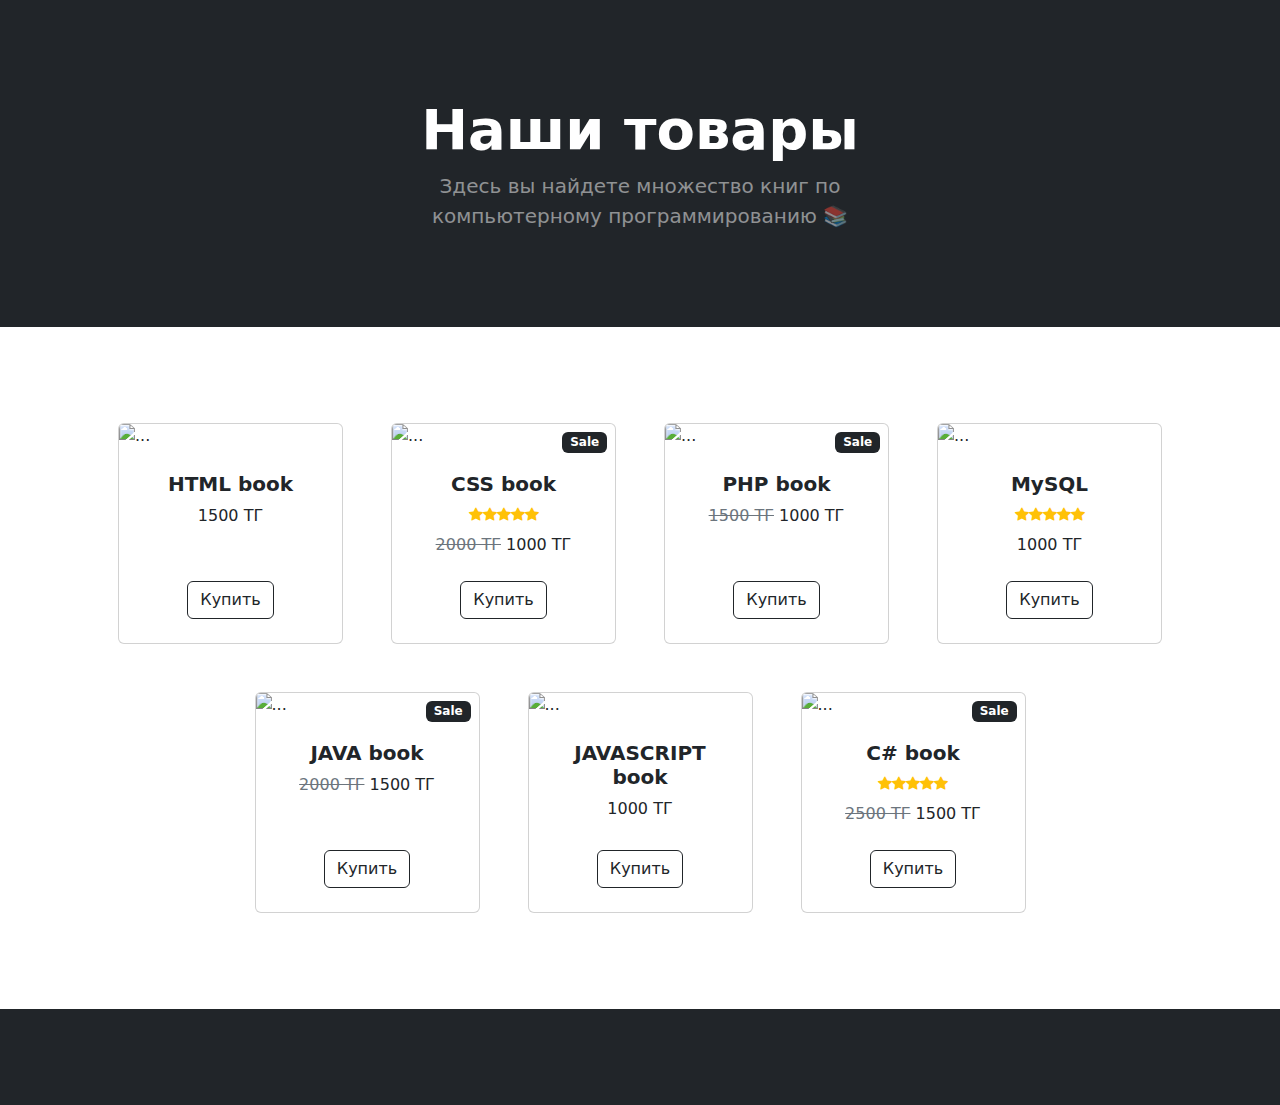
==== index.html @ 2c246a8f "Add files via upload" ====
<!DOCTYPE html>
<html lang="en">
    <head>
        <meta charset="utf-8" />
        <meta name="viewport" content="width=device-width, initial-scale=1, shrink-to-fit=no" />
        <meta name="description" content="" />
        <meta name="author" content="" />
        <title>Товары</title>
        <link rel="icon" type="image/x-icon" href="assets/favicon.ico" />
        <link href="https://cdn.jsdelivr.net/npm/bootstrap-icons@1.5.0/font/bootstrap-icons.css" rel="stylesheet" />
        <link href="styles.css" rel="stylesheet" />
    </head>
    <body>
        <!-- Header-->
        <header class="bg-dark py-5">
            <div class="container px-4 px-lg-5 my-5">
                <div class="text-center text-white">
                    <h1 class="display-4 fw-bolder">Наши товары</h1>
                    <p class="lead fw-normal text-white-50 mb-0">Здесь вы найдете множество книг по <br> компьютерному программированию 📚</p>
                </div>
            </div>
        </header>
        <!-- Section-->
        <section class="py-5">
            <div class="container px-4 px-lg-5 mt-5">
                <div class="row gx-4 gx-lg-5 row-cols-2 row-cols-md-3 row-cols-xl-4 justify-content-center">
                    <div class="col mb-5">
                        <div class="card h-100">
                            <!-- Product image-->
                            <img class="card-img-top" src="img/html book.png" alt="..." />
                            <!-- Product details-->
                            <div class="card-body p-4">
                                <div class="text-center">
                                    <!-- Product name-->
                                    <h5 class="fw-bolder">HTML book</h5>
                                    <!-- Product price-->
                                    1500 ТГ
                                </div>
                            </div>
                            <!-- Product actions-->
                            <div class="card-footer p-4 pt-0 border-top-0 bg-transparent">
                                <div class="text-center"><a class="btn btn-outline-dark mt-auto" href="file:///C:/Users/Almat/Desktop/%D0%A2%D0%BE%D0%B2%D0%B0%D1%80%D1%8B/%D0%A2%D0%BE%D0%B2%D0%B0%D1%80-HTML/index.html">Купить</a></div>
                            </div>
                        </div>
                    </div>
                    <div class="col mb-5">
                        <div class="card h-100">
                            <!-- Sale badge-->
                            <div class="badge bg-dark text-white position-absolute" style="top: 0.5rem; right: 0.5rem">Sale</div>
                            <!-- Product image-->
                            <img class="card-img-top" src="img/css book.png" alt="..." />
                            <!-- Product details-->
                            <div class="card-body p-4">
                                <div class="text-center">
                                    <!-- Product name-->
                                    <h5 class="fw-bolder">CSS book</h5>
                                    <!-- Product reviews-->
                                    <div class="d-flex justify-content-center small text-warning mb-2">
                                        <div class="bi-star-fill"></div>
                                        <div class="bi-star-fill"></div>
                                        <div class="bi-star-fill"></div>
                                        <div class="bi-star-fill"></div>
                                        <div class="bi-star-fill"></div>
                                    </div>
                                    <!-- Product price-->
                                    <span class="text-muted text-decoration-line-through">2000 ТГ</span>
                                    1000 ТГ
                                </div>
                            </div>
                            <!-- Product actions-->
                            <div class="card-footer p-4 pt-0 border-top-0 bg-transparent">
                                <div class="text-center"><a class="btn btn-outline-dark mt-auto" href="file:///C:/Users/Almat/Desktop/%D0%A2%D0%BE%D0%B2%D0%B0%D1%80%D1%8B/%D0%A2%D0%BE%D0%B2%D0%B0%D1%80-CSS/index.html">Купить</a></div>
                            </div>
                        </div>
                    </div>
                    <div class="col mb-5">
                        <div class="card h-100">
                            <!-- Sale badge-->
                            <div class="badge bg-dark text-white position-absolute" style="top: 0.5rem; right: 0.5rem">Sale</div>
                            <!-- Product image-->
                            <img class="card-img-top" src="img/php book.png" alt="..." />
                            <!-- Product details-->
                            <div class="card-body p-4">
                                <div class="text-center">
                                    <!-- Product name-->
                                    <h5 class="fw-bolder">PHP book</h5>
                                    <!-- Product price-->
                                    <span class="text-muted text-decoration-line-through">1500 ТГ</span>
                                    1000 ТГ
                                </div>
                            </div>
                            <!-- Product actions-->
                            <div class="card-footer p-4 pt-0 border-top-0 bg-transparent">
                                <div class="text-center"><a class="btn btn-outline-dark mt-auto" href="file:///C:/Users/Almat/Desktop/%D0%A2%D0%BE%D0%B2%D0%B0%D1%80%D1%8B/%D0%A2%D0%BE%D0%B2%D0%B0%D1%80-PHP/index.html">Купить</a></div>
                            </div>
                        </div>
                    </div>
                    <div class="col mb-5">
                        <div class="card h-100">
                            <!-- Product image-->
                            <img class="card-img-top" src="img/SQL book.png" alt="..." />
                            <!-- Product details-->
                            <div class="card-body p-4">
                                <div class="text-center">
                                    <!-- Product name-->
                                    <h5 class="fw-bolder">MySQL</h5>
                                    <!-- Product reviews-->
                                    <div class="d-flex justify-content-center small text-warning mb-2">
                                        <div class="bi-star-fill"></div>
                                        <div class="bi-star-fill"></div>
                                        <div class="bi-star-fill"></div>
                                        <div class="bi-star-fill"></div>
                                        <div class="bi-star-fill"></div>
                                    </div>
                                    <!-- Product price-->
                                    1000 ТГ
                                </div>
                            </div>
                            <!-- Product actions-->
                            <div class="card-footer p-4 pt-0 border-top-0 bg-transparent">
                                <div class="text-center"><a class="btn btn-outline-dark mt-auto" href="file:///C:/Users/Almat/Desktop/%D0%A2%D0%BE%D0%B2%D0%B0%D1%80%D1%8B/%D0%A2%D0%BE%D0%B2%D0%B0%D1%80-MySQL/index.html">Купить</a></div>
                            </div>
                        </div>
                    </div>
                    <div class="col mb-5">
                        <div class="card h-100">
                            <!-- Sale badge-->
                            <div class="badge bg-dark text-white position-absolute" style="top: 0.5rem; right: 0.5rem">Sale</div>
                            <!-- Product image-->
                            <img class="card-img-top" src="img/java book.png" alt="..." />
                            <!-- Product details-->
                            <div class="card-body p-4">
                                <div class="text-center">
                                    <!-- Product name-->
                                    <h5 class="fw-bolder">JAVA book</h5>
                                    <!-- Product price-->
                                    <span class="text-muted text-decoration-line-through">2000 ТГ</span>
                                    1500 ТГ
                                </div>
                            </div>
                            <!-- Product actions-->
                            <div class="card-footer p-4 pt-0 border-top-0 bg-transparent">
                                <div class="text-center"><a class="btn btn-outline-dark mt-auto" href="file:///C:/Users/Almat/Desktop/%D0%A2%D0%BE%D0%B2%D0%B0%D1%80%D1%8B/%D0%A2%D0%BE%D0%B2%D0%B0%D1%80-Java/index.html">Купить</a></div>
                            </div>
                        </div>
                    </div>
                    <div class="col mb-5">
                        <div class="card h-100">
                            <!-- Product image-->
                            <img class="card-img-top" src="img/java script book.png" alt="..." />
                            <!-- Product details-->
                            <div class="card-body p-4">
                                <div class="text-center">
                                    <!-- Product name-->
                                    <h5 class="fw-bolder">JAVASCRIPT book</h5>
                                    <!-- Product price-->
                                    1000 ТГ
                                </div>
                            </div>
                            <!-- Product actions-->
                            <div class="card-footer p-4 pt-0 border-top-0 bg-transparent">
                                <div class="text-center"><a class="btn btn-outline-dark mt-auto" href="file:///C:/Users/Almat/Desktop/%D0%A2%D0%BE%D0%B2%D0%B0%D1%80%D1%8B/%D0%A2%D0%BE%D0%B2%D0%B0%D1%80-Java%20script/index.html">Купить</a></div>
                            </div>
                        </div>
                    </div>
                    <div class="col mb-5">
                        <div class="card h-100">
                            <!-- Sale badge-->
                            <div class="badge bg-dark text-white position-absolute" style="top: 0.5rem; right: 0.5rem">Sale</div>
                            <!-- Product image-->
                            <img class="card-img-top" src="img/C шарп.png" alt="..." />
                            <!-- Product details-->
                            <div class="card-body p-4">
                                <div class="text-center">
                                    <!-- Product name-->
                                    <h5 class="fw-bolder">C# book</h5>
                                    <!-- Product reviews-->
                                    <div class="d-flex justify-content-center small text-warning mb-2">
                                        <div class="bi-star-fill"></div>
                                        <div class="bi-star-fill"></div>
                                        <div class="bi-star-fill"></div>
                                        <div class="bi-star-fill"></div>
                                        <div class="bi-star-fill"></div>
                                    </div>
                                    <!-- Product price-->
                                    <span class="text-muted text-decoration-line-through">2500 ТГ</span>
                                    1500 ТГ
                                </div>
                            </div>
                            <!-- Product actions-->
                            <div class="card-footer p-4 pt-0 border-top-0 bg-transparent">
                                <div class="text-center"><a class="btn btn-outline-dark mt-auto" href="file:///C:/Users/Almat/Desktop/%D0%A2%D0%BE%D0%B2%D0%B0%D1%80%D1%8B/%D0%A2%D0%BE%D0%B2%D0%B0%D1%80-C%23/index.html">Купить</a></div>
                            </div>
                        </div>
                    </div>
                </div>
            </div>
        </section>
        <!-- Footer-->
        <footer class="py-5 bg-dark">
            <div class="container"><p class="m-0 text-center text-white">
                </p></div>
        </footer>
        <!-- Bootstrap core JS-->
        <script src="https://cdn.jsdelivr.net/npm/bootstrap@5.2.3/dist/js/bootstrap.bundle.min.js"></script>
        <!-- Core theme JS-->
        <script src="js/scripts.js"></script>
    </body>
</html>
---- styles.css ----
@charset "UTF-8";
:root {
  --bs-blue: #0d6efd;
  --bs-indigo: #6610f2;
  --bs-purple: #6f42c1;
  --bs-pink: #d63384;
  --bs-red: #dc3545;
  --bs-orange: #fd7e14;
  --bs-yellow: #ffc107;
  --bs-green: #198754;
  --bs-teal: #20c997;
  --bs-cyan: #0dcaf0;
  --bs-black: #000;
  --bs-white: #fff;
  --bs-gray: #6c757d;
  --bs-gray-dark: #343a40;
  --bs-gray-100: #f8f9fa;
  --bs-gray-200: #e9ecef;
  --bs-gray-300: #dee2e6;
  --bs-gray-400: #ced4da;
  --bs-gray-500: #adb5bd;
  --bs-gray-600: #6c757d;
  --bs-gray-700: #495057;
  --bs-gray-800: #343a40;
  --bs-gray-900: #212529;
  --bs-primary: #0d6efd;
  --bs-secondary: #6c757d;
  --bs-success: #198754;
  --bs-info: #0dcaf0;
  --bs-warning: #ffc107;
  --bs-danger: #dc3545;
  --bs-light: #f8f9fa;
  --bs-dark: #212529;
  --bs-primary-rgb: 13, 110, 253;
  --bs-secondary-rgb: 108, 117, 125;
  --bs-success-rgb: 25, 135, 84;
  --bs-info-rgb: 13, 202, 240;
  --bs-warning-rgb: 255, 193, 7;
  --bs-danger-rgb: 220, 53, 69;
  --bs-light-rgb: 248, 249, 250;
  --bs-dark-rgb: 33, 37, 41;
  --bs-white-rgb: 255, 255, 255;
  --bs-black-rgb: 0, 0, 0;
  --bs-body-color-rgb: 33, 37, 41;
  --bs-body-bg-rgb: 255, 255, 255;
  --bs-font-sans-serif: system-ui, -apple-system, "Segoe UI", Roboto, "Helvetica Neue", "Noto Sans", "Liberation Sans", Arial, sans-serif, "Apple Color Emoji", "Segoe UI Emoji", "Segoe UI Symbol", "Noto Color Emoji";
  --bs-font-monospace: SFMono-Regular, Menlo, Monaco, Consolas, "Liberation Mono", "Courier New", monospace;
  --bs-gradient: linear-gradient(180deg, rgba(255, 255, 255, 0.15), rgba(255, 255, 255, 0));
  --bs-body-font-family: var(--bs-font-sans-serif);
  --bs-body-font-size: 1rem;
  --bs-body-font-weight: 400;
  --bs-body-line-height: 1.5;
  --bs-body-color: #212529;
  --bs-body-bg: #fff;
  --bs-border-width: 1px;
  --bs-border-style: solid;
  --bs-border-color: #dee2e6;
  --bs-border-color-translucent: rgba(0, 0, 0, 0.175);
  --bs-border-radius: 0.375rem;
  --bs-border-radius-sm: 0.25rem;
  --bs-border-radius-lg: 0.5rem;
  --bs-border-radius-xl: 1rem;
  --bs-border-radius-2xl: 2rem;
  --bs-border-radius-pill: 50rem;
  --bs-link-color: #0d6efd;
  --bs-link-hover-color: #0a58ca;
  --bs-code-color: #d63384;
  --bs-highlight-bg: #fff3cd;
}

*,
*::before,
*::after {
  box-sizing: border-box;
}

@media (prefers-reduced-motion: no-preference) {
  :root {
    scroll-behavior: smooth;
  }
}

body {
  margin: 0;
  font-family: var(--bs-body-font-family);
  font-size: var(--bs-body-font-size);
  font-weight: var(--bs-body-font-weight);
  line-height: var(--bs-body-line-height);
  color: var(--bs-body-color);
  text-align: var(--bs-body-text-align);
  background-color: var(--bs-body-bg);
  -webkit-text-size-adjust: 100%;
  -webkit-tap-highlight-color: rgba(0, 0, 0, 0);
}

hr {
  margin: 1rem 0;
  color: inherit;
  border: 0;
  border-top: 1px solid;
  opacity: 0.25;
}

h6, .h6, h5, .h5, h4, .h4, h3, .h3, h2, .h2, h1, .h1 {
  margin-top: 0;
  margin-bottom: 0.5rem;
  font-weight: 500;
  line-height: 1.2;
}

h1, .h1 {
  font-size: calc(1.375rem + 1.5vw);
}
@media (min-width: 1200px) {
  h1, .h1 {
    font-size: 2.5rem;
  }
}

h2, .h2 {
  font-size: calc(1.325rem + 0.9vw);
}
@media (min-width: 1200px) {
  h2, .h2 {
    font-size: 2rem;
  }
}

h3, .h3 {
  font-size: calc(1.3rem + 0.6vw);
}
@media (min-width: 1200px) {
  h3, .h3 {
    font-size: 1.75rem;
  }
}

h4, .h4 {
  font-size: calc(1.275rem + 0.3vw);
}
@media (min-width: 1200px) {
  h4, .h4 {
    font-size: 1.5rem;
  }
}

h5, .h5 {
  font-size: 1.25rem;
}

h6, .h6 {
  font-size: 1rem;
}

p {
  margin-top: 0;
  margin-bottom: 1rem;
}

abbr[title] {
  -webkit-text-decoration: underline dotted;
          text-decoration: underline dotted;
  cursor: help;
  -webkit-text-decoration-skip-ink: none;
          text-decoration-skip-ink: none;
}

address {
  margin-bottom: 1rem;
  font-style: normal;
  line-height: inherit;
}

ol,
ul {
  padding-left: 2rem;
}

ol,
ul,
dl {
  margin-top: 0;
  margin-bottom: 1rem;
}

ol ol,
ul ul,
ol ul,
ul ol {
  margin-bottom: 0;
}

dt {
  font-weight: 700;
}

dd {
  margin-bottom: 0.5rem;
  margin-left: 0;
}

blockquote {
  margin: 0 0 1rem;
}

b,
strong {
  font-weight: bolder;
}

small, .small {
  font-size: 0.875em;
}

mark, .mark {
  padding: 0.1875em;
  background-color: var(--bs-highlight-bg);
}

sub,
sup {
  position: relative;
  font-size: 0.75em;
  line-height: 0;
  vertical-align: baseline;
}

sub {
  bottom: -0.25em;
}

sup {
  top: -0.5em;
}

a {
  color: var(--bs-link-color);
  text-decoration: underline;
}
a:hover {
  color: var(--bs-link-hover-color);
}

a:not([href]):not([class]), a:not([href]):not([class]):hover {
  color: inherit;
  text-decoration: none;
}

pre,
code,
kbd,
samp {
  font-family: var(--bs-font-monospace);
  font-size: 1em;
}

pre {
  display: block;
  margin-top: 0;
  margin-bottom: 1rem;
  overflow: auto;
  font-size: 0.875em;
}
pre code {
  font-size: inherit;
  color: inherit;
  word-break: normal;
}

code {
  font-size: 0.875em;
  color: var(--bs-code-color);
  word-wrap: break-word;
}
a > code {
  color: inherit;
}

kbd {
  padding: 0.1875rem 0.375rem;
  font-size: 0.875em;
  color: var(--bs-body-bg);
  background-color: var(--bs-body-color);
  border-radius: 0.25rem;
}
kbd kbd {
  padding: 0;
  font-size: 1em;
}

figure {
  margin: 0 0 1rem;
}

img,
svg {
  vertical-align: middle;
}

table {
  caption-side: bottom;
  border-collapse: collapse;
}

caption {
  padding-top: 0.5rem;
  padding-bottom: 0.5rem;
  color: #6c757d;
  text-align: left;
}

th {
  text-align: inherit;
  text-align: -webkit-match-parent;
}

thead,
tbody,
tfoot,
tr,
td,
th {
  border-color: inherit;
  border-style: solid;
  border-width: 0;
}

label {
  display: inline-block;
}

button {
  border-radius: 0;
}

button:focus:not(:focus-visible) {
  outline: 0;
}

input,
button,
select,
optgroup,
textarea {
  margin: 0;
  font-family: inherit;
  font-size: inherit;
  line-height: inherit;
}

button,
select {
  text-transform: none;
}

[role=button] {
  cursor: pointer;
}

select {
  word-wrap: normal;
}
select:disabled {
  opacity: 1;
}

[list]:not([type=date]):not([type=datetime-local]):not([type=month]):not([type=week]):not([type=time])::-webkit-calendar-picker-indicator {
  display: none !important;
}

button,
[type=button],
[type=reset],
[type=submit] {
  -webkit-appearance: button;
}
button:not(:disabled),
[type=button]:not(:disabled),
[type=reset]:not(:disabled),
[type=submit]:not(:disabled) {
  cursor: pointer;
}

::-moz-focus-inner {
  padding: 0;
  border-style: none;
}

textarea {
  resize: vertical;
}

fieldset {
  min-width: 0;
  padding: 0;
  margin: 0;
  border: 0;
}

legend {
  float: left;
  width: 100%;
  padding: 0;
  margin-bottom: 0.5rem;
  font-size: calc(1.275rem + 0.3vw);
  line-height: inherit;
}
@media (min-width: 1200px) {
  legend {
    font-size: 1.5rem;
  }
}
legend + * {
  clear: left;
}

::-webkit-datetime-edit-fields-wrapper,
::-webkit-datetime-edit-text,
::-webkit-datetime-edit-minute,
::-webkit-datetime-edit-hour-field,
::-webkit-datetime-edit-day-field,
::-webkit-datetime-edit-month-field,
::-webkit-datetime-edit-year-field {
  padding: 0;
}

::-webkit-inner-spin-button {
  height: auto;
}

[type=search] {
  outline-offset: -2px;
  -webkit-appearance: textfield;
}

/* rtl:raw:
[type="tel"],
[type="url"],
[type="email"],
[type="number"] {
  direction: ltr;
}
*/
::-webkit-search-decoration {
  -webkit-appearance: none;
}

::-webkit-color-swatch-wrapper {
  padding: 0;
}

::file-selector-button {
  font: inherit;
  -webkit-appearance: button;
}

output {
  display: inline-block;
}

iframe {
  border: 0;
}

summary {
  display: list-item;
  cursor: pointer;
}

progress {
  vertical-align: baseline;
}

[hidden] {
  display: none !important;
}

.lead {
  font-size: 1.25rem;
  font-weight: 300;
}

.display-1 {
  font-size: calc(1.625rem + 4.5vw);
  font-weight: 300;
  line-height: 1.2;
}
@media (min-width: 1200px) {
  .display-1 {
    font-size: 5rem;
  }
}

.display-2 {
  font-size: calc(1.575rem + 3.9vw);
  font-weight: 300;
  line-height: 1.2;
}
@media (min-width: 1200px) {
  .display-2 {
    font-size: 4.5rem;
  }
}

.display-3 {
  font-size: calc(1.525rem + 3.3vw);
  font-weight: 300;
  line-height: 1.2;
}
@media (min-width: 1200px) {
  .display-3 {
    font-size: 4rem;
  }
}

.display-4 {
  font-size: calc(1.475rem + 2.7vw);
  font-weight: 300;
  line-height: 1.2;
}
@media (min-width: 1200px) {
  .display-4 {
    font-size: 3.5rem;
  }
}

.display-5 {
  font-size: calc(1.425rem + 2.1vw);
  font-weight: 300;
  line-height: 1.2;
}
@media (min-width: 1200px) {
  .display-5 {
    font-size: 3rem;
  }
}

.display-6 {
  font-size: calc(1.375rem + 1.5vw);
  font-weight: 300;
  line-height: 1.2;
}
@media (min-width: 1200px) {
  .display-6 {
    font-size: 2.5rem;
  }
}

.list-unstyled {
  padding-left: 0;
  list-style: none;
}

.list-inline {
  padding-left: 0;
  list-style: none;
}

.list-inline-item {
  display: inline-block;
}
.list-inline-item:not(:last-child) {
  margin-right: 0.5rem;
}

.initialism {
  font-size: 0.875em;
  text-transform: uppercase;
}

.blockquote {
  margin-bottom: 1rem;
  font-size: 1.25rem;
}
.blockquote > :last-child {
  margin-bottom: 0;
}

.blockquote-footer {
  margin-top: -1rem;
  margin-bottom: 1rem;
  font-size: 0.875em;
  color: #6c757d;
}
.blockquote-footer::before {
  content: "— ";
}

.img-fluid {
  max-width: 100%;
  height: auto;
}

.img-thumbnail {
  padding: 0.25rem;
  background-color: #fff;
  border: 1px solid var(--bs-border-color);
  border-radius: 0.375rem;
  max-width: 100%;
  height: auto;
}

.figure {
  display: inline-block;
}

.figure-img {
  margin-bottom: 0.5rem;
  line-height: 1;
}

.figure-caption {
  font-size: 0.875em;
  color: #6c757d;
}

.container,
.container-fluid,
.container-xxl,
.container-xl,
.container-lg,
.container-md,
.container-sm {
  --bs-gutter-x: 1.5rem;
  --bs-gutter-y: 0;
  width: 100%;
  padding-right: calc(var(--bs-gutter-x) * 0.5);
  padding-left: calc(var(--bs-gutter-x) * 0.5);
  margin-right: auto;
  margin-left: auto;
}

@media (min-width: 576px) {
  .container-sm, .container {
    max-width: 540px;
  }
}
@media (min-width: 768px) {
  .container-md, .container-sm, .container {
    max-width: 720px;
  }
}
@media (min-width: 992px) {
  .container-lg, .container-md, .container-sm, .container {
    max-width: 960px;
  }
}
@media (min-width: 1200px) {
  .container-xl, .container-lg, .container-md, .container-sm, .container {
    max-width: 1140px;
  }
}
@media (min-width: 1400px) {
  .container-xxl, .container-xl, .container-lg, .container-md, .container-sm, .container {
    max-width: 1320px;
  }
}
.row {
  --bs-gutter-x: 1.5rem;
  --bs-gutter-y: 0;
  display: flex;
  flex-wrap: wrap;
  margin-top: calc(-1 * var(--bs-gutter-y));
  margin-right: calc(-0.5 * var(--bs-gutter-x));
  margin-left: calc(-0.5 * var(--bs-gutter-x));
}
.row > * {
  flex-shrink: 0;
  width: 100%;
  max-width: 100%;
  padding-right: calc(var(--bs-gutter-x) * 0.5);
  padding-left: calc(var(--bs-gutter-x) * 0.5);
  margin-top: var(--bs-gutter-y);
}

.col {
  flex: 1 0 0%;
}

.row-cols-auto > * {
  flex: 0 0 auto;
  width: auto;
}

.row-cols-1 > * {
  flex: 0 0 auto;
  width: 100%;
}

.row-cols-2 > * {
  flex: 0 0 auto;
  width: 50%;
}

.row-cols-3 > * {
  flex: 0 0 auto;
  width: 33.3333333333%;
}

.row-cols-4 > * {
  flex: 0 0 auto;
  width: 25%;
}

.row-cols-5 > * {
  flex: 0 0 auto;
  width: 20%;
}

.row-cols-6 > * {
  flex: 0 0 auto;
  width: 16.6666666667%;
}

.col-auto {
  flex: 0 0 auto;
  width: auto;
}

.col-1 {
  flex: 0 0 auto;
  width: 8.33333333%;
}

.col-2 {
  flex: 0 0 auto;
  width: 16.66666667%;
}

.col-3 {
  flex: 0 0 auto;
  width: 25%;
}

.col-4 {
  flex: 0 0 auto;
  width: 33.33333333%;
}

.col-5 {
  flex: 0 0 auto;
  width: 41.66666667%;
}

.col-6 {
  flex: 0 0 auto;
  width: 50%;
}

.col-7 {
  flex: 0 0 auto;
  width: 58.33333333%;
}

.col-8 {
  flex: 0 0 auto;
  width: 66.66666667%;
}

.col-9 {
  flex: 0 0 auto;
  width: 75%;
}

.col-10 {
  flex: 0 0 auto;
  width: 83.33333333%;
}

.col-11 {
  flex: 0 0 auto;
  width: 91.66666667%;
}

.col-12 {
  flex: 0 0 auto;
  width: 100%;
}

.offset-1 {
  margin-left: 8.33333333%;
}

.offset-2 {
  margin-left: 16.66666667%;
}

.offset-3 {
  margin-left: 25%;
}

.offset-4 {
  margin-left: 33.33333333%;
}

.offset-5 {
  margin-left: 41.66666667%;
}

.offset-6 {
  margin-left: 50%;
}

.offset-7 {
  margin-left: 58.33333333%;
}

.offset-8 {
  margin-left: 66.66666667%;
}

.offset-9 {
  margin-left: 75%;
}

.offset-10 {
  margin-left: 83.33333333%;
}

.offset-11 {
  margin-left: 91.66666667%;
}

.g-0,
.gx-0 {
  --bs-gutter-x: 0;
}

.g-0,
.gy-0 {
  --bs-gutter-y: 0;
}

.g-1,
.gx-1 {
  --bs-gutter-x: 0.25rem;
}

.g-1,
.gy-1 {
  --bs-gutter-y: 0.25rem;
}

.g-2,
.gx-2 {
  --bs-gutter-x: 0.5rem;
}

.g-2,
.gy-2 {
  --bs-gutter-y: 0.5rem;
}

.g-3,
.gx-3 {
  --bs-gutter-x: 1rem;
}

.g-3,
.gy-3 {
  --bs-gutter-y: 1rem;
}

.g-4,
.gx-4 {
  --bs-gutter-x: 1.5rem;
}

.g-4,
.gy-4 {
  --bs-gutter-y: 1.5rem;
}

.g-5,
.gx-5 {
  --bs-gutter-x: 3rem;
}

.g-5,
.gy-5 {
  --bs-gutter-y: 3rem;
}

@media (min-width: 576px) {
  .col-sm {
    flex: 1 0 0%;
  }
  .row-cols-sm-auto > * {
    flex: 0 0 auto;
    width: auto;
  }
  .row-cols-sm-1 > * {
    flex: 0 0 auto;
    width: 100%;
  }
  .row-cols-sm-2 > * {
    flex: 0 0 auto;
    width: 50%;
  }
  .row-cols-sm-3 > * {
    flex: 0 0 auto;
    width: 33.3333333333%;
  }
  .row-cols-sm-4 > * {
    flex: 0 0 auto;
    width: 25%;
  }
  .row-cols-sm-5 > * {
    flex: 0 0 auto;
    width: 20%;
  }
  .row-cols-sm-6 > * {
    flex: 0 0 auto;
    width: 16.6666666667%;
  }
  .col-sm-auto {
    flex: 0 0 auto;
    width: auto;
  }
  .col-sm-1 {
    flex: 0 0 auto;
    width: 8.33333333%;
  }
  .col-sm-2 {
    flex: 0 0 auto;
    width: 16.66666667%;
  }
  .col-sm-3 {
    flex: 0 0 auto;
    width: 25%;
  }
  .col-sm-4 {
    flex: 0 0 auto;
    width: 33.33333333%;
  }
  .col-sm-5 {
    flex: 0 0 auto;
    width: 41.66666667%;
  }
  .col-sm-6 {
    flex: 0 0 auto;
    width: 50%;
  }
  .col-sm-7 {
    flex: 0 0 auto;
    width: 58.33333333%;
  }
  .col-sm-8 {
    flex: 0 0 auto;
    width: 66.66666667%;
  }
  .col-sm-9 {
    flex: 0 0 auto;
    width: 75%;
  }
  .col-sm-10 {
    flex: 0 0 auto;
    width: 83.33333333%;
  }
  .col-sm-11 {
    flex: 0 0 auto;
    width: 91.66666667%;
  }
  .col-sm-12 {
    flex: 0 0 auto;
    width: 100%;
  }
  .offset-sm-0 {
    margin-left: 0;
  }
  .offset-sm-1 {
    margin-left: 8.33333333%;
  }
  .offset-sm-2 {
    margin-left: 16.66666667%;
  }
  .offset-sm-3 {
    margin-left: 25%;
  }
  .offset-sm-4 {
    margin-left: 33.33333333%;
  }
  .offset-sm-5 {
    margin-left: 41.66666667%;
  }
  .offset-sm-6 {
    margin-left: 50%;
  }
  .offset-sm-7 {
    margin-left: 58.33333333%;
  }
  .offset-sm-8 {
    margin-left: 66.66666667%;
  }
  .offset-sm-9 {
    margin-left: 75%;
  }
  .offset-sm-10 {
    margin-left: 83.33333333%;
  }
  .offset-sm-11 {
    margin-left: 91.66666667%;
  }
  .g-sm-0,
  .gx-sm-0 {
    --bs-gutter-x: 0;
  }
  .g-sm-0,
  .gy-sm-0 {
    --bs-gutter-y: 0;
  }
  .g-sm-1,
  .gx-sm-1 {
    --bs-gutter-x: 0.25rem;
  }
  .g-sm-1,
  .gy-sm-1 {
    --bs-gutter-y: 0.25rem;
  }
  .g-sm-2,
  .gx-sm-2 {
    --bs-gutter-x: 0.5rem;
  }
  .g-sm-2,
  .gy-sm-2 {
    --bs-gutter-y: 0.5rem;
  }
  .g-sm-3,
  .gx-sm-3 {
    --bs-gutter-x: 1rem;
  }
  .g-sm-3,
  .gy-sm-3 {
    --bs-gutter-y: 1rem;
  }
  .g-sm-4,
  .gx-sm-4 {
    --bs-gutter-x: 1.5rem;
  }
  .g-sm-4,
  .gy-sm-4 {
    --bs-gutter-y: 1.5rem;
  }
  .g-sm-5,
  .gx-sm-5 {
    --bs-gutter-x: 3rem;
  }
  .g-sm-5,
  .gy-sm-5 {
    --bs-gutter-y: 3rem;
  }
}
@media (min-width: 768px) {
  .col-md {
    flex: 1 0 0%;
  }
  .row-cols-md-auto > * {
    flex: 0 0 auto;
    width: auto;
  }
  .row-cols-md-1 > * {
    flex: 0 0 auto;
    width: 100%;
  }
  .row-cols-md-2 > * {
    flex: 0 0 auto;
    width: 50%;
  }
  .row-cols-md-3 > * {
    flex: 0 0 auto;
    width: 33.3333333333%;
  }
  .row-cols-md-4 > * {
    flex: 0 0 auto;
    width: 25%;
  }
  .row-cols-md-5 > * {
    flex: 0 0 auto;
    width: 20%;
  }
  .row-cols-md-6 > * {
    flex: 0 0 auto;
    width: 16.6666666667%;
  }
  .col-md-auto {
    flex: 0 0 auto;
    width: auto;
  }
  .col-md-1 {
    flex: 0 0 auto;
    width: 8.33333333%;
  }
  .col-md-2 {
    flex: 0 0 auto;
    width: 16.66666667%;
  }
  .col-md-3 {
    flex: 0 0 auto;
    width: 25%;
  }
  .col-md-4 {
    flex: 0 0 auto;
    width: 33.33333333%;
  }
  .col-md-5 {
    flex: 0 0 auto;
    width: 41.66666667%;
  }
  .col-md-6 {
    flex: 0 0 auto;
    width: 50%;
  }
  .col-md-7 {
    flex: 0 0 auto;
    width: 58.33333333%;
  }
  .col-md-8 {
    flex: 0 0 auto;
    width: 66.66666667%;
  }
  .col-md-9 {
    flex: 0 0 auto;
    width: 75%;
  }
  .col-md-10 {
    flex: 0 0 auto;
    width: 83.33333333%;
  }
  .col-md-11 {
    flex: 0 0 auto;
    width: 91.66666667%;
  }
  .col-md-12 {
    flex: 0 0 auto;
    width: 100%;
  }
  .offset-md-0 {
    margin-left: 0;
  }
  .offset-md-1 {
    margin-left: 8.33333333%;
  }
  .offset-md-2 {
    margin-left: 16.66666667%;
  }
  .offset-md-3 {
    margin-left: 25%;
  }
  .offset-md-4 {
    margin-left: 33.33333333%;
  }
  .offset-md-5 {
    margin-left: 41.66666667%;
  }
  .offset-md-6 {
    margin-left: 50%;
  }
  .offset-md-7 {
    margin-left: 58.33333333%;
  }
  .offset-md-8 {
    margin-left: 66.66666667%;
  }
  .offset-md-9 {
    margin-left: 75%;
  }
  .offset-md-10 {
    margin-left: 83.33333333%;
  }
  .offset-md-11 {
    margin-left: 91.66666667%;
  }
  .g-md-0,
  .gx-md-0 {
    --bs-gutter-x: 0;
  }
  .g-md-0,
  .gy-md-0 {
    --bs-gutter-y: 0;
  }
  .g-md-1,
  .gx-md-1 {
    --bs-gutter-x: 0.25rem;
  }
  .g-md-1,
  .gy-md-1 {
    --bs-gutter-y: 0.25rem;
  }
  .g-md-2,
  .gx-md-2 {
    --bs-gutter-x: 0.5rem;
  }
  .g-md-2,
  .gy-md-2 {
    --bs-gutter-y: 0.5rem;
  }
  .g-md-3,
  .gx-md-3 {
    --bs-gutter-x: 1rem;
  }
  .g-md-3,
  .gy-md-3 {
    --bs-gutter-y: 1rem;
  }
  .g-md-4,
  .gx-md-4 {
    --bs-gutter-x: 1.5rem;
  }
  .g-md-4,
  .gy-md-4 {
    --bs-gutter-y: 1.5rem;
  }
  .g-md-5,
  .gx-md-5 {
    --bs-gutter-x: 3rem;
  }
  .g-md-5,
  .gy-md-5 {
    --bs-gutter-y: 3rem;
  }
}
@media (min-width: 992px) {
  .col-lg {
    flex: 1 0 0%;
  }
  .row-cols-lg-auto > * {
    flex: 0 0 auto;
    width: auto;
  }
  .row-cols-lg-1 > * {
    flex: 0 0 auto;
    width: 100%;
  }
  .row-cols-lg-2 > * {
    flex: 0 0 auto;
    width: 50%;
  }
  .row-cols-lg-3 > * {
    flex: 0 0 auto;
    width: 33.3333333333%;
  }
  .row-cols-lg-4 > * {
    flex: 0 0 auto;
    width: 25%;
  }
  .row-cols-lg-5 > * {
    flex: 0 0 auto;
    width: 20%;
  }
  .row-cols-lg-6 > * {
    flex: 0 0 auto;
    width: 16.6666666667%;
  }
  .col-lg-auto {
    flex: 0 0 auto;
    width: auto;
  }
  .col-lg-1 {
    flex: 0 0 auto;
    width: 8.33333333%;
  }
  .col-lg-2 {
    flex: 0 0 auto;
    width: 16.66666667%;
  }
  .col-lg-3 {
    flex: 0 0 auto;
    width: 25%;
  }
  .col-lg-4 {
    flex: 0 0 auto;
    width: 33.33333333%;
  }
  .col-lg-5 {
    flex: 0 0 auto;
    width: 41.66666667%;
  }
  .col-lg-6 {
    flex: 0 0 auto;
    width: 50%;
  }
  .col-lg-7 {
    flex: 0 0 auto;
    width: 58.33333333%;
  }
  .col-lg-8 {
    flex: 0 0 auto;
    width: 66.66666667%;
  }
  .col-lg-9 {
    flex: 0 0 auto;
    width: 75%;
  }
  .col-lg-10 {
    flex: 0 0 auto;
    width: 83.33333333%;
  }
  .col-lg-11 {
    flex: 0 0 auto;
    width: 91.66666667%;
  }
  .col-lg-12 {
    flex: 0 0 auto;
    width: 100%;
  }
  .offset-lg-0 {
    margin-left: 0;
  }
  .offset-lg-1 {
    margin-left: 8.33333333%;
  }
  .offset-lg-2 {
    margin-left: 16.66666667%;
  }
  .offset-lg-3 {
    margin-left: 25%;
  }
  .offset-lg-4 {
    margin-left: 33.33333333%;
  }
  .offset-lg-5 {
    margin-left: 41.66666667%;
  }
  .offset-lg-6 {
    margin-left: 50%;
  }
  .offset-lg-7 {
    margin-left: 58.33333333%;
  }
  .offset-lg-8 {
    margin-left: 66.66666667%;
  }
  .offset-lg-9 {
    margin-left: 75%;
  }
  .offset-lg-10 {
    margin-left: 83.33333333%;
  }
  .offset-lg-11 {
    margin-left: 91.66666667%;
  }
  .g-lg-0,
  .gx-lg-0 {
    --bs-gutter-x: 0;
  }
  .g-lg-0,
  .gy-lg-0 {
    --bs-gutter-y: 0;
  }
  .g-lg-1,
  .gx-lg-1 {
    --bs-gutter-x: 0.25rem;
  }
  .g-lg-1,
  .gy-lg-1 {
    --bs-gutter-y: 0.25rem;
  }
  .g-lg-2,
  .gx-lg-2 {
    --bs-gutter-x: 0.5rem;
  }
  .g-lg-2,
  .gy-lg-2 {
    --bs-gutter-y: 0.5rem;
  }
  .g-lg-3,
  .gx-lg-3 {
    --bs-gutter-x: 1rem;
  }
  .g-lg-3,
  .gy-lg-3 {
    --bs-gutter-y: 1rem;
  }
  .g-lg-4,
  .gx-lg-4 {
    --bs-gutter-x: 1.5rem;
  }
  .g-lg-4,
  .gy-lg-4 {
    --bs-gutter-y: 1.5rem;
  }
  .g-lg-5,
  .gx-lg-5 {
    --bs-gutter-x: 3rem;
  }
  .g-lg-5,
  .gy-lg-5 {
    --bs-gutter-y: 3rem;
  }
}
@media (min-width: 1200px) {
  .col-xl {
    flex: 1 0 0%;
  }
  .row-cols-xl-auto > * {
    flex: 0 0 auto;
    width: auto;
  }
  .row-cols-xl-1 > * {
    flex: 0 0 auto;
    width: 100%;
  }
  .row-cols-xl-2 > * {
    flex: 0 0 auto;
    width: 50%;
  }
  .row-cols-xl-3 > * {
    flex: 0 0 auto;
    width: 33.3333333333%;
  }
  .row-cols-xl-4 > * {
    flex: 0 0 auto;
    width: 25%;
  }
  .row-cols-xl-5 > * {
    flex: 0 0 auto;
    width: 20%;
  }
  .row-cols-xl-6 > * {
    flex: 0 0 auto;
    width: 16.6666666667%;
  }
  .col-xl-auto {
    flex: 0 0 auto;
    width: auto;
  }
  .col-xl-1 {
    flex: 0 0 auto;
    width: 8.33333333%;
  }
  .col-xl-2 {
    flex: 0 0 auto;
    width: 16.66666667%;
  }
  .col-xl-3 {
    flex: 0 0 auto;
    width: 25%;
  }
  .col-xl-4 {
    flex: 0 0 auto;
    width: 33.33333333%;
  }
  .col-xl-5 {
    flex: 0 0 auto;
    width: 41.66666667%;
  }
  .col-xl-6 {
    flex: 0 0 auto;
    width: 50%;
  }
  .col-xl-7 {
    flex: 0 0 auto;
    width: 58.33333333%;
  }
  .col-xl-8 {
    flex: 0 0 auto;
    width: 66.66666667%;
  }
  .col-xl-9 {
    flex: 0 0 auto;
    width: 75%;
  }
  .col-xl-10 {
    flex: 0 0 auto;
    width: 83.33333333%;
  }
  .col-xl-11 {
    flex: 0 0 auto;
    width: 91.66666667%;
  }
  .col-xl-12 {
    flex: 0 0 auto;
    width: 100%;
  }
  .offset-xl-0 {
    margin-left: 0;
  }
  .offset-xl-1 {
    margin-left: 8.33333333%;
  }
  .offset-xl-2 {
    margin-left: 16.66666667%;
  }
  .offset-xl-3 {
    margin-left: 25%;
  }
  .offset-xl-4 {
    margin-left: 33.33333333%;
  }
  .offset-xl-5 {
    margin-left: 41.66666667%;
  }
  .offset-xl-6 {
    margin-left: 50%;
  }
  .offset-xl-7 {
    margin-left: 58.33333333%;
  }
  .offset-xl-8 {
    margin-left: 66.66666667%;
  }
  .offset-xl-9 {
    margin-left: 75%;
  }
  .offset-xl-10 {
    margin-left: 83.33333333%;
  }
  .offset-xl-11 {
    margin-left: 91.66666667%;
  }
  .g-xl-0,
  .gx-xl-0 {
    --bs-gutter-x: 0;
  }
  .g-xl-0,
  .gy-xl-0 {
    --bs-gutter-y: 0;
  }
  .g-xl-1,
  .gx-xl-1 {
    --bs-gutter-x: 0.25rem;
  }
  .g-xl-1,
  .gy-xl-1 {
    --bs-gutter-y: 0.25rem;
  }
  .g-xl-2,
  .gx-xl-2 {
    --bs-gutter-x: 0.5rem;
  }
  .g-xl-2,
  .gy-xl-2 {
    --bs-gutter-y: 0.5rem;
  }
  .g-xl-3,
  .gx-xl-3 {
    --bs-gutter-x: 1rem;
  }
  .g-xl-3,
  .gy-xl-3 {
    --bs-gutter-y: 1rem;
  }
  .g-xl-4,
  .gx-xl-4 {
    --bs-gutter-x: 1.5rem;
  }
  .g-xl-4,
  .gy-xl-4 {
    --bs-gutter-y: 1.5rem;
  }
  .g-xl-5,
  .gx-xl-5 {
    --bs-gutter-x: 3rem;
  }
  .g-xl-5,
  .gy-xl-5 {
    --bs-gutter-y: 3rem;
  }
}
@media (min-width: 1400px) {
  .col-xxl {
    flex: 1 0 0%;
  }
  .row-cols-xxl-auto > * {
    flex: 0 0 auto;
    width: auto;
  }
  .row-cols-xxl-1 > * {
    flex: 0 0 auto;
    width: 100%;
  }
  .row-cols-xxl-2 > * {
    flex: 0 0 auto;
    width: 50%;
  }
  .row-cols-xxl-3 > * {
    flex: 0 0 auto;
    width: 33.3333333333%;
  }
  .row-cols-xxl-4 > * {
    flex: 0 0 auto;
    width: 25%;
  }
  .row-cols-xxl-5 > * {
    flex: 0 0 auto;
    width: 20%;
  }
  .row-cols-xxl-6 > * {
    flex: 0 0 auto;
    width: 16.6666666667%;
  }
  .col-xxl-auto {
    flex: 0 0 auto;
    width: auto;
  }
  .col-xxl-1 {
    flex: 0 0 auto;
    width: 8.33333333%;
  }
  .col-xxl-2 {
    flex: 0 0 auto;
    width: 16.66666667%;
  }
  .col-xxl-3 {
    flex: 0 0 auto;
    width: 25%;
  }
  .col-xxl-4 {
    flex: 0 0 auto;
    width: 33.33333333%;
  }
  .col-xxl-5 {
    flex: 0 0 auto;
    width: 41.66666667%;
  }
  .col-xxl-6 {
    flex: 0 0 auto;
    width: 50%;
  }
  .col-xxl-7 {
    flex: 0 0 auto;
    width: 58.33333333%;
  }
  .col-xxl-8 {
    flex: 0 0 auto;
    width: 66.66666667%;
  }
  .col-xxl-9 {
    flex: 0 0 auto;
    width: 75%;
  }
  .col-xxl-10 {
    flex: 0 0 auto;
    width: 83.33333333%;
  }
  .col-xxl-11 {
    flex: 0 0 auto;
    width: 91.66666667%;
  }
  .col-xxl-12 {
    flex: 0 0 auto;
    width: 100%;
  }
  .offset-xxl-0 {
    margin-left: 0;
  }
  .offset-xxl-1 {
    margin-left: 8.33333333%;
  }
  .offset-xxl-2 {
    margin-left: 16.66666667%;
  }
  .offset-xxl-3 {
    margin-left: 25%;
  }
  .offset-xxl-4 {
    margin-left: 33.33333333%;
  }
  .offset-xxl-5 {
    margin-left: 41.66666667%;
  }
  .offset-xxl-6 {
    margin-left: 50%;
  }
  .offset-xxl-7 {
    margin-left: 58.33333333%;
  }
  .offset-xxl-8 {
    margin-left: 66.66666667%;
  }
  .offset-xxl-9 {
    margin-left: 75%;
  }
  .offset-xxl-10 {
    margin-left: 83.33333333%;
  }
  .offset-xxl-11 {
    margin-left: 91.66666667%;
  }
  .g-xxl-0,
  .gx-xxl-0 {
    --bs-gutter-x: 0;
  }
  .g-xxl-0,
  .gy-xxl-0 {
    --bs-gutter-y: 0;
  }
  .g-xxl-1,
  .gx-xxl-1 {
    --bs-gutter-x: 0.25rem;
  }
  .g-xxl-1,
  .gy-xxl-1 {
    --bs-gutter-y: 0.25rem;
  }
  .g-xxl-2,
  .gx-xxl-2 {
    --bs-gutter-x: 0.5rem;
  }
  .g-xxl-2,
  .gy-xxl-2 {
    --bs-gutter-y: 0.5rem;
  }
  .g-xxl-3,
  .gx-xxl-3 {
    --bs-gutter-x: 1rem;
  }
  .g-xxl-3,
  .gy-xxl-3 {
    --bs-gutter-y: 1rem;
  }
  .g-xxl-4,
  .gx-xxl-4 {
    --bs-gutter-x: 1.5rem;
  }
  .g-xxl-4,
  .gy-xxl-4 {
    --bs-gutter-y: 1.5rem;
  }
  .g-xxl-5,
  .gx-xxl-5 {
    --bs-gutter-x: 3rem;
  }
  .g-xxl-5,
  .gy-xxl-5 {
    --bs-gutter-y: 3rem;
  }
}
.table {
  --bs-table-color: var(--bs-body-color);
  --bs-table-bg: transparent;
  --bs-table-border-color: var(--bs-border-color);
  --bs-table-accent-bg: transparent;
  --bs-table-striped-color: var(--bs-body-color);
  --bs-table-striped-bg: rgba(0, 0, 0, 0.05);
  --bs-table-active-color: var(--bs-body-color);
  --bs-table-active-bg: rgba(0, 0, 0, 0.1);
  --bs-table-hover-color: var(--bs-body-color);
  --bs-table-hover-bg: rgba(0, 0, 0, 0.075);
  width: 100%;
  margin-bottom: 1rem;
  color: var(--bs-table-color);
  vertical-align: top;
  border-color: var(--bs-table-border-color);
}
.table > :not(caption) > * > * {
  padding: 0.5rem 0.5rem;
  background-color: var(--bs-table-bg);
  border-bottom-width: 1px;
  box-shadow: inset 0 0 0 9999px var(--bs-table-accent-bg);
}
.table > tbody {
  vertical-align: inherit;
}
.table > thead {
  vertical-align: bottom;
}

.table-group-divider {
  border-top: 2px solid currentcolor;
}

.caption-top {
  caption-side: top;
}

.table-sm > :not(caption) > * > * {
  padding: 0.25rem 0.25rem;
}

.table-bordered > :not(caption) > * {
  border-width: 1px 0;
}
.table-bordered > :not(caption) > * > * {
  border-width: 0 1px;
}

.table-borderless > :not(caption) > * > * {
  border-bottom-width: 0;
}
.table-borderless > :not(:first-child) {
  border-top-width: 0;
}

.table-striped > tbody > tr:nth-of-type(odd) > * {
  --bs-table-accent-bg: var(--bs-table-striped-bg);
  color: var(--bs-table-striped-color);
}

.table-striped-columns > :not(caption) > tr > :nth-child(even) {
  --bs-table-accent-bg: var(--bs-table-striped-bg);
  color: var(--bs-table-striped-color);
}

.table-active {
  --bs-table-accent-bg: var(--bs-table-active-bg);
  color: var(--bs-table-active-color);
}

.table-hover > tbody > tr:hover > * {
  --bs-table-accent-bg: var(--bs-table-hover-bg);
  color: var(--bs-table-hover-color);
}

.table-primary {
  --bs-table-color: #000;
  --bs-table-bg: #cfe2ff;
  --bs-table-border-color: #bacbe6;
  --bs-table-striped-bg: #c5d7f2;
  --bs-table-striped-color: #000;
  --bs-table-active-bg: #bacbe6;
  --bs-table-active-color: #000;
  --bs-table-hover-bg: #bfd1ec;
  --bs-table-hover-color: #000;
  color: var(--bs-table-color);
  border-color: var(--bs-table-border-color);
}

.table-secondary {
  --bs-table-color: #000;
  --bs-table-bg: #e2e3e5;
  --bs-table-border-color: #cbccce;
  --bs-table-striped-bg: #d7d8da;
  --bs-table-striped-color: #000;
  --bs-table-active-bg: #cbccce;
  --bs-table-active-color: #000;
  --bs-table-hover-bg: #d1d2d4;
  --bs-table-hover-color: #000;
  color: var(--bs-table-color);
  border-color: var(--bs-table-border-color);
}

.table-success {
  --bs-table-color: #000;
  --bs-table-bg: #d1e7dd;
  --bs-table-border-color: #bcd0c7;
  --bs-table-striped-bg: #c7dbd2;
  --bs-table-striped-color: #000;
  --bs-table-active-bg: #bcd0c7;
  --bs-table-active-color: #000;
  --bs-table-hover-bg: #c1d6cc;
  --bs-table-hover-color: #000;
  color: var(--bs-table-color);
  border-color: var(--bs-table-border-color);
}

.table-info {
  --bs-table-color: #000;
  --bs-table-bg: #cff4fc;
  --bs-table-border-color: #badce3;
  --bs-table-striped-bg: #c5e8ef;
  --bs-table-striped-color: #000;
  --bs-table-active-bg: #badce3;
  --bs-table-active-color: #000;
  --bs-table-hover-bg: #bfe2e9;
  --bs-table-hover-color: #000;
  color: var(--bs-table-color);
  border-color: var(--bs-table-border-color);
}

.table-warning {
  --bs-table-color: #000;
  --bs-table-bg: #fff3cd;
  --bs-table-border-color: #e6dbb9;
  --bs-table-striped-bg: #f2e7c3;
  --bs-table-striped-color: #000;
  --bs-table-active-bg: #e6dbb9;
  --bs-table-active-color: #000;
  --bs-table-hover-bg: #ece1be;
  --bs-table-hover-color: #000;
  color: var(--bs-table-color);
  border-color: var(--bs-table-border-color);
}

.table-danger {
  --bs-table-color: #000;
  --bs-table-bg: #f8d7da;
  --bs-table-border-color: #dfc2c4;
  --bs-table-striped-bg: #eccccf;
  --bs-table-striped-color: #000;
  --bs-table-active-bg: #dfc2c4;
  --bs-table-active-color: #000;
  --bs-table-hover-bg: #e5c7ca;
  --bs-table-hover-color: #000;
  color: var(--bs-table-color);
  border-color: var(--bs-table-border-color);
}

.table-light {
  --bs-table-color: #000;
  --bs-table-bg: #f8f9fa;
  --bs-table-border-color: #dfe0e1;
  --bs-table-striped-bg: #ecedee;
  --bs-table-striped-color: #000;
  --bs-table-active-bg: #dfe0e1;
  --bs-table-active-color: #000;
  --bs-table-hover-bg: #e5e6e7;
  --bs-table-hover-color: #000;
  color: var(--bs-table-color);
  border-color: var(--bs-table-border-color);
}

.table-dark {
  --bs-table-color: #fff;
  --bs-table-bg: #212529;
  --bs-table-border-color: #373b3e;
  --bs-table-striped-bg: #2c3034;
  --bs-table-striped-color: #fff;
  --bs-table-active-bg: #373b3e;
  --bs-table-active-color: #fff;
  --bs-table-hover-bg: #323539;
  --bs-table-hover-color: #fff;
  color: var(--bs-table-color);
  border-color: var(--bs-table-border-color);
}

.table-responsive {
  overflow-x: auto;
  -webkit-overflow-scrolling: touch;
}

@media (max-width: 575.98px) {
  .table-responsive-sm {
    overflow-x: auto;
    -webkit-overflow-scrolling: touch;
  }
}
@media (max-width: 767.98px) {
  .table-responsive-md {
    overflow-x: auto;
    -webkit-overflow-scrolling: touch;
  }
}
@media (max-width: 991.98px) {
  .table-responsive-lg {
    overflow-x: auto;
    -webkit-overflow-scrolling: touch;
  }
}
@media (max-width: 1199.98px) {
  .table-responsive-xl {
    overflow-x: auto;
    -webkit-overflow-scrolling: touch;
  }
}
@media (max-width: 1399.98px) {
  .table-responsive-xxl {
    overflow-x: auto;
    -webkit-overflow-scrolling: touch;
  }
}
.form-label {
  margin-bottom: 0.5rem;
}

.col-form-label {
  padding-top: calc(0.375rem + 1px);
  padding-bottom: calc(0.375rem + 1px);
  margin-bottom: 0;
  font-size: inherit;
  line-height: 1.5;
}

.col-form-label-lg {
  padding-top: calc(0.5rem + 1px);
  padding-bottom: calc(0.5rem + 1px);
  font-size: 1.25rem;
}

.col-form-label-sm {
  padding-top: calc(0.25rem + 1px);
  padding-bottom: calc(0.25rem + 1px);
  font-size: 0.875rem;
}

.form-text {
  margin-top: 0.25rem;
  font-size: 0.875em;
  color: #6c757d;
}

.form-control {
  display: block;
  width: 100%;
  padding: 0.375rem 0.75rem;
  font-size: 1rem;
  font-weight: 400;
  line-height: 1.5;
  color: #212529;
  background-color: #fff;
  background-clip: padding-box;
  border: 1px solid #ced4da;
  -webkit-appearance: none;
     -moz-appearance: none;
          appearance: none;
  border-radius: 0.375rem;
  transition: border-color 0.15s ease-in-out, box-shadow 0.15s ease-in-out;
}
@media (prefers-reduced-motion: reduce) {
  .form-control {
    transition: none;
  }
}
.form-control[type=file] {
  overflow: hidden;
}
.form-control[type=file]:not(:disabled):not([readonly]) {
  cursor: pointer;
}
.form-control:focus {
  color: #212529;
  background-color: #fff;
  border-color: #86b7fe;
  outline: 0;
  box-shadow: 0 0 0 0.25rem rgba(13, 110, 253, 0.25);
}
.form-control::-webkit-date-and-time-value {
  height: 1.5em;
}
.form-control::-moz-placeholder {
  color: #6c757d;
  opacity: 1;
}
.form-control::placeholder {
  color: #6c757d;
  opacity: 1;
}
.form-control:disabled {
  background-color: #e9ecef;
  opacity: 1;
}
.form-control::file-selector-button {
  padding: 0.375rem 0.75rem;
  margin: -0.375rem -0.75rem;
  -webkit-margin-end: 0.75rem;
          margin-inline-end: 0.75rem;
  color: #212529;
  background-color: #e9ecef;
  pointer-events: none;
  border-color: inherit;
  border-style: solid;
  border-width: 0;
  border-inline-end-width: 1px;
  border-radius: 0;
  transition: color 0.15s ease-in-out, background-color 0.15s ease-in-out, border-color 0.15s ease-in-out, box-shadow 0.15s ease-in-out;
}
@media (prefers-reduced-motion: reduce) {
  .form-control::file-selector-button {
    transition: none;
  }
}
.form-control:hover:not(:disabled):not([readonly])::file-selector-button {
  background-color: #dde0e3;
}

.form-control-plaintext {
  display: block;
  width: 100%;
  padding: 0.375rem 0;
  margin-bottom: 0;
  line-height: 1.5;
  color: #212529;
  background-color: transparent;
  border: solid transparent;
  border-width: 1px 0;
}
.form-control-plaintext:focus {
  outline: 0;
}
.form-control-plaintext.form-control-sm, .form-control-plaintext.form-control-lg {
  padding-right: 0;
  padding-left: 0;
}

.form-control-sm {
  min-height: calc(1.5em + 0.5rem + 2px);
  padding: 0.25rem 0.5rem;
  font-size: 0.875rem;
  border-radius: 0.25rem;
}
.form-control-sm::file-selector-button {
  padding: 0.25rem 0.5rem;
  margin: -0.25rem -0.5rem;
  -webkit-margin-end: 0.5rem;
          margin-inline-end: 0.5rem;
}

.form-control-lg {
  min-height: calc(1.5em + 1rem + 2px);
  padding: 0.5rem 1rem;
  font-size: 1.25rem;
  border-radius: 0.5rem;
}
.form-control-lg::file-selector-button {
  padding: 0.5rem 1rem;
  margin: -0.5rem -1rem;
  -webkit-margin-end: 1rem;
          margin-inline-end: 1rem;
}

textarea.form-control {
  min-height: calc(1.5em + 0.75rem + 2px);
}
textarea.form-control-sm {
  min-height: calc(1.5em + 0.5rem + 2px);
}
textarea.form-control-lg {
  min-height: calc(1.5em + 1rem + 2px);
}

.form-control-color {
  width: 3rem;
  height: calc(1.5em + 0.75rem + 2px);
  padding: 0.375rem;
}
.form-control-color:not(:disabled):not([readonly]) {
  cursor: pointer;
}
.form-control-color::-moz-color-swatch {
  border: 0 !important;
  border-radius: 0.375rem;
}
.form-control-color::-webkit-color-swatch {
  border-radius: 0.375rem;
}
.form-control-color.form-control-sm {
  height: calc(1.5em + 0.5rem + 2px);
}
.form-control-color.form-control-lg {
  height: calc(1.5em + 1rem + 2px);
}

.form-select {
  display: block;
  width: 100%;
  padding: 0.375rem 2.25rem 0.375rem 0.75rem;
  -moz-padding-start: calc(0.75rem - 3px);
  font-size: 1rem;
  font-weight: 400;
  line-height: 1.5;
  color: #212529;
  background-color: #fff;
  background-image: url("data:image/svg+xml,%3csvg xmlns='http://www.w3.org/2000/svg' viewBox='0 0 16 16'%3e%3cpath fill='none' stroke='%23343a40' stroke-linecap='round' stroke-linejoin='round' stroke-width='2' d='m2 5 6 6 6-6'/%3e%3c/svg%3e");
  background-repeat: no-repeat;
  background-position: right 0.75rem center;
  background-size: 16px 12px;
  border: 1px solid #ced4da;
  border-radius: 0.375rem;
  transition: border-color 0.15s ease-in-out, box-shadow 0.15s ease-in-out;
  -webkit-appearance: none;
     -moz-appearance: none;
          appearance: none;
}
@media (prefers-reduced-motion: reduce) {
  .form-select {
    transition: none;
  }
}
.form-select:focus {
  border-color: #86b7fe;
  outline: 0;
  box-shadow: 0 0 0 0.25rem rgba(13, 110, 253, 0.25);
}
.form-select[multiple], .form-select[size]:not([size="1"]) {
  padding-right: 0.75rem;
  background-image: none;
}
.form-select:disabled {
  background-color: #e9ecef;
}
.form-select:-moz-focusring {
  color: transparent;
  text-shadow: 0 0 0 #212529;
}

.form-select-sm {
  padding-top: 0.25rem;
  padding-bottom: 0.25rem;
  padding-left: 0.5rem;
  font-size: 0.875rem;
  border-radius: 0.25rem;
}

.form-select-lg {
  padding-top: 0.5rem;
  padding-bottom: 0.5rem;
  padding-left: 1rem;
  font-size: 1.25rem;
  border-radius: 0.5rem;
}

.form-check {
  display: block;
  min-height: 1.5rem;
  padding-left: 1.5em;
  margin-bottom: 0.125rem;
}
.form-check .form-check-input {
  float: left;
  margin-left: -1.5em;
}

.form-check-reverse {
  padding-right: 1.5em;
  padding-left: 0;
  text-align: right;
}
.form-check-reverse .form-check-input {
  float: right;
  margin-right: -1.5em;
  margin-left: 0;
}

.form-check-input {
  width: 1em;
  height: 1em;
  margin-top: 0.25em;
  vertical-align: top;
  background-color: #fff;
  background-repeat: no-repeat;
  background-position: center;
  background-size: contain;
  border: 1px solid rgba(0, 0, 0, 0.25);
  -webkit-appearance: none;
     -moz-appearance: none;
          appearance: none;
  -webkit-print-color-adjust: exact;
          print-color-adjust: exact;
}
.form-check-input[type=checkbox] {
  border-radius: 0.25em;
}
.form-check-input[type=radio] {
  border-radius: 50%;
}
.form-check-input:active {
  filter: brightness(90%);
}
.form-check-input:focus {
  border-color: #86b7fe;
  outline: 0;
  box-shadow: 0 0 0 0.25rem rgba(13, 110, 253, 0.25);
}
.form-check-input:checked {
  background-color: #0d6efd;
  border-color: #0d6efd;
}
.form-check-input:checked[type=checkbox] {
  background-image: url("data:image/svg+xml,%3csvg xmlns='http://www.w3.org/2000/svg' viewBox='0 0 20 20'%3e%3cpath fill='none' stroke='%23fff' stroke-linecap='round' stroke-linejoin='round' stroke-width='3' d='m6 10 3 3 6-6'/%3e%3c/svg%3e");
}
.form-check-input:checked[type=radio] {
  background-image: url("data:image/svg+xml,%3csvg xmlns='http://www.w3.org/2000/svg' viewBox='-4 -4 8 8'%3e%3ccircle r='2' fill='%23fff'/%3e%3c/svg%3e");
}
.form-check-input[type=checkbox]:indeterminate {
  background-color: #0d6efd;
  border-color: #0d6efd;
  background-image: url("data:image/svg+xml,%3csvg xmlns='http://www.w3.org/2000/svg' viewBox='0 0 20 20'%3e%3cpath fill='none' stroke='%23fff' stroke-linecap='round' stroke-linejoin='round' stroke-width='3' d='M6 10h8'/%3e%3c/svg%3e");
}
.form-check-input:disabled {
  pointer-events: none;
  filter: none;
  opacity: 0.5;
}
.form-check-input[disabled] ~ .form-check-label, .form-check-input:disabled ~ .form-check-label {
  cursor: default;
  opacity: 0.5;
}

.form-switch {
  padding-left: 2.5em;
}
.form-switch .form-check-input {
  width: 2em;
  margin-left: -2.5em;
  background-image: url("data:image/svg+xml,%3csvg xmlns='http://www.w3.org/2000/svg' viewBox='-4 -4 8 8'%3e%3ccircle r='3' fill='rgba%280, 0, 0, 0.25%29'/%3e%3c/svg%3e");
  background-position: left center;
  border-radius: 2em;
  transition: background-position 0.15s ease-in-out;
}
@media (prefers-reduced-motion: reduce) {
  .form-switch .form-check-input {
    transition: none;
  }
}
.form-switch .form-check-input:focus {
  background-image: url("data:image/svg+xml,%3csvg xmlns='http://www.w3.org/2000/svg' viewBox='-4 -4 8 8'%3e%3ccircle r='3' fill='%2386b7fe'/%3e%3c/svg%3e");
}
.form-switch .form-check-input:checked {
  background-position: right center;
  background-image: url("data:image/svg+xml,%3csvg xmlns='http://www.w3.org/2000/svg' viewBox='-4 -4 8 8'%3e%3ccircle r='3' fill='%23fff'/%3e%3c/svg%3e");
}
.form-switch.form-check-reverse {
  padding-right: 2.5em;
  padding-left: 0;
}
.form-switch.form-check-reverse .form-check-input {
  margin-right: -2.5em;
  margin-left: 0;
}

.form-check-inline {
  display: inline-block;
  margin-right: 1rem;
}

.btn-check {
  position: absolute;
  clip: rect(0, 0, 0, 0);
  pointer-events: none;
}
.btn-check[disabled] + .btn, .btn-check:disabled + .btn {
  pointer-events: none;
  filter: none;
  opacity: 0.65;
}

.form-range {
  width: 100%;
  height: 1.5rem;
  padding: 0;
  background-color: transparent;
  -webkit-appearance: none;
     -moz-appearance: none;
          appearance: none;
}
.form-range:focus {
  outline: 0;
}
.form-range:focus::-webkit-slider-thumb {
  box-shadow: 0 0 0 1px #fff, 0 0 0 0.25rem rgba(13, 110, 253, 0.25);
}
.form-range:focus::-moz-range-thumb {
  box-shadow: 0 0 0 1px #fff, 0 0 0 0.25rem rgba(13, 110, 253, 0.25);
}
.form-range::-moz-focus-outer {
  border: 0;
}
.form-range::-webkit-slider-thumb {
  width: 1rem;
  height: 1rem;
  margin-top: -0.25rem;
  background-color: #0d6efd;
  border: 0;
  border-radius: 1rem;
  -webkit-transition: background-color 0.15s ease-in-out, border-color 0.15s ease-in-out, box-shadow 0.15s ease-in-out;
  transition: background-color 0.15s ease-in-out, border-color 0.15s ease-in-out, box-shadow 0.15s ease-in-out;
  -webkit-appearance: none;
          appearance: none;
}
@media (prefers-reduced-motion: reduce) {
  .form-range::-webkit-slider-thumb {
    -webkit-transition: none;
    transition: none;
  }
}
.form-range::-webkit-slider-thumb:active {
  background-color: #b6d4fe;
}
.form-range::-webkit-slider-runnable-track {
  width: 100%;
  height: 0.5rem;
  color: transparent;
  cursor: pointer;
  background-color: #dee2e6;
  border-color: transparent;
  border-radius: 1rem;
}
.form-range::-moz-range-thumb {
  width: 1rem;
  height: 1rem;
  background-color: #0d6efd;
  border: 0;
  border-radius: 1rem;
  -moz-transition: background-color 0.15s ease-in-out, border-color 0.15s ease-in-out, box-shadow 0.15s ease-in-out;
  transition: background-color 0.15s ease-in-out, border-color 0.15s ease-in-out, box-shadow 0.15s ease-in-out;
  -moz-appearance: none;
       appearance: none;
}
@media (prefers-reduced-motion: reduce) {
  .form-range::-moz-range-thumb {
    -moz-transition: none;
    transition: none;
  }
}
.form-range::-moz-range-thumb:active {
  background-color: #b6d4fe;
}
.form-range::-moz-range-track {
  width: 100%;
  height: 0.5rem;
  color: transparent;
  cursor: pointer;
  background-color: #dee2e6;
  border-color: transparent;
  border-radius: 1rem;
}
.form-range:disabled {
  pointer-events: none;
}
.form-range:disabled::-webkit-slider-thumb {
  background-color: #adb5bd;
}
.form-range:disabled::-moz-range-thumb {
  background-color: #adb5bd;
}

.form-floating {
  position: relative;
}
.form-floating > .form-control,
.form-floating > .form-control-plaintext,
.form-floating > .form-select {
  height: calc(3.5rem + 2px);
  line-height: 1.25;
}
.form-floating > label {
  position: absolute;
  top: 0;
  left: 0;
  width: 100%;
  height: 100%;
  padding: 1rem 0.75rem;
  overflow: hidden;
  text-align: start;
  text-overflow: ellipsis;
  white-space: nowrap;
  pointer-events: none;
  border: 1px solid transparent;
  transform-origin: 0 0;
  transition: opacity 0.1s ease-in-out, transform 0.1s ease-in-out;
}
@media (prefers-reduced-motion: reduce) {
  .form-floating > label {
    transition: none;
  }
}
.form-floating > .form-control,
.form-floating > .form-control-plaintext {
  padding: 1rem 0.75rem;
}
.form-floating > .form-control::-moz-placeholder, .form-floating > .form-control-plaintext::-moz-placeholder {
  color: transparent;
}
.form-floating > .form-control::placeholder,
.form-floating > .form-control-plaintext::placeholder {
  color: transparent;
}
.form-floating > .form-control:not(:-moz-placeholder-shown), .form-floating > .form-control-plaintext:not(:-moz-placeholder-shown) {
  padding-top: 1.625rem;
  padding-bottom: 0.625rem;
}
.form-floating > .form-control:focus, .form-floating > .form-control:not(:placeholder-shown),
.form-floating > .form-control-plaintext:focus,
.form-floating > .form-control-plaintext:not(:placeholder-shown) {
  padding-top: 1.625rem;
  padding-bottom: 0.625rem;
}
.form-floating > .form-control:-webkit-autofill,
.form-floating > .form-control-plaintext:-webkit-autofill {
  padding-top: 1.625rem;
  padding-bottom: 0.625rem;
}
.form-floating > .form-select {
  padding-top: 1.625rem;
  padding-bottom: 0.625rem;
}
.form-floating > .form-control:not(:-moz-placeholder-shown) ~ label {
  opacity: 0.65;
  transform: scale(0.85) translateY(-0.5rem) translateX(0.15rem);
}
.form-floating > .form-control:focus ~ label,
.form-floating > .form-control:not(:placeholder-shown) ~ label,
.form-floating > .form-control-plaintext ~ label,
.form-floating > .form-select ~ label {
  opacity: 0.65;
  transform: scale(0.85) translateY(-0.5rem) translateX(0.15rem);
}
.form-floating > .form-control:-webkit-autofill ~ label {
  opacity: 0.65;
  transform: scale(0.85) translateY(-0.5rem) translateX(0.15rem);
}
.form-floating > .form-control-plaintext ~ label {
  border-width: 1px 0;
}

.input-group {
  position: relative;
  display: flex;
  flex-wrap: wrap;
  align-items: stretch;
  width: 100%;
}
.input-group > .form-control,
.input-group > .form-select,
.input-group > .form-floating {
  position: relative;
  flex: 1 1 auto;
  width: 1%;
  min-width: 0;
}
.input-group > .form-control:focus,
.input-group > .form-select:focus,
.input-group > .form-floating:focus-within {
  z-index: 5;
}
.input-group .btn {
  position: relative;
  z-index: 2;
}
.input-group .btn:focus {
  z-index: 5;
}

.input-group-text {
  display: flex;
  align-items: center;
  padding: 0.375rem 0.75rem;
  font-size: 1rem;
  font-weight: 400;
  line-height: 1.5;
  color: #212529;
  text-align: center;
  white-space: nowrap;
  background-color: #e9ecef;
  border: 1px solid #ced4da;
  border-radius: 0.375rem;
}

.input-group-lg > .form-control,
.input-group-lg > .form-select,
.input-group-lg > .input-group-text,
.input-group-lg > .btn {
  padding: 0.5rem 1rem;
  font-size: 1.25rem;
  border-radius: 0.5rem;
}

.input-group-sm > .form-control,
.input-group-sm > .form-select,
.input-group-sm > .input-group-text,
.input-group-sm > .btn {
  padding: 0.25rem 0.5rem;
  font-size: 0.875rem;
  border-radius: 0.25rem;
}

.input-group-lg > .form-select,
.input-group-sm > .form-select {
  padding-right: 3rem;
}

.input-group:not(.has-validation) > :not(:last-child):not(.dropdown-toggle):not(.dropdown-menu):not(.form-floating),
.input-group:not(.has-validation) > .dropdown-toggle:nth-last-child(n+3),
.input-group:not(.has-validation) > .form-floating:not(:last-child) > .form-control,
.input-group:not(.has-validation) > .form-floating:not(:last-child) > .form-select {
  border-top-right-radius: 0;
  border-bottom-right-radius: 0;
}
.input-group.has-validation > :nth-last-child(n+3):not(.dropdown-toggle):not(.dropdown-menu):not(.form-floating),
.input-group.has-validation > .dropdown-toggle:nth-last-child(n+4),
.input-group.has-validation > .form-floating:nth-last-child(n+3) > .form-control,
.input-group.has-validation > .form-floating:nth-last-child(n+3) > .form-select {
  border-top-right-radius: 0;
  border-bottom-right-radius: 0;
}
.input-group > :not(:first-child):not(.dropdown-menu):not(.valid-tooltip):not(.valid-feedback):not(.invalid-tooltip):not(.invalid-feedback) {
  margin-left: -1px;
  border-top-left-radius: 0;
  border-bottom-left-radius: 0;
}
.input-group > .form-floating:not(:first-child) > .form-control,
.input-group > .form-floating:not(:first-child) > .form-select {
  border-top-left-radius: 0;
  border-bottom-left-radius: 0;
}

.valid-feedback {
  display: none;
  width: 100%;
  margin-top: 0.25rem;
  font-size: 0.875em;
  color: #198754;
}

.valid-tooltip {
  position: absolute;
  top: 100%;
  z-index: 5;
  display: none;
  max-width: 100%;
  padding: 0.25rem 0.5rem;
  margin-top: 0.1rem;
  font-size: 0.875rem;
  color: #fff;
  background-color: rgba(25, 135, 84, 0.9);
  border-radius: 0.375rem;
}

.was-validated :valid ~ .valid-feedback,
.was-validated :valid ~ .valid-tooltip,
.is-valid ~ .valid-feedback,
.is-valid ~ .valid-tooltip {
  display: block;
}

.was-validated .form-control:valid, .form-control.is-valid {
  border-color: #198754;
  padding-right: calc(1.5em + 0.75rem);
  background-image: url("data:image/svg+xml,%3csvg xmlns='http://www.w3.org/2000/svg' viewBox='0 0 8 8'%3e%3cpath fill='%23198754' d='M2.3 6.73.6 4.53c-.4-1.04.46-1.4 1.1-.8l1.1 1.4 3.4-3.8c.6-.63 1.6-.27 1.2.7l-4 4.6c-.43.5-.8.4-1.1.1z'/%3e%3c/svg%3e");
  background-repeat: no-repeat;
  background-position: right calc(0.375em + 0.1875rem) center;
  background-size: calc(0.75em + 0.375rem) calc(0.75em + 0.375rem);
}
.was-validated .form-control:valid:focus, .form-control.is-valid:focus {
  border-color: #198754;
  box-shadow: 0 0 0 0.25rem rgba(25, 135, 84, 0.25);
}

.was-validated textarea.form-control:valid, textarea.form-control.is-valid {
  padding-right: calc(1.5em + 0.75rem);
  background-position: top calc(0.375em + 0.1875rem) right calc(0.375em + 0.1875rem);
}

.was-validated .form-select:valid, .form-select.is-valid {
  border-color: #198754;
}
.was-validated .form-select:valid:not([multiple]):not([size]), .was-validated .form-select:valid:not([multiple])[size="1"], .form-select.is-valid:not([multiple]):not([size]), .form-select.is-valid:not([multiple])[size="1"] {
  padding-right: 4.125rem;
  background-image: url("data:image/svg+xml,%3csvg xmlns='http://www.w3.org/2000/svg' viewBox='0 0 16 16'%3e%3cpath fill='none' stroke='%23343a40' stroke-linecap='round' stroke-linejoin='round' stroke-width='2' d='m2 5 6 6 6-6'/%3e%3c/svg%3e"), url("data:image/svg+xml,%3csvg xmlns='http://www.w3.org/2000/svg' viewBox='0 0 8 8'%3e%3cpath fill='%23198754' d='M2.3 6.73.6 4.53c-.4-1.04.46-1.4 1.1-.8l1.1 1.4 3.4-3.8c.6-.63 1.6-.27 1.2.7l-4 4.6c-.43.5-.8.4-1.1.1z'/%3e%3c/svg%3e");
  background-position: right 0.75rem center, center right 2.25rem;
  background-size: 16px 12px, calc(0.75em + 0.375rem) calc(0.75em + 0.375rem);
}
.was-validated .form-select:valid:focus, .form-select.is-valid:focus {
  border-color: #198754;
  box-shadow: 0 0 0 0.25rem rgba(25, 135, 84, 0.25);
}

.was-validated .form-control-color:valid, .form-control-color.is-valid {
  width: calc(3rem + calc(1.5em + 0.75rem));
}

.was-validated .form-check-input:valid, .form-check-input.is-valid {
  border-color: #198754;
}
.was-validated .form-check-input:valid:checked, .form-check-input.is-valid:checked {
  background-color: #198754;
}
.was-validated .form-check-input:valid:focus, .form-check-input.is-valid:focus {
  box-shadow: 0 0 0 0.25rem rgba(25, 135, 84, 0.25);
}
.was-validated .form-check-input:valid ~ .form-check-label, .form-check-input.is-valid ~ .form-check-label {
  color: #198754;
}

.form-check-inline .form-check-input ~ .valid-feedback {
  margin-left: 0.5em;
}

.was-validated .input-group > .form-control:not(:focus):valid, .input-group > .form-control:not(:focus).is-valid,
.was-validated .input-group > .form-select:not(:focus):valid,
.input-group > .form-select:not(:focus).is-valid,
.was-validated .input-group > .form-floating:not(:focus-within):valid,
.input-group > .form-floating:not(:focus-within).is-valid {
  z-index: 3;
}

.invalid-feedback {
  display: none;
  width: 100%;
  margin-top: 0.25rem;
  font-size: 0.875em;
  color: #dc3545;
}

.invalid-tooltip {
  position: absolute;
  top: 100%;
  z-index: 5;
  display: none;
  max-width: 100%;
  padding: 0.25rem 0.5rem;
  margin-top: 0.1rem;
  font-size: 0.875rem;
  color: #fff;
  background-color: rgba(220, 53, 69, 0.9);
  border-radius: 0.375rem;
}

.was-validated :invalid ~ .invalid-feedback,
.was-validated :invalid ~ .invalid-tooltip,
.is-invalid ~ .invalid-feedback,
.is-invalid ~ .invalid-tooltip {
  display: block;
}

.was-validated .form-control:invalid, .form-control.is-invalid {
  border-color: #dc3545;
  padding-right: calc(1.5em + 0.75rem);
  background-image: url("data:image/svg+xml,%3csvg xmlns='http://www.w3.org/2000/svg' viewBox='0 0 12 12' width='12' height='12' fill='none' stroke='%23dc3545'%3e%3ccircle cx='6' cy='6' r='4.5'/%3e%3cpath stroke-linejoin='round' d='M5.8 3.6h.4L6 6.5z'/%3e%3ccircle cx='6' cy='8.2' r='.6' fill='%23dc3545' stroke='none'/%3e%3c/svg%3e");
  background-repeat: no-repeat;
  background-position: right calc(0.375em + 0.1875rem) center;
  background-size: calc(0.75em + 0.375rem) calc(0.75em + 0.375rem);
}
.was-validated .form-control:invalid:focus, .form-control.is-invalid:focus {
  border-color: #dc3545;
  box-shadow: 0 0 0 0.25rem rgba(220, 53, 69, 0.25);
}

.was-validated textarea.form-control:invalid, textarea.form-control.is-invalid {
  padding-right: calc(1.5em + 0.75rem);
  background-position: top calc(0.375em + 0.1875rem) right calc(0.375em + 0.1875rem);
}

.was-validated .form-select:invalid, .form-select.is-invalid {
  border-color: #dc3545;
}
.was-validated .form-select:invalid:not([multiple]):not([size]), .was-validated .form-select:invalid:not([multiple])[size="1"], .form-select.is-invalid:not([multiple]):not([size]), .form-select.is-invalid:not([multiple])[size="1"] {
  padding-right: 4.125rem;
  background-image: url("data:image/svg+xml,%3csvg xmlns='http://www.w3.org/2000/svg' viewBox='0 0 16 16'%3e%3cpath fill='none' stroke='%23343a40' stroke-linecap='round' stroke-linejoin='round' stroke-width='2' d='m2 5 6 6 6-6'/%3e%3c/svg%3e"), url("data:image/svg+xml,%3csvg xmlns='http://www.w3.org/2000/svg' viewBox='0 0 12 12' width='12' height='12' fill='none' stroke='%23dc3545'%3e%3ccircle cx='6' cy='6' r='4.5'/%3e%3cpath stroke-linejoin='round' d='M5.8 3.6h.4L6 6.5z'/%3e%3ccircle cx='6' cy='8.2' r='.6' fill='%23dc3545' stroke='none'/%3e%3c/svg%3e");
  background-position: right 0.75rem center, center right 2.25rem;
  background-size: 16px 12px, calc(0.75em + 0.375rem) calc(0.75em + 0.375rem);
}
.was-validated .form-select:invalid:focus, .form-select.is-invalid:focus {
  border-color: #dc3545;
  box-shadow: 0 0 0 0.25rem rgba(220, 53, 69, 0.25);
}

.was-validated .form-control-color:invalid, .form-control-color.is-invalid {
  width: calc(3rem + calc(1.5em + 0.75rem));
}

.was-validated .form-check-input:invalid, .form-check-input.is-invalid {
  border-color: #dc3545;
}
.was-validated .form-check-input:invalid:checked, .form-check-input.is-invalid:checked {
  background-color: #dc3545;
}
.was-validated .form-check-input:invalid:focus, .form-check-input.is-invalid:focus {
  box-shadow: 0 0 0 0.25rem rgba(220, 53, 69, 0.25);
}
.was-validated .form-check-input:invalid ~ .form-check-label, .form-check-input.is-invalid ~ .form-check-label {
  color: #dc3545;
}

.form-check-inline .form-check-input ~ .invalid-feedback {
  margin-left: 0.5em;
}

.was-validated .input-group > .form-control:not(:focus):invalid, .input-group > .form-control:not(:focus).is-invalid,
.was-validated .input-group > .form-select:not(:focus):invalid,
.input-group > .form-select:not(:focus).is-invalid,
.was-validated .input-group > .form-floating:not(:focus-within):invalid,
.input-group > .form-floating:not(:focus-within).is-invalid {
  z-index: 4;
}

.btn {
  --bs-btn-padding-x: 0.75rem;
  --bs-btn-padding-y: 0.375rem;
  --bs-btn-font-family: ;
  --bs-btn-font-size: 1rem;
  --bs-btn-font-weight: 400;
  --bs-btn-line-height: 1.5;
  --bs-btn-color: #212529;
  --bs-btn-bg: transparent;
  --bs-btn-border-width: 1px;
  --bs-btn-border-color: transparent;
  --bs-btn-border-radius: 0.375rem;
  --bs-btn-hover-border-color: transparent;
  --bs-btn-box-shadow: inset 0 1px 0 rgba(255, 255, 255, 0.15), 0 1px 1px rgba(0, 0, 0, 0.075);
  --bs-btn-disabled-opacity: 0.65;
  --bs-btn-focus-box-shadow: 0 0 0 0.25rem rgba(var(--bs-btn-focus-shadow-rgb), .5);
  display: inline-block;
  padding: var(--bs-btn-padding-y) var(--bs-btn-padding-x);
  font-family: var(--bs-btn-font-family);
  font-size: var(--bs-btn-font-size);
  font-weight: var(--bs-btn-font-weight);
  line-height: var(--bs-btn-line-height);
  color: var(--bs-btn-color);
  text-align: center;
  text-decoration: none;
  vertical-align: middle;
  cursor: pointer;
  -webkit-user-select: none;
     -moz-user-select: none;
          user-select: none;
  border: var(--bs-btn-border-width) solid var(--bs-btn-border-color);
  border-radius: var(--bs-btn-border-radius);
  background-color: var(--bs-btn-bg);
  transition: color 0.15s ease-in-out, background-color 0.15s ease-in-out, border-color 0.15s ease-in-out, box-shadow 0.15s ease-in-out;
}
@media (prefers-reduced-motion: reduce) {
  .btn {
    transition: none;
  }
}
.btn:hover {
  color: var(--bs-btn-hover-color);
  background-color: var(--bs-btn-hover-bg);
  border-color: var(--bs-btn-hover-border-color);
}
.btn-check + .btn:hover {
  color: var(--bs-btn-color);
  background-color: var(--bs-btn-bg);
  border-color: var(--bs-btn-border-color);
}
.btn:focus-visible {
  color: var(--bs-btn-hover-color);
  background-color: var(--bs-btn-hover-bg);
  border-color: var(--bs-btn-hover-border-color);
  outline: 0;
  box-shadow: var(--bs-btn-focus-box-shadow);
}
.btn-check:focus-visible + .btn {
  border-color: var(--bs-btn-hover-border-color);
  outline: 0;
  box-shadow: var(--bs-btn-focus-box-shadow);
}
.btn-check:checked + .btn, :not(.btn-check) + .btn:active, .btn:first-child:active, .btn.active, .btn.show {
  color: var(--bs-btn-active-color);
  background-color: var(--bs-btn-active-bg);
  border-color: var(--bs-btn-active-border-color);
}
.btn-check:checked + .btn:focus-visible, :not(.btn-check) + .btn:active:focus-visible, .btn:first-child:active:focus-visible, .btn.active:focus-visible, .btn.show:focus-visible {
  box-shadow: var(--bs-btn-focus-box-shadow);
}
.btn:disabled, .btn.disabled, fieldset:disabled .btn {
  color: var(--bs-btn-disabled-color);
  pointer-events: none;
  background-color: var(--bs-btn-disabled-bg);
  border-color: var(--bs-btn-disabled-border-color);
  opacity: var(--bs-btn-disabled-opacity);
}

.btn-primary {
  --bs-btn-color: #fff;
  --bs-btn-bg: #0d6efd;
  --bs-btn-border-color: #0d6efd;
  --bs-btn-hover-color: #fff;
  --bs-btn-hover-bg: #0b5ed7;
  --bs-btn-hover-border-color: #0a58ca;
  --bs-btn-focus-shadow-rgb: 49, 132, 253;
  --bs-btn-active-color: #fff;
  --bs-btn-active-bg: #0a58ca;
  --bs-btn-active-border-color: #0a53be;
  --bs-btn-active-shadow: inset 0 3px 5px rgba(0, 0, 0, 0.125);
  --bs-btn-disabled-color: #fff;
  --bs-btn-disabled-bg: #0d6efd;
  --bs-btn-disabled-border-color: #0d6efd;
}

.btn-secondary {
  --bs-btn-color: #fff;
  --bs-btn-bg: #6c757d;
  --bs-btn-border-color: #6c757d;
  --bs-btn-hover-color: #fff;
  --bs-btn-hover-bg: #5c636a;
  --bs-btn-hover-border-color: #565e64;
  --bs-btn-focus-shadow-rgb: 130, 138, 145;
  --bs-btn-active-color: #fff;
  --bs-btn-active-bg: #565e64;
  --bs-btn-active-border-color: #51585e;
  --bs-btn-active-shadow: inset 0 3px 5px rgba(0, 0, 0, 0.125);
  --bs-btn-disabled-color: #fff;
  --bs-btn-disabled-bg: #6c757d;
  --bs-btn-disabled-border-color: #6c757d;
}

.btn-success {
  --bs-btn-color: #fff;
  --bs-btn-bg: #198754;
  --bs-btn-border-color: #198754;
  --bs-btn-hover-color: #fff;
  --bs-btn-hover-bg: #157347;
  --bs-btn-hover-border-color: #146c43;
  --bs-btn-focus-shadow-rgb: 60, 153, 110;
  --bs-btn-active-color: #fff;
  --bs-btn-active-bg: #146c43;
  --bs-btn-active-border-color: #13653f;
  --bs-btn-active-shadow: inset 0 3px 5px rgba(0, 0, 0, 0.125);
  --bs-btn-disabled-color: #fff;
  --bs-btn-disabled-bg: #198754;
  --bs-btn-disabled-border-color: #198754;
}

.btn-info {
  --bs-btn-color: #000;
  --bs-btn-bg: #0dcaf0;
  --bs-btn-border-color: #0dcaf0;
  --bs-btn-hover-color: #000;
  --bs-btn-hover-bg: #31d2f2;
  --bs-btn-hover-border-color: #25cff2;
  --bs-btn-focus-shadow-rgb: 11, 172, 204;
  --bs-btn-active-color: #000;
  --bs-btn-active-bg: #3dd5f3;
  --bs-btn-active-border-color: #25cff2;
  --bs-btn-active-shadow: inset 0 3px 5px rgba(0, 0, 0, 0.125);
  --bs-btn-disabled-color: #000;
  --bs-btn-disabled-bg: #0dcaf0;
  --bs-btn-disabled-border-color: #0dcaf0;
}

.btn-warning {
  --bs-btn-color: #000;
  --bs-btn-bg: #ffc107;
  --bs-btn-border-color: #ffc107;
  --bs-btn-hover-color: #000;
  --bs-btn-hover-bg: #ffca2c;
  --bs-btn-hover-border-color: #ffc720;
  --bs-btn-focus-shadow-rgb: 217, 164, 6;
  --bs-btn-active-color: #000;
  --bs-btn-active-bg: #ffcd39;
  --bs-btn-active-border-color: #ffc720;
  --bs-btn-active-shadow: inset 0 3px 5px rgba(0, 0, 0, 0.125);
  --bs-btn-disabled-color: #000;
  --bs-btn-disabled-bg: #ffc107;
  --bs-btn-disabled-border-color: #ffc107;
}

.btn-danger {
  --bs-btn-color: #fff;
  --bs-btn-bg: #dc3545;
  --bs-btn-border-color: #dc3545;
  --bs-btn-hover-color: #fff;
  --bs-btn-hover-bg: #bb2d3b;
  --bs-btn-hover-border-color: #b02a37;
  --bs-btn-focus-shadow-rgb: 225, 83, 97;
  --bs-btn-active-color: #fff;
  --bs-btn-active-bg: #b02a37;
  --bs-btn-active-border-color: #a52834;
  --bs-btn-active-shadow: inset 0 3px 5px rgba(0, 0, 0, 0.125);
  --bs-btn-disabled-color: #fff;
  --bs-btn-disabled-bg: #dc3545;
  --bs-btn-disabled-border-color: #dc3545;
}

.btn-light {
  --bs-btn-color: #000;
  --bs-btn-bg: #f8f9fa;
  --bs-btn-border-color: #f8f9fa;
  --bs-btn-hover-color: #000;
  --bs-btn-hover-bg: #d3d4d5;
  --bs-btn-hover-border-color: #c6c7c8;
  --bs-btn-focus-shadow-rgb: 211, 212, 213;
  --bs-btn-active-color: #000;
  --bs-btn-active-bg: #c6c7c8;
  --bs-btn-active-border-color: #babbbc;
  --bs-btn-active-shadow: inset 0 3px 5px rgba(0, 0, 0, 0.125);
  --bs-btn-disabled-color: #000;
  --bs-btn-disabled-bg: #f8f9fa;
  --bs-btn-disabled-border-color: #f8f9fa;
}

.btn-dark {
  --bs-btn-color: #fff;
  --bs-btn-bg: #212529;
  --bs-btn-border-color: #212529;
  --bs-btn-hover-color: #fff;
  --bs-btn-hover-bg: #424649;
  --bs-btn-hover-border-color: #373b3e;
  --bs-btn-focus-shadow-rgb: 66, 70, 73;
  --bs-btn-active-color: #fff;
  --bs-btn-active-bg: #4d5154;
  --bs-btn-active-border-color: #373b3e;
  --bs-btn-active-shadow: inset 0 3px 5px rgba(0, 0, 0, 0.125);
  --bs-btn-disabled-color: #fff;
  --bs-btn-disabled-bg: #212529;
  --bs-btn-disabled-border-color: #212529;
}

.btn-outline-primary {
  --bs-btn-color: #0d6efd;
  --bs-btn-border-color: #0d6efd;
  --bs-btn-hover-color: #fff;
  --bs-btn-hover-bg: #0d6efd;
  --bs-btn-hover-border-color: #0d6efd;
  --bs-btn-focus-shadow-rgb: 13, 110, 253;
  --bs-btn-active-color: #fff;
  --bs-btn-active-bg: #0d6efd;
  --bs-btn-active-border-color: #0d6efd;
  --bs-btn-active-shadow: inset 0 3px 5px rgba(0, 0, 0, 0.125);
  --bs-btn-disabled-color: #0d6efd;
  --bs-btn-disabled-bg: transparent;
  --bs-btn-disabled-border-color: #0d6efd;
  --bs-gradient: none;
}

.btn-outline-secondary {
  --bs-btn-color: #6c757d;
  --bs-btn-border-color: #6c757d;
  --bs-btn-hover-color: #fff;
  --bs-btn-hover-bg: #6c757d;
  --bs-btn-hover-border-color: #6c757d;
  --bs-btn-focus-shadow-rgb: 108, 117, 125;
  --bs-btn-active-color: #fff;
  --bs-btn-active-bg: #6c757d;
  --bs-btn-active-border-color: #6c757d;
  --bs-btn-active-shadow: inset 0 3px 5px rgba(0, 0, 0, 0.125);
  --bs-btn-disabled-color: #6c757d;
  --bs-btn-disabled-bg: transparent;
  --bs-btn-disabled-border-color: #6c757d;
  --bs-gradient: none;
}

.btn-outline-success {
  --bs-btn-color: #198754;
  --bs-btn-border-color: #198754;
  --bs-btn-hover-color: #fff;
  --bs-btn-hover-bg: #198754;
  --bs-btn-hover-border-color: #198754;
  --bs-btn-focus-shadow-rgb: 25, 135, 84;
  --bs-btn-active-color: #fff;
  --bs-btn-active-bg: #198754;
  --bs-btn-active-border-color: #198754;
  --bs-btn-active-shadow: inset 0 3px 5px rgba(0, 0, 0, 0.125);
  --bs-btn-disabled-color: #198754;
  --bs-btn-disabled-bg: transparent;
  --bs-btn-disabled-border-color: #198754;
  --bs-gradient: none;
}

.btn-outline-info {
  --bs-btn-color: #0dcaf0;
  --bs-btn-border-color: #0dcaf0;
  --bs-btn-hover-color: #000;
  --bs-btn-hover-bg: #0dcaf0;
  --bs-btn-hover-border-color: #0dcaf0;
  --bs-btn-focus-shadow-rgb: 13, 202, 240;
  --bs-btn-active-color: #000;
  --bs-btn-active-bg: #0dcaf0;
  --bs-btn-active-border-color: #0dcaf0;
  --bs-btn-active-shadow: inset 0 3px 5px rgba(0, 0, 0, 0.125);
  --bs-btn-disabled-color: #0dcaf0;
  --bs-btn-disabled-bg: transparent;
  --bs-btn-disabled-border-color: #0dcaf0;
  --bs-gradient: none;
}

.btn-outline-warning {
  --bs-btn-color: #ffc107;
  --bs-btn-border-color: #ffc107;
  --bs-btn-hover-color: #000;
  --bs-btn-hover-bg: #ffc107;
  --bs-btn-hover-border-color: #ffc107;
  --bs-btn-focus-shadow-rgb: 255, 193, 7;
  --bs-btn-active-color: #000;
  --bs-btn-active-bg: #ffc107;
  --bs-btn-active-border-color: #ffc107;
  --bs-btn-active-shadow: inset 0 3px 5px rgba(0, 0, 0, 0.125);
  --bs-btn-disabled-color: #ffc107;
  --bs-btn-disabled-bg: transparent;
  --bs-btn-disabled-border-color: #ffc107;
  --bs-gradient: none;
}

.btn-outline-danger {
  --bs-btn-color: #dc3545;
  --bs-btn-border-color: #dc3545;
  --bs-btn-hover-color: #fff;
  --bs-btn-hover-bg: #dc3545;
  --bs-btn-hover-border-color: #dc3545;
  --bs-btn-focus-shadow-rgb: 220, 53, 69;
  --bs-btn-active-color: #fff;
  --bs-btn-active-bg: #dc3545;
  --bs-btn-active-border-color: #dc3545;
  --bs-btn-active-shadow: inset 0 3px 5px rgba(0, 0, 0, 0.125);
  --bs-btn-disabled-color: #dc3545;
  --bs-btn-disabled-bg: transparent;
  --bs-btn-disabled-border-color: #dc3545;
  --bs-gradient: none;
}

.btn-outline-light {
  --bs-btn-color: #f8f9fa;
  --bs-btn-border-color: #f8f9fa;
  --bs-btn-hover-color: #000;
  --bs-btn-hover-bg: #f8f9fa;
  --bs-btn-hover-border-color: #f8f9fa;
  --bs-btn-focus-shadow-rgb: 248, 249, 250;
  --bs-btn-active-color: #000;
  --bs-btn-active-bg: #f8f9fa;
  --bs-btn-active-border-color: #f8f9fa;
  --bs-btn-active-shadow: inset 0 3px 5px rgba(0, 0, 0, 0.125);
  --bs-btn-disabled-color: #f8f9fa;
  --bs-btn-disabled-bg: transparent;
  --bs-btn-disabled-border-color: #f8f9fa;
  --bs-gradient: none;
}

.btn-outline-dark {
  --bs-btn-color: #212529;
  --bs-btn-border-color: #212529;
  --bs-btn-hover-color: #fff;
  --bs-btn-hover-bg: #212529;
  --bs-btn-hover-border-color: #212529;
  --bs-btn-focus-shadow-rgb: 33, 37, 41;
  --bs-btn-active-color: #fff;
  --bs-btn-active-bg: #212529;
  --bs-btn-active-border-color: #212529;
  --bs-btn-active-shadow: inset 0 3px 5px rgba(0, 0, 0, 0.125);
  --bs-btn-disabled-color: #212529;
  --bs-btn-disabled-bg: transparent;
  --bs-btn-disabled-border-color: #212529;
  --bs-gradient: none;
}

.btn-link {
  --bs-btn-font-weight: 400;
  --bs-btn-color: var(--bs-link-color);
  --bs-btn-bg: transparent;
  --bs-btn-border-color: transparent;
  --bs-btn-hover-color: var(--bs-link-hover-color);
  --bs-btn-hover-border-color: transparent;
  --bs-btn-active-color: var(--bs-link-hover-color);
  --bs-btn-active-border-color: transparent;
  --bs-btn-disabled-color: #6c757d;
  --bs-btn-disabled-border-color: transparent;
  --bs-btn-box-shadow: none;
  --bs-btn-focus-shadow-rgb: 49, 132, 253;
  text-decoration: underline;
}
.btn-link:focus-visible {
  color: var(--bs-btn-color);
}
.btn-link:hover {
  color: var(--bs-btn-hover-color);
}

.btn-lg, .btn-group-lg > .btn {
  --bs-btn-padding-y: 0.5rem;
  --bs-btn-padding-x: 1rem;
  --bs-btn-font-size: 1.25rem;
  --bs-btn-border-radius: 0.5rem;
}

.btn-sm, .btn-group-sm > .btn {
  --bs-btn-padding-y: 0.25rem;
  --bs-btn-padding-x: 0.5rem;
  --bs-btn-font-size: 0.875rem;
  --bs-btn-border-radius: 0.25rem;
}

.fade {
  transition: opacity 0.15s linear;
}
@media (prefers-reduced-motion: reduce) {
  .fade {
    transition: none;
  }
}
.fade:not(.show) {
  opacity: 0;
}

.collapse:not(.show) {
  display: none;
}

.collapsing {
  height: 0;
  overflow: hidden;
  transition: height 0.35s ease;
}
@media (prefers-reduced-motion: reduce) {
  .collapsing {
    transition: none;
  }
}
.collapsing.collapse-horizontal {
  width: 0;
  height: auto;
  transition: width 0.35s ease;
}
@media (prefers-reduced-motion: reduce) {
  .collapsing.collapse-horizontal {
    transition: none;
  }
}

.dropup,
.dropend,
.dropdown,
.dropstart,
.dropup-center,
.dropdown-center {
  position: relative;
}

.dropdown-toggle {
  white-space: nowrap;
}
.dropdown-toggle::after {
  display: inline-block;
  margin-left: 0.255em;
  vertical-align: 0.255em;
  content: "";
  border-top: 0.3em solid;
  border-right: 0.3em solid transparent;
  border-bottom: 0;
  border-left: 0.3em solid transparent;
}
.dropdown-toggle:empty::after {
  margin-left: 0;
}

.dropdown-menu {
  --bs-dropdown-zindex: 1000;
  --bs-dropdown-min-width: 10rem;
  --bs-dropdown-padding-x: 0;
  --bs-dropdown-padding-y: 0.5rem;
  --bs-dropdown-spacer: 0.125rem;
  --bs-dropdown-font-size: 1rem;
  --bs-dropdown-color: #212529;
  --bs-dropdown-bg: #fff;
  --bs-dropdown-border-color: var(--bs-border-color-translucent);
  --bs-dropdown-border-radius: 0.375rem;
  --bs-dropdown-border-width: 1px;
  --bs-dropdown-inner-border-radius: calc(0.375rem - 1px);
  --bs-dropdown-divider-bg: var(--bs-border-color-translucent);
  --bs-dropdown-divider-margin-y: 0.5rem;
  --bs-dropdown-box-shadow: 0 0.5rem 1rem rgba(0, 0, 0, 0.15);
  --bs-dropdown-link-color: #212529;
  --bs-dropdown-link-hover-color: #1e2125;
  --bs-dropdown-link-hover-bg: #e9ecef;
  --bs-dropdown-link-active-color: #fff;
  --bs-dropdown-link-active-bg: #0d6efd;
  --bs-dropdown-link-disabled-color: #adb5bd;
  --bs-dropdown-item-padding-x: 1rem;
  --bs-dropdown-item-padding-y: 0.25rem;
  --bs-dropdown-header-color: #6c757d;
  --bs-dropdown-header-padding-x: 1rem;
  --bs-dropdown-header-padding-y: 0.5rem;
  position: absolute;
  z-index: var(--bs-dropdown-zindex);
  display: none;
  min-width: var(--bs-dropdown-min-width);
  padding: var(--bs-dropdown-padding-y) var(--bs-dropdown-padding-x);
  margin: 0;
  font-size: var(--bs-dropdown-font-size);
  color: var(--bs-dropdown-color);
  text-align: left;
  list-style: none;
  background-color: var(--bs-dropdown-bg);
  background-clip: padding-box;
  border: var(--bs-dropdown-border-width) solid var(--bs-dropdown-border-color);
  border-radius: var(--bs-dropdown-border-radius);
}
.dropdown-menu[data-bs-popper] {
  top: 100%;
  left: 0;
  margin-top: var(--bs-dropdown-spacer);
}

.dropdown-menu-start {
  --bs-position: start;
}
.dropdown-menu-start[data-bs-popper] {
  right: auto;
  left: 0;
}

.dropdown-menu-end {
  --bs-position: end;
}
.dropdown-menu-end[data-bs-popper] {
  right: 0;
  left: auto;
}

@media (min-width: 576px) {
  .dropdown-menu-sm-start {
    --bs-position: start;
  }
  .dropdown-menu-sm-start[data-bs-popper] {
    right: auto;
    left: 0;
  }
  .dropdown-menu-sm-end {
    --bs-position: end;
  }
  .dropdown-menu-sm-end[data-bs-popper] {
    right: 0;
    left: auto;
  }
}
@media (min-width: 768px) {
  .dropdown-menu-md-start {
    --bs-position: start;
  }
  .dropdown-menu-md-start[data-bs-popper] {
    right: auto;
    left: 0;
  }
  .dropdown-menu-md-end {
    --bs-position: end;
  }
  .dropdown-menu-md-end[data-bs-popper] {
    right: 0;
    left: auto;
  }
}
@media (min-width: 992px) {
  .dropdown-menu-lg-start {
    --bs-position: start;
  }
  .dropdown-menu-lg-start[data-bs-popper] {
    right: auto;
    left: 0;
  }
  .dropdown-menu-lg-end {
    --bs-position: end;
  }
  .dropdown-menu-lg-end[data-bs-popper] {
    right: 0;
    left: auto;
  }
}
@media (min-width: 1200px) {
  .dropdown-menu-xl-start {
    --bs-position: start;
  }
  .dropdown-menu-xl-start[data-bs-popper] {
    right: auto;
    left: 0;
  }
  .dropdown-menu-xl-end {
    --bs-position: end;
  }
  .dropdown-menu-xl-end[data-bs-popper] {
    right: 0;
    left: auto;
  }
}
@media (min-width: 1400px) {
  .dropdown-menu-xxl-start {
    --bs-position: start;
  }
  .dropdown-menu-xxl-start[data-bs-popper] {
    right: auto;
    left: 0;
  }
  .dropdown-menu-xxl-end {
    --bs-position: end;
  }
  .dropdown-menu-xxl-end[data-bs-popper] {
    right: 0;
    left: auto;
  }
}
.dropup .dropdown-menu[data-bs-popper] {
  top: auto;
  bottom: 100%;
  margin-top: 0;
  margin-bottom: var(--bs-dropdown-spacer);
}
.dropup .dropdown-toggle::after {
  display: inline-block;
  margin-left: 0.255em;
  vertical-align: 0.255em;
  content: "";
  border-top: 0;
  border-right: 0.3em solid transparent;
  border-bottom: 0.3em solid;
  border-left: 0.3em solid transparent;
}
.dropup .dropdown-toggle:empty::after {
  margin-left: 0;
}

.dropend .dropdown-menu[data-bs-popper] {
  top: 0;
  right: auto;
  left: 100%;
  margin-top: 0;
  margin-left: var(--bs-dropdown-spacer);
}
.dropend .dropdown-toggle::after {
  display: inline-block;
  margin-left: 0.255em;
  vertical-align: 0.255em;
  content: "";
  border-top: 0.3em solid transparent;
  border-right: 0;
  border-bottom: 0.3em solid transparent;
  border-left: 0.3em solid;
}
.dropend .dropdown-toggle:empty::after {
  margin-left: 0;
}
.dropend .dropdown-toggle::after {
  vertical-align: 0;
}

.dropstart .dropdown-menu[data-bs-popper] {
  top: 0;
  right: 100%;
  left: auto;
  margin-top: 0;
  margin-right: var(--bs-dropdown-spacer);
}
.dropstart .dropdown-toggle::after {
  display: inline-block;
  margin-left: 0.255em;
  vertical-align: 0.255em;
  content: "";
}
.dropstart .dropdown-toggle::after {
  display: none;
}
.dropstart .dropdown-toggle::before {
  display: inline-block;
  margin-right: 0.255em;
  vertical-align: 0.255em;
  content: "";
  border-top: 0.3em solid transparent;
  border-right: 0.3em solid;
  border-bottom: 0.3em solid transparent;
}
.dropstart .dropdown-toggle:empty::after {
  margin-left: 0;
}
.dropstart .dropdown-toggle::before {
  vertical-align: 0;
}

.dropdown-divider {
  height: 0;
  margin: var(--bs-dropdown-divider-margin-y) 0;
  overflow: hidden;
  border-top: 1px solid var(--bs-dropdown-divider-bg);
  opacity: 1;
}

.dropdown-item {
  display: block;
  width: 100%;
  padding: var(--bs-dropdown-item-padding-y) var(--bs-dropdown-item-padding-x);
  clear: both;
  font-weight: 400;
  color: var(--bs-dropdown-link-color);
  text-align: inherit;
  text-decoration: none;
  white-space: nowrap;
  background-color: transparent;
  border: 0;
}
.dropdown-item:hover, .dropdown-item:focus {
  color: var(--bs-dropdown-link-hover-color);
  background-color: var(--bs-dropdown-link-hover-bg);
}
.dropdown-item.active, .dropdown-item:active {
  color: var(--bs-dropdown-link-active-color);
  text-decoration: none;
  background-color: var(--bs-dropdown-link-active-bg);
}
.dropdown-item.disabled, .dropdown-item:disabled {
  color: var(--bs-dropdown-link-disabled-color);
  pointer-events: none;
  background-color: transparent;
}

.dropdown-menu.show {
  display: block;
}

.dropdown-header {
  display: block;
  padding: var(--bs-dropdown-header-padding-y) var(--bs-dropdown-header-padding-x);
  margin-bottom: 0;
  font-size: 0.875rem;
  color: var(--bs-dropdown-header-color);
  white-space: nowrap;
}

.dropdown-item-text {
  display: block;
  padding: var(--bs-dropdown-item-padding-y) var(--bs-dropdown-item-padding-x);
  color: var(--bs-dropdown-link-color);
}

.dropdown-menu-dark {
  --bs-dropdown-color: #dee2e6;
  --bs-dropdown-bg: #343a40;
  --bs-dropdown-border-color: var(--bs-border-color-translucent);
  --bs-dropdown-box-shadow: ;
  --bs-dropdown-link-color: #dee2e6;
  --bs-dropdown-link-hover-color: #fff;
  --bs-dropdown-divider-bg: var(--bs-border-color-translucent);
  --bs-dropdown-link-hover-bg: rgba(255, 255, 255, 0.15);
  --bs-dropdown-link-active-color: #fff;
  --bs-dropdown-link-active-bg: #0d6efd;
  --bs-dropdown-link-disabled-color: #adb5bd;
  --bs-dropdown-header-color: #adb5bd;
}

.btn-group,
.btn-group-vertical {
  position: relative;
  display: inline-flex;
  vertical-align: middle;
}
.btn-group > .btn,
.btn-group-vertical > .btn {
  position: relative;
  flex: 1 1 auto;
}
.btn-group > .btn-check:checked + .btn,
.btn-group > .btn-check:focus + .btn,
.btn-group > .btn:hover,
.btn-group > .btn:focus,
.btn-group > .btn:active,
.btn-group > .btn.active,
.btn-group-vertical > .btn-check:checked + .btn,
.btn-group-vertical > .btn-check:focus + .btn,
.btn-group-vertical > .btn:hover,
.btn-group-vertical > .btn:focus,
.btn-group-vertical > .btn:active,
.btn-group-vertical > .btn.active {
  z-index: 1;
}

.btn-toolbar {
  display: flex;
  flex-wrap: wrap;
  justify-content: flex-start;
}
.btn-toolbar .input-group {
  width: auto;
}

.btn-group {
  border-radius: 0.375rem;
}
.btn-group > :not(.btn-check:first-child) + .btn,
.btn-group > .btn-group:not(:first-child) {
  margin-left: -1px;
}
.btn-group > .btn:not(:last-child):not(.dropdown-toggle),
.btn-group > .btn.dropdown-toggle-split:first-child,
.btn-group > .btn-group:not(:last-child) > .btn {
  border-top-right-radius: 0;
  border-bottom-right-radius: 0;
}
.btn-group > .btn:nth-child(n+3),
.btn-group > :not(.btn-check) + .btn,
.btn-group > .btn-group:not(:first-child) > .btn {
  border-top-left-radius: 0;
  border-bottom-left-radius: 0;
}

.dropdown-toggle-split {
  padding-right: 0.5625rem;
  padding-left: 0.5625rem;
}
.dropdown-toggle-split::after, .dropup .dropdown-toggle-split::after, .dropend .dropdown-toggle-split::after {
  margin-left: 0;
}
.dropstart .dropdown-toggle-split::before {
  margin-right: 0;
}

.btn-sm + .dropdown-toggle-split, .btn-group-sm > .btn + .dropdown-toggle-split {
  padding-right: 0.375rem;
  padding-left: 0.375rem;
}

.btn-lg + .dropdown-toggle-split, .btn-group-lg > .btn + .dropdown-toggle-split {
  padding-right: 0.75rem;
  padding-left: 0.75rem;
}

.btn-group-vertical {
  flex-direction: column;
  align-items: flex-start;
  justify-content: center;
}
.btn-group-vertical > .btn,
.btn-group-vertical > .btn-group {
  width: 100%;
}
.btn-group-vertical > .btn:not(:first-child),
.btn-group-vertical > .btn-group:not(:first-child) {
  margin-top: -1px;
}
.btn-group-vertical > .btn:not(:last-child):not(.dropdown-toggle),
.btn-group-vertical > .btn-group:not(:last-child) > .btn {
  border-bottom-right-radius: 0;
  border-bottom-left-radius: 0;
}
.btn-group-vertical > .btn ~ .btn,
.btn-group-vertical > .btn-group:not(:first-child) > .btn {
  border-top-left-radius: 0;
  border-top-right-radius: 0;
}

.nav {
  --bs-nav-link-padding-x: 1rem;
  --bs-nav-link-padding-y: 0.5rem;
  --bs-nav-link-font-weight: ;
  --bs-nav-link-color: var(--bs-link-color);
  --bs-nav-link-hover-color: var(--bs-link-hover-color);
  --bs-nav-link-disabled-color: #6c757d;
  display: flex;
  flex-wrap: wrap;
  padding-left: 0;
  margin-bottom: 0;
  list-style: none;
}

.nav-link {
  display: block;
  padding: var(--bs-nav-link-padding-y) var(--bs-nav-link-padding-x);
  font-size: var(--bs-nav-link-font-size);
  font-weight: var(--bs-nav-link-font-weight);
  color: var(--bs-nav-link-color);
  text-decoration: none;
  transition: color 0.15s ease-in-out, background-color 0.15s ease-in-out, border-color 0.15s ease-in-out;
}
@media (prefers-reduced-motion: reduce) {
  .nav-link {
    transition: none;
  }
}
.nav-link:hover, .nav-link:focus {
  color: var(--bs-nav-link-hover-color);
}
.nav-link.disabled {
  color: var(--bs-nav-link-disabled-color);
  pointer-events: none;
  cursor: default;
}

.nav-tabs {
  --bs-nav-tabs-border-width: 1px;
  --bs-nav-tabs-border-color: #dee2e6;
  --bs-nav-tabs-border-radius: 0.375rem;
  --bs-nav-tabs-link-hover-border-color: #e9ecef #e9ecef #dee2e6;
  --bs-nav-tabs-link-active-color: #495057;
  --bs-nav-tabs-link-active-bg: #fff;
  --bs-nav-tabs-link-active-border-color: #dee2e6 #dee2e6 #fff;
  border-bottom: var(--bs-nav-tabs-border-width) solid var(--bs-nav-tabs-border-color);
}
.nav-tabs .nav-link {
  margin-bottom: calc(-1 * var(--bs-nav-tabs-border-width));
  background: none;
  border: var(--bs-nav-tabs-border-width) solid transparent;
  border-top-left-radius: var(--bs-nav-tabs-border-radius);
  border-top-right-radius: var(--bs-nav-tabs-border-radius);
}
.nav-tabs .nav-link:hover, .nav-tabs .nav-link:focus {
  isolation: isolate;
  border-color: var(--bs-nav-tabs-link-hover-border-color);
}
.nav-tabs .nav-link.disabled, .nav-tabs .nav-link:disabled {
  color: var(--bs-nav-link-disabled-color);
  background-color: transparent;
  border-color: transparent;
}
.nav-tabs .nav-link.active,
.nav-tabs .nav-item.show .nav-link {
  color: var(--bs-nav-tabs-link-active-color);
  background-color: var(--bs-nav-tabs-link-active-bg);
  border-color: var(--bs-nav-tabs-link-active-border-color);
}
.nav-tabs .dropdown-menu {
  margin-top: calc(-1 * var(--bs-nav-tabs-border-width));
  border-top-left-radius: 0;
  border-top-right-radius: 0;
}

.nav-pills {
  --bs-nav-pills-border-radius: 0.375rem;
  --bs-nav-pills-link-active-color: #fff;
  --bs-nav-pills-link-active-bg: #0d6efd;
}
.nav-pills .nav-link {
  background: none;
  border: 0;
  border-radius: var(--bs-nav-pills-border-radius);
}
.nav-pills .nav-link:disabled {
  color: var(--bs-nav-link-disabled-color);
  background-color: transparent;
  border-color: transparent;
}
.nav-pills .nav-link.active,
.nav-pills .show > .nav-link {
  color: var(--bs-nav-pills-link-active-color);
  background-color: var(--bs-nav-pills-link-active-bg);
}

.nav-fill > .nav-link,
.nav-fill .nav-item {
  flex: 1 1 auto;
  text-align: center;
}

.nav-justified > .nav-link,
.nav-justified .nav-item {
  flex-basis: 0;
  flex-grow: 1;
  text-align: center;
}

.nav-fill .nav-item .nav-link,
.nav-justified .nav-item .nav-link {
  width: 100%;
}

.tab-content > .tab-pane {
  display: none;
}
.tab-content > .active {
  display: block;
}

.navbar {
  --bs-navbar-padding-x: 0;
  --bs-navbar-padding-y: 0.5rem;
  --bs-navbar-color: rgba(0, 0, 0, 0.55);
  --bs-navbar-hover-color: rgba(0, 0, 0, 0.7);
  --bs-navbar-disabled-color: rgba(0, 0, 0, 0.3);
  --bs-navbar-active-color: rgba(0, 0, 0, 0.9);
  --bs-navbar-brand-padding-y: 0.3125rem;
  --bs-navbar-brand-margin-end: 1rem;
  --bs-navbar-brand-font-size: 1.25rem;
  --bs-navbar-brand-color: rgba(0, 0, 0, 0.9);
  --bs-navbar-brand-hover-color: rgba(0, 0, 0, 0.9);
  --bs-navbar-nav-link-padding-x: 0.5rem;
  --bs-navbar-toggler-padding-y: 0.25rem;
  --bs-navbar-toggler-padding-x: 0.75rem;
  --bs-navbar-toggler-font-size: 1.25rem;
  --bs-navbar-toggler-icon-bg: url("data:image/svg+xml,%3csvg xmlns='http://www.w3.org/2000/svg' viewBox='0 0 30 30'%3e%3cpath stroke='rgba%280, 0, 0, 0.55%29' stroke-linecap='round' stroke-miterlimit='10' stroke-width='2' d='M4 7h22M4 15h22M4 23h22'/%3e%3c/svg%3e");
  --bs-navbar-toggler-border-color: rgba(0, 0, 0, 0.1);
  --bs-navbar-toggler-border-radius: 0.375rem;
  --bs-navbar-toggler-focus-width: 0.25rem;
  --bs-navbar-toggler-transition: box-shadow 0.15s ease-in-out;
  position: relative;
  display: flex;
  flex-wrap: wrap;
  align-items: center;
  justify-content: space-between;
  padding: var(--bs-navbar-padding-y) var(--bs-navbar-padding-x);
}
.navbar > .container,
.navbar > .container-fluid,
.navbar > .container-sm,
.navbar > .container-md,
.navbar > .container-lg,
.navbar > .container-xl,
.navbar > .container-xxl {
  display: flex;
  flex-wrap: inherit;
  align-items: center;
  justify-content: space-between;
}
.navbar-brand {
  padding-top: var(--bs-navbar-brand-padding-y);
  padding-bottom: var(--bs-navbar-brand-padding-y);
  margin-right: var(--bs-navbar-brand-margin-end);
  font-size: var(--bs-navbar-brand-font-size);
  color: var(--bs-navbar-brand-color);
  text-decoration: none;
  white-space: nowrap;
}
.navbar-brand:hover, .navbar-brand:focus {
  color: var(--bs-navbar-brand-hover-color);
}

.navbar-nav {
  --bs-nav-link-padding-x: 0;
  --bs-nav-link-padding-y: 0.5rem;
  --bs-nav-link-font-weight: ;
  --bs-nav-link-color: var(--bs-navbar-color);
  --bs-nav-link-hover-color: var(--bs-navbar-hover-color);
  --bs-nav-link-disabled-color: var(--bs-navbar-disabled-color);
  display: flex;
  flex-direction: column;
  padding-left: 0;
  margin-bottom: 0;
  list-style: none;
}
.navbar-nav .show > .nav-link,
.navbar-nav .nav-link.active {
  color: var(--bs-navbar-active-color);
}
.navbar-nav .dropdown-menu {
  position: static;
}

.navbar-text {
  padding-top: 0.5rem;
  padding-bottom: 0.5rem;
  color: var(--bs-navbar-color);
}
.navbar-text a,
.navbar-text a:hover,
.navbar-text a:focus {
  color: var(--bs-navbar-active-color);
}

.navbar-collapse {
  flex-basis: 100%;
  flex-grow: 1;
  align-items: center;
}

.navbar-toggler {
  padding: var(--bs-navbar-toggler-padding-y) var(--bs-navbar-toggler-padding-x);
  font-size: var(--bs-navbar-toggler-font-size);
  line-height: 1;
  color: var(--bs-navbar-color);
  background-color: transparent;
  border: var(--bs-border-width) solid var(--bs-navbar-toggler-border-color);
  border-radius: var(--bs-navbar-toggler-border-radius);
  transition: var(--bs-navbar-toggler-transition);
}
@media (prefers-reduced-motion: reduce) {
  .navbar-toggler {
    transition: none;
  }
}
.navbar-toggler:hover {
  text-decoration: none;
}
.navbar-toggler:focus {
  text-decoration: none;
  outline: 0;
  box-shadow: 0 0 0 var(--bs-navbar-toggler-focus-width);
}

.navbar-toggler-icon {
  display: inline-block;
  width: 1.5em;
  height: 1.5em;
  vertical-align: middle;
  background-image: var(--bs-navbar-toggler-icon-bg);
  background-repeat: no-repeat;
  background-position: center;
  background-size: 100%;
}

.navbar-nav-scroll {
  max-height: var(--bs-scroll-height, 75vh);
  overflow-y: auto;
}

@media (min-width: 576px) {
  .navbar-expand-sm {
    flex-wrap: nowrap;
    justify-content: flex-start;
  }
  .navbar-expand-sm .navbar-nav {
    flex-direction: row;
  }
  .navbar-expand-sm .navbar-nav .dropdown-menu {
    position: absolute;
  }
  .navbar-expand-sm .navbar-nav .nav-link {
    padding-right: var(--bs-navbar-nav-link-padding-x);
    padding-left: var(--bs-navbar-nav-link-padding-x);
  }
  .navbar-expand-sm .navbar-nav-scroll {
    overflow: visible;
  }
  .navbar-expand-sm .navbar-collapse {
    display: flex !important;
    flex-basis: auto;
  }
  .navbar-expand-sm .navbar-toggler {
    display: none;
  }
  .navbar-expand-sm .offcanvas {
    position: static;
    z-index: auto;
    flex-grow: 1;
    width: auto !important;
    height: auto !important;
    visibility: visible !important;
    background-color: transparent !important;
    border: 0 !important;
    transform: none !important;
    transition: none;
  }
  .navbar-expand-sm .offcanvas .offcanvas-header {
    display: none;
  }
  .navbar-expand-sm .offcanvas .offcanvas-body {
    display: flex;
    flex-grow: 0;
    padding: 0;
    overflow-y: visible;
  }
}
@media (min-width: 768px) {
  .navbar-expand-md {
    flex-wrap: nowrap;
    justify-content: flex-start;
  }
  .navbar-expand-md .navbar-nav {
    flex-direction: row;
  }
  .navbar-expand-md .navbar-nav .dropdown-menu {
    position: absolute;
  }
  .navbar-expand-md .navbar-nav .nav-link {
    padding-right: var(--bs-navbar-nav-link-padding-x);
    padding-left: var(--bs-navbar-nav-link-padding-x);
  }
  .navbar-expand-md .navbar-nav-scroll {
    overflow: visible;
  }
  .navbar-expand-md .navbar-collapse {
    display: flex !important;
    flex-basis: auto;
  }
  .navbar-expand-md .navbar-toggler {
    display: none;
  }
  .navbar-expand-md .offcanvas {
    position: static;
    z-index: auto;
    flex-grow: 1;
    width: auto !important;
    height: auto !important;
    visibility: visible !important;
    background-color: transparent !important;
    border: 0 !important;
    transform: none !important;
    transition: none;
  }
  .navbar-expand-md .offcanvas .offcanvas-header {
    display: none;
  }
  .navbar-expand-md .offcanvas .offcanvas-body {
    display: flex;
    flex-grow: 0;
    padding: 0;
    overflow-y: visible;
  }
}
@media (min-width: 992px) {
  .navbar-expand-lg {
    flex-wrap: nowrap;
    justify-content: flex-start;
  }
  .navbar-expand-lg .navbar-nav {
    flex-direction: row;
  }
  .navbar-expand-lg .navbar-nav .dropdown-menu {
    position: absolute;
  }
  .navbar-expand-lg .navbar-nav .nav-link {
    padding-right: var(--bs-navbar-nav-link-padding-x);
    padding-left: var(--bs-navbar-nav-link-padding-x);
  }
  .navbar-expand-lg .navbar-nav-scroll {
    overflow: visible;
  }
  .navbar-expand-lg .navbar-collapse {
    display: flex !important;
    flex-basis: auto;
  }
  .navbar-expand-lg .navbar-toggler {
    display: none;
  }
  .navbar-expand-lg .offcanvas {
    position: static;
    z-index: auto;
    flex-grow: 1;
    width: auto !important;
    height: auto !important;
    visibility: visible !important;
    background-color: transparent !important;
    border: 0 !important;
    transform: none !important;
    transition: none;
  }
  .navbar-expand-lg .offcanvas .offcanvas-header {
    display: none;
  }
  .navbar-expand-lg .offcanvas .offcanvas-body {
    display: flex;
    flex-grow: 0;
    padding: 0;
    overflow-y: visible;
  }
}
@media (min-width: 1200px) {
  .navbar-expand-xl {
    flex-wrap: nowrap;
    justify-content: flex-start;
  }
  .navbar-expand-xl .navbar-nav {
    flex-direction: row;
  }
  .navbar-expand-xl .navbar-nav .dropdown-menu {
    position: absolute;
  }
  .navbar-expand-xl .navbar-nav .nav-link {
    padding-right: var(--bs-navbar-nav-link-padding-x);
    padding-left: var(--bs-navbar-nav-link-padding-x);
  }
  .navbar-expand-xl .navbar-nav-scroll {
    overflow: visible;
  }
  .navbar-expand-xl .navbar-collapse {
    display: flex !important;
    flex-basis: auto;
  }
  .navbar-expand-xl .navbar-toggler {
    display: none;
  }
  .navbar-expand-xl .offcanvas {
    position: static;
    z-index: auto;
    flex-grow: 1;
    width: auto !important;
    height: auto !important;
    visibility: visible !important;
    background-color: transparent !important;
    border: 0 !important;
    transform: none !important;
    transition: none;
  }
  .navbar-expand-xl .offcanvas .offcanvas-header {
    display: none;
  }
  .navbar-expand-xl .offcanvas .offcanvas-body {
    display: flex;
    flex-grow: 0;
    padding: 0;
    overflow-y: visible;
  }
}
@media (min-width: 1400px) {
  .navbar-expand-xxl {
    flex-wrap: nowrap;
    justify-content: flex-start;
  }
  .navbar-expand-xxl .navbar-nav {
    flex-direction: row;
  }
  .navbar-expand-xxl .navbar-nav .dropdown-menu {
    position: absolute;
  }
  .navbar-expand-xxl .navbar-nav .nav-link {
    padding-right: var(--bs-navbar-nav-link-padding-x);
    padding-left: var(--bs-navbar-nav-link-padding-x);
  }
  .navbar-expand-xxl .navbar-nav-scroll {
    overflow: visible;
  }
  .navbar-expand-xxl .navbar-collapse {
    display: flex !important;
    flex-basis: auto;
  }
  .navbar-expand-xxl .navbar-toggler {
    display: none;
  }
  .navbar-expand-xxl .offcanvas {
    position: static;
    z-index: auto;
    flex-grow: 1;
    width: auto !important;
    height: auto !important;
    visibility: visible !important;
    background-color: transparent !important;
    border: 0 !important;
    transform: none !important;
    transition: none;
  }
  .navbar-expand-xxl .offcanvas .offcanvas-header {
    display: none;
  }
  .navbar-expand-xxl .offcanvas .offcanvas-body {
    display: flex;
    flex-grow: 0;
    padding: 0;
    overflow-y: visible;
  }
}
.navbar-expand {
  flex-wrap: nowrap;
  justify-content: flex-start;
}
.navbar-expand .navbar-nav {
  flex-direction: row;
}
.navbar-expand .navbar-nav .dropdown-menu {
  position: absolute;
}
.navbar-expand .navbar-nav .nav-link {
  padding-right: var(--bs-navbar-nav-link-padding-x);
  padding-left: var(--bs-navbar-nav-link-padding-x);
}
.navbar-expand .navbar-nav-scroll {
  overflow: visible;
}
.navbar-expand .navbar-collapse {
  display: flex !important;
  flex-basis: auto;
}
.navbar-expand .navbar-toggler {
  display: none;
}
.navbar-expand .offcanvas {
  position: static;
  z-index: auto;
  flex-grow: 1;
  width: auto !important;
  height: auto !important;
  visibility: visible !important;
  background-color: transparent !important;
  border: 0 !important;
  transform: none !important;
  transition: none;
}
.navbar-expand .offcanvas .offcanvas-header {
  display: none;
}
.navbar-expand .offcanvas .offcanvas-body {
  display: flex;
  flex-grow: 0;
  padding: 0;
  overflow-y: visible;
}

.navbar-dark {
  --bs-navbar-color: rgba(255, 255, 255, 0.55);
  --bs-navbar-hover-color: rgba(255, 255, 255, 0.75);
  --bs-navbar-disabled-color: rgba(255, 255, 255, 0.25);
  --bs-navbar-active-color: #fff;
  --bs-navbar-brand-color: #fff;
  --bs-navbar-brand-hover-color: #fff;
  --bs-navbar-toggler-border-color: rgba(255, 255, 255, 0.1);
  --bs-navbar-toggler-icon-bg: url("data:image/svg+xml,%3csvg xmlns='http://www.w3.org/2000/svg' viewBox='0 0 30 30'%3e%3cpath stroke='rgba%28255, 255, 255, 0.55%29' stroke-linecap='round' stroke-miterlimit='10' stroke-width='2' d='M4 7h22M4 15h22M4 23h22'/%3e%3c/svg%3e");
}

.card {
  --bs-card-spacer-y: 1rem;
  --bs-card-spacer-x: 1rem;
  --bs-card-title-spacer-y: 0.5rem;
  --bs-card-border-width: 1px;
  --bs-card-border-color: var(--bs-border-color-translucent);
  --bs-card-border-radius: 0.375rem;
  --bs-card-box-shadow: ;
  --bs-card-inner-border-radius: calc(0.375rem - 1px);
  --bs-card-cap-padding-y: 0.5rem;
  --bs-card-cap-padding-x: 1rem;
  --bs-card-cap-bg: rgba(0, 0, 0, 0.03);
  --bs-card-cap-color: ;
  --bs-card-height: ;
  --bs-card-color: ;
  --bs-card-bg: #fff;
  --bs-card-img-overlay-padding: 1rem;
  --bs-card-group-margin: 0.75rem;
  position: relative;
  display: flex;
  flex-direction: column;
  min-width: 0;
  height: var(--bs-card-height);
  word-wrap: break-word;
  background-color: var(--bs-card-bg);
  background-clip: border-box;
  border: var(--bs-card-border-width) solid var(--bs-card-border-color);
  border-radius: var(--bs-card-border-radius);
}
.card > hr {
  margin-right: 0;
  margin-left: 0;
}
.card > .list-group {
  border-top: inherit;
  border-bottom: inherit;
}
.card > .list-group:first-child {
  border-top-width: 0;
  border-top-left-radius: var(--bs-card-inner-border-radius);
  border-top-right-radius: var(--bs-card-inner-border-radius);
}
.card > .list-group:last-child {
  border-bottom-width: 0;
  border-bottom-right-radius: var(--bs-card-inner-border-radius);
  border-bottom-left-radius: var(--bs-card-inner-border-radius);
}
.card > .card-header + .list-group,
.card > .list-group + .card-footer {
  border-top: 0;
}

.card-body {
  flex: 1 1 auto;
  padding: var(--bs-card-spacer-y) var(--bs-card-spacer-x);
  color: var(--bs-card-color);
}

.card-title {
  margin-bottom: var(--bs-card-title-spacer-y);
}

.card-subtitle {
  margin-top: calc(-0.5 * var(--bs-card-title-spacer-y));
  margin-bottom: 0;
}

.card-text:last-child {
  margin-bottom: 0;
}

.card-link + .card-link {
  margin-left: var(--bs-card-spacer-x);
}

.card-header {
  padding: var(--bs-card-cap-padding-y) var(--bs-card-cap-padding-x);
  margin-bottom: 0;
  color: var(--bs-card-cap-color);
  background-color: var(--bs-card-cap-bg);
  border-bottom: var(--bs-card-border-width) solid var(--bs-card-border-color);
}
.card-header:first-child {
  border-radius: var(--bs-card-inner-border-radius) var(--bs-card-inner-border-radius) 0 0;
}

.card-footer {
  padding: var(--bs-card-cap-padding-y) var(--bs-card-cap-padding-x);
  color: var(--bs-card-cap-color);
  background-color: var(--bs-card-cap-bg);
  border-top: var(--bs-card-border-width) solid var(--bs-card-border-color);
}
.card-footer:last-child {
  border-radius: 0 0 var(--bs-card-inner-border-radius) var(--bs-card-inner-border-radius);
}

.card-header-tabs {
  margin-right: calc(-0.5 * var(--bs-card-cap-padding-x));
  margin-bottom: calc(-1 * var(--bs-card-cap-padding-y));
  margin-left: calc(-0.5 * var(--bs-card-cap-padding-x));
  border-bottom: 0;
}
.card-header-tabs .nav-link.active {
  background-color: var(--bs-card-bg);
  border-bottom-color: var(--bs-card-bg);
}

.card-header-pills {
  margin-right: calc(-0.5 * var(--bs-card-cap-padding-x));
  margin-left: calc(-0.5 * var(--bs-card-cap-padding-x));
}

.card-img-overlay {
  position: absolute;
  top: 0;
  right: 0;
  bottom: 0;
  left: 0;
  padding: var(--bs-card-img-overlay-padding);
  border-radius: var(--bs-card-inner-border-radius);
}

.card-img,
.card-img-top,
.card-img-bottom {
  width: 100%;
}

.card-img,
.card-img-top {
  border-top-left-radius: var(--bs-card-inner-border-radius);
  border-top-right-radius: var(--bs-card-inner-border-radius);
}

.card-img,
.card-img-bottom {
  border-bottom-right-radius: var(--bs-card-inner-border-radius);
  border-bottom-left-radius: var(--bs-card-inner-border-radius);
}

.card-group > .card {
  margin-bottom: var(--bs-card-group-margin);
}
@media (min-width: 576px) {
  .card-group {
    display: flex;
    flex-flow: row wrap;
  }
  .card-group > .card {
    flex: 1 0 0%;
    margin-bottom: 0;
  }
  .card-group > .card + .card {
    margin-left: 0;
    border-left: 0;
  }
  .card-group > .card:not(:last-child) {
    border-top-right-radius: 0;
    border-bottom-right-radius: 0;
  }
  .card-group > .card:not(:last-child) .card-img-top,
  .card-group > .card:not(:last-child) .card-header {
    border-top-right-radius: 0;
  }
  .card-group > .card:not(:last-child) .card-img-bottom,
  .card-group > .card:not(:last-child) .card-footer {
    border-bottom-right-radius: 0;
  }
  .card-group > .card:not(:first-child) {
    border-top-left-radius: 0;
    border-bottom-left-radius: 0;
  }
  .card-group > .card:not(:first-child) .card-img-top,
  .card-group > .card:not(:first-child) .card-header {
    border-top-left-radius: 0;
  }
  .card-group > .card:not(:first-child) .card-img-bottom,
  .card-group > .card:not(:first-child) .card-footer {
    border-bottom-left-radius: 0;
  }
}

.accordion {
  --bs-accordion-color: #212529;
  --bs-accordion-bg: #fff;
  --bs-accordion-transition: color 0.15s ease-in-out, background-color 0.15s ease-in-out, border-color 0.15s ease-in-out, box-shadow 0.15s ease-in-out, border-radius 0.15s ease;
  --bs-accordion-border-color: var(--bs-border-color);
  --bs-accordion-border-width: 1px;
  --bs-accordion-border-radius: 0.375rem;
  --bs-accordion-inner-border-radius: calc(0.375rem - 1px);
  --bs-accordion-btn-padding-x: 1.25rem;
  --bs-accordion-btn-padding-y: 1rem;
  --bs-accordion-btn-color: #212529;
  --bs-accordion-btn-bg: var(--bs-accordion-bg);
  --bs-accordion-btn-icon: url("data:image/svg+xml,%3csvg xmlns='http://www.w3.org/2000/svg' viewBox='0 0 16 16' fill='%23212529'%3e%3cpath fill-rule='evenodd' d='M1.646 4.646a.5.5 0 0 1 .708 0L8 10.293l5.646-5.647a.5.5 0 0 1 .708.708l-6 6a.5.5 0 0 1-.708 0l-6-6a.5.5 0 0 1 0-.708z'/%3e%3c/svg%3e");
  --bs-accordion-btn-icon-width: 1.25rem;
  --bs-accordion-btn-icon-transform: rotate(-180deg);
  --bs-accordion-btn-icon-transition: transform 0.2s ease-in-out;
  --bs-accordion-btn-active-icon: url("data:image/svg+xml,%3csvg xmlns='http://www.w3.org/2000/svg' viewBox='0 0 16 16' fill='%230c63e4'%3e%3cpath fill-rule='evenodd' d='M1.646 4.646a.5.5 0 0 1 .708 0L8 10.293l5.646-5.647a.5.5 0 0 1 .708.708l-6 6a.5.5 0 0 1-.708 0l-6-6a.5.5 0 0 1 0-.708z'/%3e%3c/svg%3e");
  --bs-accordion-btn-focus-border-color: #86b7fe;
  --bs-accordion-btn-focus-box-shadow: 0 0 0 0.25rem rgba(13, 110, 253, 0.25);
  --bs-accordion-body-padding-x: 1.25rem;
  --bs-accordion-body-padding-y: 1rem;
  --bs-accordion-active-color: #0c63e4;
  --bs-accordion-active-bg: #e7f1ff;
}

.accordion-button {
  position: relative;
  display: flex;
  align-items: center;
  width: 100%;
  padding: var(--bs-accordion-btn-padding-y) var(--bs-accordion-btn-padding-x);
  font-size: 1rem;
  color: var(--bs-accordion-btn-color);
  text-align: left;
  background-color: var(--bs-accordion-btn-bg);
  border: 0;
  border-radius: 0;
  overflow-anchor: none;
  transition: var(--bs-accordion-transition);
}
@media (prefers-reduced-motion: reduce) {
  .accordion-button {
    transition: none;
  }
}
.accordion-button:not(.collapsed) {
  color: var(--bs-accordion-active-color);
  background-color: var(--bs-accordion-active-bg);
  box-shadow: inset 0 calc(-1 * var(--bs-accordion-border-width)) 0 var(--bs-accordion-border-color);
}
.accordion-button:not(.collapsed)::after {
  background-image: var(--bs-accordion-btn-active-icon);
  transform: var(--bs-accordion-btn-icon-transform);
}
.accordion-button::after {
  flex-shrink: 0;
  width: var(--bs-accordion-btn-icon-width);
  height: var(--bs-accordion-btn-icon-width);
  margin-left: auto;
  content: "";
  background-image: var(--bs-accordion-btn-icon);
  background-repeat: no-repeat;
  background-size: var(--bs-accordion-btn-icon-width);
  transition: var(--bs-accordion-btn-icon-transition);
}
@media (prefers-reduced-motion: reduce) {
  .accordion-button::after {
    transition: none;
  }
}
.accordion-button:hover {
  z-index: 2;
}
.accordion-button:focus {
  z-index: 3;
  border-color: var(--bs-accordion-btn-focus-border-color);
  outline: 0;
  box-shadow: var(--bs-accordion-btn-focus-box-shadow);
}

.accordion-header {
  margin-bottom: 0;
}

.accordion-item {
  color: var(--bs-accordion-color);
  background-color: var(--bs-accordion-bg);
  border: var(--bs-accordion-border-width) solid var(--bs-accordion-border-color);
}
.accordion-item:first-of-type {
  border-top-left-radius: var(--bs-accordion-border-radius);
  border-top-right-radius: var(--bs-accordion-border-radius);
}
.accordion-item:first-of-type .accordion-button {
  border-top-left-radius: var(--bs-accordion-inner-border-radius);
  border-top-right-radius: var(--bs-accordion-inner-border-radius);
}
.accordion-item:not(:first-of-type) {
  border-top: 0;
}
.accordion-item:last-of-type {
  border-bottom-right-radius: var(--bs-accordion-border-radius);
  border-bottom-left-radius: var(--bs-accordion-border-radius);
}
.accordion-item:last-of-type .accordion-button.collapsed {
  border-bottom-right-radius: var(--bs-accordion-inner-border-radius);
  border-bottom-left-radius: var(--bs-accordion-inner-border-radius);
}
.accordion-item:last-of-type .accordion-collapse {
  border-bottom-right-radius: var(--bs-accordion-border-radius);
  border-bottom-left-radius: var(--bs-accordion-border-radius);
}

.accordion-body {
  padding: var(--bs-accordion-body-padding-y) var(--bs-accordion-body-padding-x);
}

.accordion-flush .accordion-collapse {
  border-width: 0;
}
.accordion-flush .accordion-item {
  border-right: 0;
  border-left: 0;
  border-radius: 0;
}
.accordion-flush .accordion-item:first-child {
  border-top: 0;
}
.accordion-flush .accordion-item:last-child {
  border-bottom: 0;
}
.accordion-flush .accordion-item .accordion-button, .accordion-flush .accordion-item .accordion-button.collapsed {
  border-radius: 0;
}

.breadcrumb {
  --bs-breadcrumb-padding-x: 0;
  --bs-breadcrumb-padding-y: 0;
  --bs-breadcrumb-margin-bottom: 1rem;
  --bs-breadcrumb-bg: ;
  --bs-breadcrumb-border-radius: ;
  --bs-breadcrumb-divider-color: #6c757d;
  --bs-breadcrumb-item-padding-x: 0.5rem;
  --bs-breadcrumb-item-active-color: #6c757d;
  display: flex;
  flex-wrap: wrap;
  padding: var(--bs-breadcrumb-padding-y) var(--bs-breadcrumb-padding-x);
  margin-bottom: var(--bs-breadcrumb-margin-bottom);
  font-size: var(--bs-breadcrumb-font-size);
  list-style: none;
  background-color: var(--bs-breadcrumb-bg);
  border-radius: var(--bs-breadcrumb-border-radius);
}

.breadcrumb-item + .breadcrumb-item {
  padding-left: var(--bs-breadcrumb-item-padding-x);
}
.breadcrumb-item + .breadcrumb-item::before {
  float: left;
  padding-right: var(--bs-breadcrumb-item-padding-x);
  color: var(--bs-breadcrumb-divider-color);
  content: var(--bs-breadcrumb-divider, "/") /* rtl: var(--bs-breadcrumb-divider, "/") */;
}
.breadcrumb-item.active {
  color: var(--bs-breadcrumb-item-active-color);
}

.pagination {
  --bs-pagination-padding-x: 0.75rem;
  --bs-pagination-padding-y: 0.375rem;
  --bs-pagination-font-size: 1rem;
  --bs-pagination-color: var(--bs-link-color);
  --bs-pagination-bg: #fff;
  --bs-pagination-border-width: 1px;
  --bs-pagination-border-color: #dee2e6;
  --bs-pagination-border-radius: 0.375rem;
  --bs-pagination-hover-color: var(--bs-link-hover-color);
  --bs-pagination-hover-bg: #e9ecef;
  --bs-pagination-hover-border-color: #dee2e6;
  --bs-pagination-focus-color: var(--bs-link-hover-color);
  --bs-pagination-focus-bg: #e9ecef;
  --bs-pagination-focus-box-shadow: 0 0 0 0.25rem rgba(13, 110, 253, 0.25);
  --bs-pagination-active-color: #fff;
  --bs-pagination-active-bg: #0d6efd;
  --bs-pagination-active-border-color: #0d6efd;
  --bs-pagination-disabled-color: #6c757d;
  --bs-pagination-disabled-bg: #fff;
  --bs-pagination-disabled-border-color: #dee2e6;
  display: flex;
  padding-left: 0;
  list-style: none;
}

.page-link {
  position: relative;
  display: block;
  padding: var(--bs-pagination-padding-y) var(--bs-pagination-padding-x);
  font-size: var(--bs-pagination-font-size);
  color: var(--bs-pagination-color);
  text-decoration: none;
  background-color: var(--bs-pagination-bg);
  border: var(--bs-pagination-border-width) solid var(--bs-pagination-border-color);
  transition: color 0.15s ease-in-out, background-color 0.15s ease-in-out, border-color 0.15s ease-in-out, box-shadow 0.15s ease-in-out;
}
@media (prefers-reduced-motion: reduce) {
  .page-link {
    transition: none;
  }
}
.page-link:hover {
  z-index: 2;
  color: var(--bs-pagination-hover-color);
  background-color: var(--bs-pagination-hover-bg);
  border-color: var(--bs-pagination-hover-border-color);
}
.page-link:focus {
  z-index: 3;
  color: var(--bs-pagination-focus-color);
  background-color: var(--bs-pagination-focus-bg);
  outline: 0;
  box-shadow: var(--bs-pagination-focus-box-shadow);
}
.page-link.active, .active > .page-link {
  z-index: 3;
  color: var(--bs-pagination-active-color);
  background-color: var(--bs-pagination-active-bg);
  border-color: var(--bs-pagination-active-border-color);
}
.page-link.disabled, .disabled > .page-link {
  color: var(--bs-pagination-disabled-color);
  pointer-events: none;
  background-color: var(--bs-pagination-disabled-bg);
  border-color: var(--bs-pagination-disabled-border-color);
}

.page-item:not(:first-child) .page-link {
  margin-left: -1px;
}
.page-item:first-child .page-link {
  border-top-left-radius: var(--bs-pagination-border-radius);
  border-bottom-left-radius: var(--bs-pagination-border-radius);
}
.page-item:last-child .page-link {
  border-top-right-radius: var(--bs-pagination-border-radius);
  border-bottom-right-radius: var(--bs-pagination-border-radius);
}

.pagination-lg {
  --bs-pagination-padding-x: 1.5rem;
  --bs-pagination-padding-y: 0.75rem;
  --bs-pagination-font-size: 1.25rem;
  --bs-pagination-border-radius: 0.5rem;
}

.pagination-sm {
  --bs-pagination-padding-x: 0.5rem;
  --bs-pagination-padding-y: 0.25rem;
  --bs-pagination-font-size: 0.875rem;
  --bs-pagination-border-radius: 0.25rem;
}

.badge {
  --bs-badge-padding-x: 0.65em;
  --bs-badge-padding-y: 0.35em;
  --bs-badge-font-size: 0.75em;
  --bs-badge-font-weight: 700;
  --bs-badge-color: #fff;
  --bs-badge-border-radius: 0.375rem;
  display: inline-block;
  padding: var(--bs-badge-padding-y) var(--bs-badge-padding-x);
  font-size: var(--bs-badge-font-size);
  font-weight: var(--bs-badge-font-weight);
  line-height: 1;
  color: var(--bs-badge-color);
  text-align: center;
  white-space: nowrap;
  vertical-align: baseline;
  border-radius: var(--bs-badge-border-radius);
}
.badge:empty {
  display: none;
}

.btn .badge {
  position: relative;
  top: -1px;
}

.alert {
  --bs-alert-bg: transparent;
  --bs-alert-padding-x: 1rem;
  --bs-alert-padding-y: 1rem;
  --bs-alert-margin-bottom: 1rem;
  --bs-alert-color: inherit;
  --bs-alert-border-color: transparent;
  --bs-alert-border: 1px solid var(--bs-alert-border-color);
  --bs-alert-border-radius: 0.375rem;
  position: relative;
  padding: var(--bs-alert-padding-y) var(--bs-alert-padding-x);
  margin-bottom: var(--bs-alert-margin-bottom);
  color: var(--bs-alert-color);
  background-color: var(--bs-alert-bg);
  border: var(--bs-alert-border);
  border-radius: var(--bs-alert-border-radius);
}

.alert-heading {
  color: inherit;
}

.alert-link {
  font-weight: 700;
}

.alert-dismissible {
  padding-right: 3rem;
}
.alert-dismissible .btn-close {
  position: absolute;
  top: 0;
  right: 0;
  z-index: 2;
  padding: 1.25rem 1rem;
}

.alert-primary {
  --bs-alert-color: #084298;
  --bs-alert-bg: #cfe2ff;
  --bs-alert-border-color: #b6d4fe;
}
.alert-primary .alert-link {
  color: #06357a;
}

.alert-secondary {
  --bs-alert-color: #41464b;
  --bs-alert-bg: #e2e3e5;
  --bs-alert-border-color: #d3d6d8;
}
.alert-secondary .alert-link {
  color: #34383c;
}

.alert-success {
  --bs-alert-color: #0f5132;
  --bs-alert-bg: #d1e7dd;
  --bs-alert-border-color: #badbcc;
}
.alert-success .alert-link {
  color: #0c4128;
}

.alert-info {
  --bs-alert-color: #055160;
  --bs-alert-bg: #cff4fc;
  --bs-alert-border-color: #b6effb;
}
.alert-info .alert-link {
  color: #04414d;
}

.alert-warning {
  --bs-alert-color: #664d03;
  --bs-alert-bg: #fff3cd;
  --bs-alert-border-color: #ffecb5;
}
.alert-warning .alert-link {
  color: #523e02;
}

.alert-danger {
  --bs-alert-color: #842029;
  --bs-alert-bg: #f8d7da;
  --bs-alert-border-color: #f5c2c7;
}
.alert-danger .alert-link {
  color: #6a1a21;
}

.alert-light {
  --bs-alert-color: #636464;
  --bs-alert-bg: #fefefe;
  --bs-alert-border-color: #fdfdfe;
}
.alert-light .alert-link {
  color: #4f5050;
}

.alert-dark {
  --bs-alert-color: #141619;
  --bs-alert-bg: #d3d3d4;
  --bs-alert-border-color: #bcbebf;
}
.alert-dark .alert-link {
  color: #101214;
}

@keyframes progress-bar-stripes {
  0% {
    background-position-x: 1rem;
  }
}
.progress {
  --bs-progress-height: 1rem;
  --bs-progress-font-size: 0.75rem;
  --bs-progress-bg: #e9ecef;
  --bs-progress-border-radius: 0.375rem;
  --bs-progress-box-shadow: inset 0 1px 2px rgba(0, 0, 0, 0.075);
  --bs-progress-bar-color: #fff;
  --bs-progress-bar-bg: #0d6efd;
  --bs-progress-bar-transition: width 0.6s ease;
  display: flex;
  height: var(--bs-progress-height);
  overflow: hidden;
  font-size: var(--bs-progress-font-size);
  background-color: var(--bs-progress-bg);
  border-radius: var(--bs-progress-border-radius);
}

.progress-bar {
  display: flex;
  flex-direction: column;
  justify-content: center;
  overflow: hidden;
  color: var(--bs-progress-bar-color);
  text-align: center;
  white-space: nowrap;
  background-color: var(--bs-progress-bar-bg);
  transition: var(--bs-progress-bar-transition);
}
@media (prefers-reduced-motion: reduce) {
  .progress-bar {
    transition: none;
  }
}

.progress-bar-striped {
  background-image: linear-gradient(45deg, rgba(255, 255, 255, 0.15) 25%, transparent 25%, transparent 50%, rgba(255, 255, 255, 0.15) 50%, rgba(255, 255, 255, 0.15) 75%, transparent 75%, transparent);
  background-size: var(--bs-progress-height) var(--bs-progress-height);
}

.progress-bar-animated {
  animation: 1s linear infinite progress-bar-stripes;
}
@media (prefers-reduced-motion: reduce) {
  .progress-bar-animated {
    animation: none;
  }
}

.list-group {
  --bs-list-group-color: #212529;
  --bs-list-group-bg: #fff;
  --bs-list-group-border-color: rgba(0, 0, 0, 0.125);
  --bs-list-group-border-width: 1px;
  --bs-list-group-border-radius: 0.375rem;
  --bs-list-group-item-padding-x: 1rem;
  --bs-list-group-item-padding-y: 0.5rem;
  --bs-list-group-action-color: #495057;
  --bs-list-group-action-hover-color: #495057;
  --bs-list-group-action-hover-bg: #f8f9fa;
  --bs-list-group-action-active-color: #212529;
  --bs-list-group-action-active-bg: #e9ecef;
  --bs-list-group-disabled-color: #6c757d;
  --bs-list-group-disabled-bg: #fff;
  --bs-list-group-active-color: #fff;
  --bs-list-group-active-bg: #0d6efd;
  --bs-list-group-active-border-color: #0d6efd;
  display: flex;
  flex-direction: column;
  padding-left: 0;
  margin-bottom: 0;
  border-radius: var(--bs-list-group-border-radius);
}

.list-group-numbered {
  list-style-type: none;
  counter-reset: section;
}
.list-group-numbered > .list-group-item::before {
  content: counters(section, ".") ". ";
  counter-increment: section;
}

.list-group-item-action {
  width: 100%;
  color: var(--bs-list-group-action-color);
  text-align: inherit;
}
.list-group-item-action:hover, .list-group-item-action:focus {
  z-index: 1;
  color: var(--bs-list-group-action-hover-color);
  text-decoration: none;
  background-color: var(--bs-list-group-action-hover-bg);
}
.list-group-item-action:active {
  color: var(--bs-list-group-action-active-color);
  background-color: var(--bs-list-group-action-active-bg);
}

.list-group-item {
  position: relative;
  display: block;
  padding: var(--bs-list-group-item-padding-y) var(--bs-list-group-item-padding-x);
  color: var(--bs-list-group-color);
  text-decoration: none;
  background-color: var(--bs-list-group-bg);
  border: var(--bs-list-group-border-width) solid var(--bs-list-group-border-color);
}
.list-group-item:first-child {
  border-top-left-radius: inherit;
  border-top-right-radius: inherit;
}
.list-group-item:last-child {
  border-bottom-right-radius: inherit;
  border-bottom-left-radius: inherit;
}
.list-group-item.disabled, .list-group-item:disabled {
  color: var(--bs-list-group-disabled-color);
  pointer-events: none;
  background-color: var(--bs-list-group-disabled-bg);
}
.list-group-item.active {
  z-index: 2;
  color: var(--bs-list-group-active-color);
  background-color: var(--bs-list-group-active-bg);
  border-color: var(--bs-list-group-active-border-color);
}
.list-group-item + .list-group-item {
  border-top-width: 0;
}
.list-group-item + .list-group-item.active {
  margin-top: calc(-1 * var(--bs-list-group-border-width));
  border-top-width: var(--bs-list-group-border-width);
}

.list-group-horizontal {
  flex-direction: row;
}
.list-group-horizontal > .list-group-item:first-child:not(:last-child) {
  border-bottom-left-radius: var(--bs-list-group-border-radius);
  border-top-right-radius: 0;
}
.list-group-horizontal > .list-group-item:last-child:not(:first-child) {
  border-top-right-radius: var(--bs-list-group-border-radius);
  border-bottom-left-radius: 0;
}
.list-group-horizontal > .list-group-item.active {
  margin-top: 0;
}
.list-group-horizontal > .list-group-item + .list-group-item {
  border-top-width: var(--bs-list-group-border-width);
  border-left-width: 0;
}
.list-group-horizontal > .list-group-item + .list-group-item.active {
  margin-left: calc(-1 * var(--bs-list-group-border-width));
  border-left-width: var(--bs-list-group-border-width);
}

@media (min-width: 576px) {
  .list-group-horizontal-sm {
    flex-direction: row;
  }
  .list-group-horizontal-sm > .list-group-item:first-child:not(:last-child) {
    border-bottom-left-radius: var(--bs-list-group-border-radius);
    border-top-right-radius: 0;
  }
  .list-group-horizontal-sm > .list-group-item:last-child:not(:first-child) {
    border-top-right-radius: var(--bs-list-group-border-radius);
    border-bottom-left-radius: 0;
  }
  .list-group-horizontal-sm > .list-group-item.active {
    margin-top: 0;
  }
  .list-group-horizontal-sm > .list-group-item + .list-group-item {
    border-top-width: var(--bs-list-group-border-width);
    border-left-width: 0;
  }
  .list-group-horizontal-sm > .list-group-item + .list-group-item.active {
    margin-left: calc(-1 * var(--bs-list-group-border-width));
    border-left-width: var(--bs-list-group-border-width);
  }
}
@media (min-width: 768px) {
  .list-group-horizontal-md {
    flex-direction: row;
  }
  .list-group-horizontal-md > .list-group-item:first-child:not(:last-child) {
    border-bottom-left-radius: var(--bs-list-group-border-radius);
    border-top-right-radius: 0;
  }
  .list-group-horizontal-md > .list-group-item:last-child:not(:first-child) {
    border-top-right-radius: var(--bs-list-group-border-radius);
    border-bottom-left-radius: 0;
  }
  .list-group-horizontal-md > .list-group-item.active {
    margin-top: 0;
  }
  .list-group-horizontal-md > .list-group-item + .list-group-item {
    border-top-width: var(--bs-list-group-border-width);
    border-left-width: 0;
  }
  .list-group-horizontal-md > .list-group-item + .list-group-item.active {
    margin-left: calc(-1 * var(--bs-list-group-border-width));
    border-left-width: var(--bs-list-group-border-width);
  }
}
@media (min-width: 992px) {
  .list-group-horizontal-lg {
    flex-direction: row;
  }
  .list-group-horizontal-lg > .list-group-item:first-child:not(:last-child) {
    border-bottom-left-radius: var(--bs-list-group-border-radius);
    border-top-right-radius: 0;
  }
  .list-group-horizontal-lg > .list-group-item:last-child:not(:first-child) {
    border-top-right-radius: var(--bs-list-group-border-radius);
    border-bottom-left-radius: 0;
  }
  .list-group-horizontal-lg > .list-group-item.active {
    margin-top: 0;
  }
  .list-group-horizontal-lg > .list-group-item + .list-group-item {
    border-top-width: var(--bs-list-group-border-width);
    border-left-width: 0;
  }
  .list-group-horizontal-lg > .list-group-item + .list-group-item.active {
    margin-left: calc(-1 * var(--bs-list-group-border-width));
    border-left-width: var(--bs-list-group-border-width);
  }
}
@media (min-width: 1200px) {
  .list-group-horizontal-xl {
    flex-direction: row;
  }
  .list-group-horizontal-xl > .list-group-item:first-child:not(:last-child) {
    border-bottom-left-radius: var(--bs-list-group-border-radius);
    border-top-right-radius: 0;
  }
  .list-group-horizontal-xl > .list-group-item:last-child:not(:first-child) {
    border-top-right-radius: var(--bs-list-group-border-radius);
    border-bottom-left-radius: 0;
  }
  .list-group-horizontal-xl > .list-group-item.active {
    margin-top: 0;
  }
  .list-group-horizontal-xl > .list-group-item + .list-group-item {
    border-top-width: var(--bs-list-group-border-width);
    border-left-width: 0;
  }
  .list-group-horizontal-xl > .list-group-item + .list-group-item.active {
    margin-left: calc(-1 * var(--bs-list-group-border-width));
    border-left-width: var(--bs-list-group-border-width);
  }
}
@media (min-width: 1400px) {
  .list-group-horizontal-xxl {
    flex-direction: row;
  }
  .list-group-horizontal-xxl > .list-group-item:first-child:not(:last-child) {
    border-bottom-left-radius: var(--bs-list-group-border-radius);
    border-top-right-radius: 0;
  }
  .list-group-horizontal-xxl > .list-group-item:last-child:not(:first-child) {
    border-top-right-radius: var(--bs-list-group-border-radius);
    border-bottom-left-radius: 0;
  }
  .list-group-horizontal-xxl > .list-group-item.active {
    margin-top: 0;
  }
  .list-group-horizontal-xxl > .list-group-item + .list-group-item {
    border-top-width: var(--bs-list-group-border-width);
    border-left-width: 0;
  }
  .list-group-horizontal-xxl > .list-group-item + .list-group-item.active {
    margin-left: calc(-1 * var(--bs-list-group-border-width));
    border-left-width: var(--bs-list-group-border-width);
  }
}
.list-group-flush {
  border-radius: 0;
}
.list-group-flush > .list-group-item {
  border-width: 0 0 var(--bs-list-group-border-width);
}
.list-group-flush > .list-group-item:last-child {
  border-bottom-width: 0;
}

.list-group-item-primary {
  color: #084298;
  background-color: #cfe2ff;
}
.list-group-item-primary.list-group-item-action:hover, .list-group-item-primary.list-group-item-action:focus {
  color: #084298;
  background-color: #bacbe6;
}
.list-group-item-primary.list-group-item-action.active {
  color: #fff;
  background-color: #084298;
  border-color: #084298;
}

.list-group-item-secondary {
  color: #41464b;
  background-color: #e2e3e5;
}
.list-group-item-secondary.list-group-item-action:hover, .list-group-item-secondary.list-group-item-action:focus {
  color: #41464b;
  background-color: #cbccce;
}
.list-group-item-secondary.list-group-item-action.active {
  color: #fff;
  background-color: #41464b;
  border-color: #41464b;
}

.list-group-item-success {
  color: #0f5132;
  background-color: #d1e7dd;
}
.list-group-item-success.list-group-item-action:hover, .list-group-item-success.list-group-item-action:focus {
  color: #0f5132;
  background-color: #bcd0c7;
}
.list-group-item-success.list-group-item-action.active {
  color: #fff;
  background-color: #0f5132;
  border-color: #0f5132;
}

.list-group-item-info {
  color: #055160;
  background-color: #cff4fc;
}
.list-group-item-info.list-group-item-action:hover, .list-group-item-info.list-group-item-action:focus {
  color: #055160;
  background-color: #badce3;
}
.list-group-item-info.list-group-item-action.active {
  color: #fff;
  background-color: #055160;
  border-color: #055160;
}

.list-group-item-warning {
  color: #664d03;
  background-color: #fff3cd;
}
.list-group-item-warning.list-group-item-action:hover, .list-group-item-warning.list-group-item-action:focus {
  color: #664d03;
  background-color: #e6dbb9;
}
.list-group-item-warning.list-group-item-action.active {
  color: #fff;
  background-color: #664d03;
  border-color: #664d03;
}

.list-group-item-danger {
  color: #842029;
  background-color: #f8d7da;
}
.list-group-item-danger.list-group-item-action:hover, .list-group-item-danger.list-group-item-action:focus {
  color: #842029;
  background-color: #dfc2c4;
}
.list-group-item-danger.list-group-item-action.active {
  color: #fff;
  background-color: #842029;
  border-color: #842029;
}

.list-group-item-light {
  color: #636464;
  background-color: #fefefe;
}
.list-group-item-light.list-group-item-action:hover, .list-group-item-light.list-group-item-action:focus {
  color: #636464;
  background-color: #e5e5e5;
}
.list-group-item-light.list-group-item-action.active {
  color: #fff;
  background-color: #636464;
  border-color: #636464;
}

.list-group-item-dark {
  color: #141619;
  background-color: #d3d3d4;
}
.list-group-item-dark.list-group-item-action:hover, .list-group-item-dark.list-group-item-action:focus {
  color: #141619;
  background-color: #bebebf;
}
.list-group-item-dark.list-group-item-action.active {
  color: #fff;
  background-color: #141619;
  border-color: #141619;
}

.btn-close {
  box-sizing: content-box;
  width: 1em;
  height: 1em;
  padding: 0.25em 0.25em;
  color: #000;
  background: transparent url("data:image/svg+xml,%3csvg xmlns='http://www.w3.org/2000/svg' viewBox='0 0 16 16' fill='%23000'%3e%3cpath d='M.293.293a1 1 0 0 1 1.414 0L8 6.586 14.293.293a1 1 0 1 1 1.414 1.414L9.414 8l6.293 6.293a1 1 0 0 1-1.414 1.414L8 9.414l-6.293 6.293a1 1 0 0 1-1.414-1.414L6.586 8 .293 1.707a1 1 0 0 1 0-1.414z'/%3e%3c/svg%3e") center/1em auto no-repeat;
  border: 0;
  border-radius: 0.375rem;
  opacity: 0.5;
}
.btn-close:hover {
  color: #000;
  text-decoration: none;
  opacity: 0.75;
}
.btn-close:focus {
  outline: 0;
  box-shadow: 0 0 0 0.25rem rgba(13, 110, 253, 0.25);
  opacity: 1;
}
.btn-close:disabled, .btn-close.disabled {
  pointer-events: none;
  -webkit-user-select: none;
     -moz-user-select: none;
          user-select: none;
  opacity: 0.25;
}

.btn-close-white {
  filter: invert(1) grayscale(100%) brightness(200%);
}

.toast {
  --bs-toast-zindex: 1090;
  --bs-toast-padding-x: 0.75rem;
  --bs-toast-padding-y: 0.5rem;
  --bs-toast-spacing: 1.5rem;
  --bs-toast-max-width: 350px;
  --bs-toast-font-size: 0.875rem;
  --bs-toast-color: ;
  --bs-toast-bg: rgba(255, 255, 255, 0.85);
  --bs-toast-border-width: 1px;
  --bs-toast-border-color: var(--bs-border-color-translucent);
  --bs-toast-border-radius: 0.375rem;
  --bs-toast-box-shadow: 0 0.5rem 1rem rgba(0, 0, 0, 0.15);
  --bs-toast-header-color: #6c757d;
  --bs-toast-header-bg: rgba(255, 255, 255, 0.85);
  --bs-toast-header-border-color: rgba(0, 0, 0, 0.05);
  width: var(--bs-toast-max-width);
  max-width: 100%;
  font-size: var(--bs-toast-font-size);
  color: var(--bs-toast-color);
  pointer-events: auto;
  background-color: var(--bs-toast-bg);
  background-clip: padding-box;
  border: var(--bs-toast-border-width) solid var(--bs-toast-border-color);
  box-shadow: var(--bs-toast-box-shadow);
  border-radius: var(--bs-toast-border-radius);
}
.toast.showing {
  opacity: 0;
}
.toast:not(.show) {
  display: none;
}

.toast-container {
  --bs-toast-zindex: 1090;
  position: absolute;
  z-index: var(--bs-toast-zindex);
  width: -moz-max-content;
  width: max-content;
  max-width: 100%;
  pointer-events: none;
}
.toast-container > :not(:last-child) {
  margin-bottom: var(--bs-toast-spacing);
}

.toast-header {
  display: flex;
  align-items: center;
  padding: var(--bs-toast-padding-y) var(--bs-toast-padding-x);
  color: var(--bs-toast-header-color);
  background-color: var(--bs-toast-header-bg);
  background-clip: padding-box;
  border-bottom: var(--bs-toast-border-width) solid var(--bs-toast-header-border-color);
  border-top-left-radius: calc(var(--bs-toast-border-radius) - var(--bs-toast-border-width));
  border-top-right-radius: calc(var(--bs-toast-border-radius) - var(--bs-toast-border-width));
}
.toast-header .btn-close {
  margin-right: calc(-0.5 * var(--bs-toast-padding-x));
  margin-left: var(--bs-toast-padding-x);
}

.toast-body {
  padding: var(--bs-toast-padding-x);
  word-wrap: break-word;
}

.modal {
  --bs-modal-zindex: 1055;
  --bs-modal-width: 500px;
  --bs-modal-padding: 1rem;
  --bs-modal-margin: 0.5rem;
  --bs-modal-color: ;
  --bs-modal-bg: #fff;
  --bs-modal-border-color: var(--bs-border-color-translucent);
  --bs-modal-border-width: 1px;
  --bs-modal-border-radius: 0.5rem;
  --bs-modal-box-shadow: 0 0.125rem 0.25rem rgba(0, 0, 0, 0.075);
  --bs-modal-inner-border-radius: calc(0.5rem - 1px);
  --bs-modal-header-padding-x: 1rem;
  --bs-modal-header-padding-y: 1rem;
  --bs-modal-header-padding: 1rem 1rem;
  --bs-modal-header-border-color: var(--bs-border-color);
  --bs-modal-header-border-width: 1px;
  --bs-modal-title-line-height: 1.5;
  --bs-modal-footer-gap: 0.5rem;
  --bs-modal-footer-bg: ;
  --bs-modal-footer-border-color: var(--bs-border-color);
  --bs-modal-footer-border-width: 1px;
  position: fixed;
  top: 0;
  left: 0;
  z-index: var(--bs-modal-zindex);
  display: none;
  width: 100%;
  height: 100%;
  overflow-x: hidden;
  overflow-y: auto;
  outline: 0;
}

.modal-dialog {
  position: relative;
  width: auto;
  margin: var(--bs-modal-margin);
  pointer-events: none;
}
.modal.fade .modal-dialog {
  transition: transform 0.3s ease-out;
  transform: translate(0, -50px);
}
@media (prefers-reduced-motion: reduce) {
  .modal.fade .modal-dialog {
    transition: none;
  }
}
.modal.show .modal-dialog {
  transform: none;
}
.modal.modal-static .modal-dialog {
  transform: scale(1.02);
}

.modal-dialog-scrollable {
  height: calc(100% - var(--bs-modal-margin) * 2);
}
.modal-dialog-scrollable .modal-content {
  max-height: 100%;
  overflow: hidden;
}
.modal-dialog-scrollable .modal-body {
  overflow-y: auto;
}

.modal-dialog-centered {
  display: flex;
  align-items: center;
  min-height: calc(100% - var(--bs-modal-margin) * 2);
}

.modal-content {
  position: relative;
  display: flex;
  flex-direction: column;
  width: 100%;
  color: var(--bs-modal-color);
  pointer-events: auto;
  background-color: var(--bs-modal-bg);
  background-clip: padding-box;
  border: var(--bs-modal-border-width) solid var(--bs-modal-border-color);
  border-radius: var(--bs-modal-border-radius);
  outline: 0;
}

.modal-backdrop {
  --bs-backdrop-zindex: 1050;
  --bs-backdrop-bg: #000;
  --bs-backdrop-opacity: 0.5;
  position: fixed;
  top: 0;
  left: 0;
  z-index: var(--bs-backdrop-zindex);
  width: 100vw;
  height: 100vh;
  background-color: var(--bs-backdrop-bg);
}
.modal-backdrop.fade {
  opacity: 0;
}
.modal-backdrop.show {
  opacity: var(--bs-backdrop-opacity);
}

.modal-header {
  display: flex;
  flex-shrink: 0;
  align-items: center;
  justify-content: space-between;
  padding: var(--bs-modal-header-padding);
  border-bottom: var(--bs-modal-header-border-width) solid var(--bs-modal-header-border-color);
  border-top-left-radius: var(--bs-modal-inner-border-radius);
  border-top-right-radius: var(--bs-modal-inner-border-radius);
}
.modal-header .btn-close {
  padding: calc(var(--bs-modal-header-padding-y) * 0.5) calc(var(--bs-modal-header-padding-x) * 0.5);
  margin: calc(-0.5 * var(--bs-modal-header-padding-y)) calc(-0.5 * var(--bs-modal-header-padding-x)) calc(-0.5 * var(--bs-modal-header-padding-y)) auto;
}

.modal-title {
  margin-bottom: 0;
  line-height: var(--bs-modal-title-line-height);
}

.modal-body {
  position: relative;
  flex: 1 1 auto;
  padding: var(--bs-modal-padding);
}

.modal-footer {
  display: flex;
  flex-shrink: 0;
  flex-wrap: wrap;
  align-items: center;
  justify-content: flex-end;
  padding: calc(var(--bs-modal-padding) - var(--bs-modal-footer-gap) * 0.5);
  background-color: var(--bs-modal-footer-bg);
  border-top: var(--bs-modal-footer-border-width) solid var(--bs-modal-footer-border-color);
  border-bottom-right-radius: var(--bs-modal-inner-border-radius);
  border-bottom-left-radius: var(--bs-modal-inner-border-radius);
}
.modal-footer > * {
  margin: calc(var(--bs-modal-footer-gap) * 0.5);
}

@media (min-width: 576px) {
  .modal {
    --bs-modal-margin: 1.75rem;
    --bs-modal-box-shadow: 0 0.5rem 1rem rgba(0, 0, 0, 0.15);
  }
  .modal-dialog {
    max-width: var(--bs-modal-width);
    margin-right: auto;
    margin-left: auto;
  }
  .modal-sm {
    --bs-modal-width: 300px;
  }
}
@media (min-width: 992px) {
  .modal-lg,
  .modal-xl {
    --bs-modal-width: 800px;
  }
}
@media (min-width: 1200px) {
  .modal-xl {
    --bs-modal-width: 1140px;
  }
}
.modal-fullscreen {
  width: 100vw;
  max-width: none;
  height: 100%;
  margin: 0;
}
.modal-fullscreen .modal-content {
  height: 100%;
  border: 0;
  border-radius: 0;
}
.modal-fullscreen .modal-header,
.modal-fullscreen .modal-footer {
  border-radius: 0;
}
.modal-fullscreen .modal-body {
  overflow-y: auto;
}

@media (max-width: 575.98px) {
  .modal-fullscreen-sm-down {
    width: 100vw;
    max-width: none;
    height: 100%;
    margin: 0;
  }
  .modal-fullscreen-sm-down .modal-content {
    height: 100%;
    border: 0;
    border-radius: 0;
  }
  .modal-fullscreen-sm-down .modal-header,
  .modal-fullscreen-sm-down .modal-footer {
    border-radius: 0;
  }
  .modal-fullscreen-sm-down .modal-body {
    overflow-y: auto;
  }
}
@media (max-width: 767.98px) {
  .modal-fullscreen-md-down {
    width: 100vw;
    max-width: none;
    height: 100%;
    margin: 0;
  }
  .modal-fullscreen-md-down .modal-content {
    height: 100%;
    border: 0;
    border-radius: 0;
  }
  .modal-fullscreen-md-down .modal-header,
  .modal-fullscreen-md-down .modal-footer {
    border-radius: 0;
  }
  .modal-fullscreen-md-down .modal-body {
    overflow-y: auto;
  }
}
@media (max-width: 991.98px) {
  .modal-fullscreen-lg-down {
    width: 100vw;
    max-width: none;
    height: 100%;
    margin: 0;
  }
  .modal-fullscreen-lg-down .modal-content {
    height: 100%;
    border: 0;
    border-radius: 0;
  }
  .modal-fullscreen-lg-down .modal-header,
  .modal-fullscreen-lg-down .modal-footer {
    border-radius: 0;
  }
  .modal-fullscreen-lg-down .modal-body {
    overflow-y: auto;
  }
}
@media (max-width: 1199.98px) {
  .modal-fullscreen-xl-down {
    width: 100vw;
    max-width: none;
    height: 100%;
    margin: 0;
  }
  .modal-fullscreen-xl-down .modal-content {
    height: 100%;
    border: 0;
    border-radius: 0;
  }
  .modal-fullscreen-xl-down .modal-header,
  .modal-fullscreen-xl-down .modal-footer {
    border-radius: 0;
  }
  .modal-fullscreen-xl-down .modal-body {
    overflow-y: auto;
  }
}
@media (max-width: 1399.98px) {
  .modal-fullscreen-xxl-down {
    width: 100vw;
    max-width: none;
    height: 100%;
    margin: 0;
  }
  .modal-fullscreen-xxl-down .modal-content {
    height: 100%;
    border: 0;
    border-radius: 0;
  }
  .modal-fullscreen-xxl-down .modal-header,
  .modal-fullscreen-xxl-down .modal-footer {
    border-radius: 0;
  }
  .modal-fullscreen-xxl-down .modal-body {
    overflow-y: auto;
  }
}
.tooltip {
  --bs-tooltip-zindex: 1080;
  --bs-tooltip-max-width: 200px;
  --bs-tooltip-padding-x: 0.5rem;
  --bs-tooltip-padding-y: 0.25rem;
  --bs-tooltip-margin: ;
  --bs-tooltip-font-size: 0.875rem;
  --bs-tooltip-color: #fff;
  --bs-tooltip-bg: #000;
  --bs-tooltip-border-radius: 0.375rem;
  --bs-tooltip-opacity: 0.9;
  --bs-tooltip-arrow-width: 0.8rem;
  --bs-tooltip-arrow-height: 0.4rem;
  z-index: var(--bs-tooltip-zindex);
  display: block;
  padding: var(--bs-tooltip-arrow-height);
  margin: var(--bs-tooltip-margin);
  font-family: var(--bs-font-sans-serif);
  font-style: normal;
  font-weight: 400;
  line-height: 1.5;
  text-align: left;
  text-align: start;
  text-decoration: none;
  text-shadow: none;
  text-transform: none;
  letter-spacing: normal;
  word-break: normal;
  white-space: normal;
  word-spacing: normal;
  line-break: auto;
  font-size: var(--bs-tooltip-font-size);
  word-wrap: break-word;
  opacity: 0;
}
.tooltip.show {
  opacity: var(--bs-tooltip-opacity);
}
.tooltip .tooltip-arrow {
  display: block;
  width: var(--bs-tooltip-arrow-width);
  height: var(--bs-tooltip-arrow-height);
}
.tooltip .tooltip-arrow::before {
  position: absolute;
  content: "";
  border-color: transparent;
  border-style: solid;
}

.bs-tooltip-top .tooltip-arrow, .bs-tooltip-auto[data-popper-placement^=top] .tooltip-arrow {
  bottom: 0;
}
.bs-tooltip-top .tooltip-arrow::before, .bs-tooltip-auto[data-popper-placement^=top] .tooltip-arrow::before {
  top: -1px;
  border-width: var(--bs-tooltip-arrow-height) calc(var(--bs-tooltip-arrow-width) * 0.5) 0;
  border-top-color: var(--bs-tooltip-bg);
}

/* rtl:begin:ignore */
.bs-tooltip-end .tooltip-arrow, .bs-tooltip-auto[data-popper-placement^=right] .tooltip-arrow {
  left: 0;
  width: var(--bs-tooltip-arrow-height);
  height: var(--bs-tooltip-arrow-width);
}
.bs-tooltip-end .tooltip-arrow::before, .bs-tooltip-auto[data-popper-placement^=right] .tooltip-arrow::before {
  right: -1px;
  border-width: calc(var(--bs-tooltip-arrow-width) * 0.5) var(--bs-tooltip-arrow-height) calc(var(--bs-tooltip-arrow-width) * 0.5) 0;
  border-right-color: var(--bs-tooltip-bg);
}

/* rtl:end:ignore */
.bs-tooltip-bottom .tooltip-arrow, .bs-tooltip-auto[data-popper-placement^=bottom] .tooltip-arrow {
  top: 0;
}
.bs-tooltip-bottom .tooltip-arrow::before, .bs-tooltip-auto[data-popper-placement^=bottom] .tooltip-arrow::before {
  bottom: -1px;
  border-width: 0 calc(var(--bs-tooltip-arrow-width) * 0.5) var(--bs-tooltip-arrow-height);
  border-bottom-color: var(--bs-tooltip-bg);
}

/* rtl:begin:ignore */
.bs-tooltip-start .tooltip-arrow, .bs-tooltip-auto[data-popper-placement^=left] .tooltip-arrow {
  right: 0;
  width: var(--bs-tooltip-arrow-height);
  height: var(--bs-tooltip-arrow-width);
}
.bs-tooltip-start .tooltip-arrow::before, .bs-tooltip-auto[data-popper-placement^=left] .tooltip-arrow::before {
  left: -1px;
  border-width: calc(var(--bs-tooltip-arrow-width) * 0.5) 0 calc(var(--bs-tooltip-arrow-width) * 0.5) var(--bs-tooltip-arrow-height);
  border-left-color: var(--bs-tooltip-bg);
}

/* rtl:end:ignore */
.tooltip-inner {
  max-width: var(--bs-tooltip-max-width);
  padding: var(--bs-tooltip-padding-y) var(--bs-tooltip-padding-x);
  color: var(--bs-tooltip-color);
  text-align: center;
  background-color: var(--bs-tooltip-bg);
  border-radius: var(--bs-tooltip-border-radius);
}

.popover {
  --bs-popover-zindex: 1070;
  --bs-popover-max-width: 276px;
  --bs-popover-font-size: 0.875rem;
  --bs-popover-bg: #fff;
  --bs-popover-border-width: 1px;
  --bs-popover-border-color: var(--bs-border-color-translucent);
  --bs-popover-border-radius: 0.5rem;
  --bs-popover-inner-border-radius: calc(0.5rem - 1px);
  --bs-popover-box-shadow: 0 0.5rem 1rem rgba(0, 0, 0, 0.15);
  --bs-popover-header-padding-x: 1rem;
  --bs-popover-header-padding-y: 0.5rem;
  --bs-popover-header-font-size: 1rem;
  --bs-popover-header-color: ;
  --bs-popover-header-bg: #f0f0f0;
  --bs-popover-body-padding-x: 1rem;
  --bs-popover-body-padding-y: 1rem;
  --bs-popover-body-color: #212529;
  --bs-popover-arrow-width: 1rem;
  --bs-popover-arrow-height: 0.5rem;
  --bs-popover-arrow-border: var(--bs-popover-border-color);
  z-index: var(--bs-popover-zindex);
  display: block;
  max-width: var(--bs-popover-max-width);
  font-family: var(--bs-font-sans-serif);
  font-style: normal;
  font-weight: 400;
  line-height: 1.5;
  text-align: left;
  text-align: start;
  text-decoration: none;
  text-shadow: none;
  text-transform: none;
  letter-spacing: normal;
  word-break: normal;
  white-space: normal;
  word-spacing: normal;
  line-break: auto;
  font-size: var(--bs-popover-font-size);
  word-wrap: break-word;
  background-color: var(--bs-popover-bg);
  background-clip: padding-box;
  border: var(--bs-popover-border-width) solid var(--bs-popover-border-color);
  border-radius: var(--bs-popover-border-radius);
}
.popover .popover-arrow {
  display: block;
  width: var(--bs-popover-arrow-width);
  height: var(--bs-popover-arrow-height);
}
.popover .popover-arrow::before, .popover .popover-arrow::after {
  position: absolute;
  display: block;
  content: "";
  border-color: transparent;
  border-style: solid;
  border-width: 0;
}

.bs-popover-top > .popover-arrow, .bs-popover-auto[data-popper-placement^=top] > .popover-arrow {
  bottom: calc(-1 * (var(--bs-popover-arrow-height)) - var(--bs-popover-border-width));
}
.bs-popover-top > .popover-arrow::before, .bs-popover-auto[data-popper-placement^=top] > .popover-arrow::before, .bs-popover-top > .popover-arrow::after, .bs-popover-auto[data-popper-placement^=top] > .popover-arrow::after {
  border-width: var(--bs-popover-arrow-height) calc(var(--bs-popover-arrow-width) * 0.5) 0;
}
.bs-popover-top > .popover-arrow::before, .bs-popover-auto[data-popper-placement^=top] > .popover-arrow::before {
  bottom: 0;
  border-top-color: var(--bs-popover-arrow-border);
}
.bs-popover-top > .popover-arrow::after, .bs-popover-auto[data-popper-placement^=top] > .popover-arrow::after {
  bottom: var(--bs-popover-border-width);
  border-top-color: var(--bs-popover-bg);
}

/* rtl:begin:ignore */
.bs-popover-end > .popover-arrow, .bs-popover-auto[data-popper-placement^=right] > .popover-arrow {
  left: calc(-1 * (var(--bs-popover-arrow-height)) - var(--bs-popover-border-width));
  width: var(--bs-popover-arrow-height);
  height: var(--bs-popover-arrow-width);
}
.bs-popover-end > .popover-arrow::before, .bs-popover-auto[data-popper-placement^=right] > .popover-arrow::before, .bs-popover-end > .popover-arrow::after, .bs-popover-auto[data-popper-placement^=right] > .popover-arrow::after {
  border-width: calc(var(--bs-popover-arrow-width) * 0.5) var(--bs-popover-arrow-height) calc(var(--bs-popover-arrow-width) * 0.5) 0;
}
.bs-popover-end > .popover-arrow::before, .bs-popover-auto[data-popper-placement^=right] > .popover-arrow::before {
  left: 0;
  border-right-color: var(--bs-popover-arrow-border);
}
.bs-popover-end > .popover-arrow::after, .bs-popover-auto[data-popper-placement^=right] > .popover-arrow::after {
  left: var(--bs-popover-border-width);
  border-right-color: var(--bs-popover-bg);
}

/* rtl:end:ignore */
.bs-popover-bottom > .popover-arrow, .bs-popover-auto[data-popper-placement^=bottom] > .popover-arrow {
  top: calc(-1 * (var(--bs-popover-arrow-height)) - var(--bs-popover-border-width));
}
.bs-popover-bottom > .popover-arrow::before, .bs-popover-auto[data-popper-placement^=bottom] > .popover-arrow::before, .bs-popover-bottom > .popover-arrow::after, .bs-popover-auto[data-popper-placement^=bottom] > .popover-arrow::after {
  border-width: 0 calc(var(--bs-popover-arrow-width) * 0.5) var(--bs-popover-arrow-height);
}
.bs-popover-bottom > .popover-arrow::before, .bs-popover-auto[data-popper-placement^=bottom] > .popover-arrow::before {
  top: 0;
  border-bottom-color: var(--bs-popover-arrow-border);
}
.bs-popover-bottom > .popover-arrow::after, .bs-popover-auto[data-popper-placement^=bottom] > .popover-arrow::after {
  top: var(--bs-popover-border-width);
  border-bottom-color: var(--bs-popover-bg);
}
.bs-popover-bottom .popover-header::before, .bs-popover-auto[data-popper-placement^=bottom] .popover-header::before {
  position: absolute;
  top: 0;
  left: 50%;
  display: block;
  width: var(--bs-popover-arrow-width);
  margin-left: calc(-0.5 * var(--bs-popover-arrow-width));
  content: "";
  border-bottom: var(--bs-popover-border-width) solid var(--bs-popover-header-bg);
}

/* rtl:begin:ignore */
.bs-popover-start > .popover-arrow, .bs-popover-auto[data-popper-placement^=left] > .popover-arrow {
  right: calc(-1 * (var(--bs-popover-arrow-height)) - var(--bs-popover-border-width));
  width: var(--bs-popover-arrow-height);
  height: var(--bs-popover-arrow-width);
}
.bs-popover-start > .popover-arrow::before, .bs-popover-auto[data-popper-placement^=left] > .popover-arrow::before, .bs-popover-start > .popover-arrow::after, .bs-popover-auto[data-popper-placement^=left] > .popover-arrow::after {
  border-width: calc(var(--bs-popover-arrow-width) * 0.5) 0 calc(var(--bs-popover-arrow-width) * 0.5) var(--bs-popover-arrow-height);
}
.bs-popover-start > .popover-arrow::before, .bs-popover-auto[data-popper-placement^=left] > .popover-arrow::before {
  right: 0;
  border-left-color: var(--bs-popover-arrow-border);
}
.bs-popover-start > .popover-arrow::after, .bs-popover-auto[data-popper-placement^=left] > .popover-arrow::after {
  right: var(--bs-popover-border-width);
  border-left-color: var(--bs-popover-bg);
}

/* rtl:end:ignore */
.popover-header {
  padding: var(--bs-popover-header-padding-y) var(--bs-popover-header-padding-x);
  margin-bottom: 0;
  font-size: var(--bs-popover-header-font-size);
  color: var(--bs-popover-header-color);
  background-color: var(--bs-popover-header-bg);
  border-bottom: var(--bs-popover-border-width) solid var(--bs-popover-border-color);
  border-top-left-radius: var(--bs-popover-inner-border-radius);
  border-top-right-radius: var(--bs-popover-inner-border-radius);
}
.popover-header:empty {
  display: none;
}

.popover-body {
  padding: var(--bs-popover-body-padding-y) var(--bs-popover-body-padding-x);
  color: var(--bs-popover-body-color);
}

.carousel {
  position: relative;
}

.carousel.pointer-event {
  touch-action: pan-y;
}

.carousel-inner {
  position: relative;
  width: 100%;
  overflow: hidden;
}
.carousel-inner::after {
  display: block;
  clear: both;
  content: "";
}

.carousel-item {
  position: relative;
  display: none;
  float: left;
  width: 100%;
  margin-right: -100%;
  -webkit-backface-visibility: hidden;
          backface-visibility: hidden;
  transition: transform 0.6s ease-in-out;
}
@media (prefers-reduced-motion: reduce) {
  .carousel-item {
    transition: none;
  }
}

.carousel-item.active,
.carousel-item-next,
.carousel-item-prev {
  display: block;
}

.carousel-item-next:not(.carousel-item-start),
.active.carousel-item-end {
  transform: translateX(100%);
}

.carousel-item-prev:not(.carousel-item-end),
.active.carousel-item-start {
  transform: translateX(-100%);
}

.carousel-fade .carousel-item {
  opacity: 0;
  transition-property: opacity;
  transform: none;
}
.carousel-fade .carousel-item.active,
.carousel-fade .carousel-item-next.carousel-item-start,
.carousel-fade .carousel-item-prev.carousel-item-end {
  z-index: 1;
  opacity: 1;
}
.carousel-fade .active.carousel-item-start,
.carousel-fade .active.carousel-item-end {
  z-index: 0;
  opacity: 0;
  transition: opacity 0s 0.6s;
}
@media (prefers-reduced-motion: reduce) {
  .carousel-fade .active.carousel-item-start,
  .carousel-fade .active.carousel-item-end {
    transition: none;
  }
}

.carousel-control-prev,
.carousel-control-next {
  position: absolute;
  top: 0;
  bottom: 0;
  z-index: 1;
  display: flex;
  align-items: center;
  justify-content: center;
  width: 15%;
  padding: 0;
  color: #fff;
  text-align: center;
  background: none;
  border: 0;
  opacity: 0.5;
  transition: opacity 0.15s ease;
}
@media (prefers-reduced-motion: reduce) {
  .carousel-control-prev,
  .carousel-control-next {
    transition: none;
  }
}
.carousel-control-prev:hover, .carousel-control-prev:focus,
.carousel-control-next:hover,
.carousel-control-next:focus {
  color: #fff;
  text-decoration: none;
  outline: 0;
  opacity: 0.9;
}

.carousel-control-prev {
  left: 0;
}

.carousel-control-next {
  right: 0;
}

.carousel-control-prev-icon,
.carousel-control-next-icon {
  display: inline-block;
  width: 2rem;
  height: 2rem;
  background-repeat: no-repeat;
  background-position: 50%;
  background-size: 100% 100%;
}

/* rtl:options: {
  "autoRename": true,
  "stringMap":[ {
    "name"    : "prev-next",
    "search"  : "prev",
    "replace" : "next"
  } ]
} */
.carousel-control-prev-icon {
  background-image: url("data:image/svg+xml,%3csvg xmlns='http://www.w3.org/2000/svg' viewBox='0 0 16 16' fill='%23fff'%3e%3cpath d='M11.354 1.646a.5.5 0 0 1 0 .708L5.707 8l5.647 5.646a.5.5 0 0 1-.708.708l-6-6a.5.5 0 0 1 0-.708l6-6a.5.5 0 0 1 .708 0z'/%3e%3c/svg%3e");
}

.carousel-control-next-icon {
  background-image: url("data:image/svg+xml,%3csvg xmlns='http://www.w3.org/2000/svg' viewBox='0 0 16 16' fill='%23fff'%3e%3cpath d='M4.646 1.646a.5.5 0 0 1 .708 0l6 6a.5.5 0 0 1 0 .708l-6 6a.5.5 0 0 1-.708-.708L10.293 8 4.646 2.354a.5.5 0 0 1 0-.708z'/%3e%3c/svg%3e");
}

.carousel-indicators {
  position: absolute;
  right: 0;
  bottom: 0;
  left: 0;
  z-index: 2;
  display: flex;
  justify-content: center;
  padding: 0;
  margin-right: 15%;
  margin-bottom: 1rem;
  margin-left: 15%;
  list-style: none;
}
.carousel-indicators [data-bs-target] {
  box-sizing: content-box;
  flex: 0 1 auto;
  width: 30px;
  height: 3px;
  padding: 0;
  margin-right: 3px;
  margin-left: 3px;
  text-indent: -999px;
  cursor: pointer;
  background-color: #fff;
  background-clip: padding-box;
  border: 0;
  border-top: 10px solid transparent;
  border-bottom: 10px solid transparent;
  opacity: 0.5;
  transition: opacity 0.6s ease;
}
@media (prefers-reduced-motion: reduce) {
  .carousel-indicators [data-bs-target] {
    transition: none;
  }
}
.carousel-indicators .active {
  opacity: 1;
}

.carousel-caption {
  position: absolute;
  right: 15%;
  bottom: 1.25rem;
  left: 15%;
  padding-top: 1.25rem;
  padding-bottom: 1.25rem;
  color: #fff;
  text-align: center;
}

.carousel-dark .carousel-control-prev-icon,
.carousel-dark .carousel-control-next-icon {
  filter: invert(1) grayscale(100);
}
.carousel-dark .carousel-indicators [data-bs-target] {
  background-color: #000;
}
.carousel-dark .carousel-caption {
  color: #000;
}

.spinner-grow,
.spinner-border {
  display: inline-block;
  width: var(--bs-spinner-width);
  height: var(--bs-spinner-height);
  vertical-align: var(--bs-spinner-vertical-align);
  border-radius: 50%;
  animation: var(--bs-spinner-animation-speed) linear infinite var(--bs-spinner-animation-name);
}

@keyframes spinner-border {
  to {
    transform: rotate(360deg) /* rtl:ignore */;
  }
}
.spinner-border {
  --bs-spinner-width: 2rem;
  --bs-spinner-height: 2rem;
  --bs-spinner-vertical-align: -0.125em;
  --bs-spinner-border-width: 0.25em;
  --bs-spinner-animation-speed: 0.75s;
  --bs-spinner-animation-name: spinner-border;
  border: var(--bs-spinner-border-width) solid currentcolor;
  border-right-color: transparent;
}

.spinner-border-sm {
  --bs-spinner-width: 1rem;
  --bs-spinner-height: 1rem;
  --bs-spinner-border-width: 0.2em;
}

@keyframes spinner-grow {
  0% {
    transform: scale(0);
  }
  50% {
    opacity: 1;
    transform: none;
  }
}
.spinner-grow {
  --bs-spinner-width: 2rem;
  --bs-spinner-height: 2rem;
  --bs-spinner-vertical-align: -0.125em;
  --bs-spinner-animation-speed: 0.75s;
  --bs-spinner-animation-name: spinner-grow;
  background-color: currentcolor;
  opacity: 0;
}

.spinner-grow-sm {
  --bs-spinner-width: 1rem;
  --bs-spinner-height: 1rem;
}

@media (prefers-reduced-motion: reduce) {
  .spinner-border,
  .spinner-grow {
    --bs-spinner-animation-speed: 1.5s;
  }
}
.offcanvas, .offcanvas-xxl, .offcanvas-xl, .offcanvas-lg, .offcanvas-md, .offcanvas-sm {
  --bs-offcanvas-zindex: 1045;
  --bs-offcanvas-width: 400px;
  --bs-offcanvas-height: 30vh;
  --bs-offcanvas-padding-x: 1rem;
  --bs-offcanvas-padding-y: 1rem;
  --bs-offcanvas-color: ;
  --bs-offcanvas-bg: #fff;
  --bs-offcanvas-border-width: 1px;
  --bs-offcanvas-border-color: var(--bs-border-color-translucent);
  --bs-offcanvas-box-shadow: 0 0.125rem 0.25rem rgba(0, 0, 0, 0.075);
}

@media (max-width: 575.98px) {
  .offcanvas-sm {
    position: fixed;
    bottom: 0;
    z-index: var(--bs-offcanvas-zindex);
    display: flex;
    flex-direction: column;
    max-width: 100%;
    color: var(--bs-offcanvas-color);
    visibility: hidden;
    background-color: var(--bs-offcanvas-bg);
    background-clip: padding-box;
    outline: 0;
    transition: transform 0.3s ease-in-out;
  }
}
@media (max-width: 575.98px) and (prefers-reduced-motion: reduce) {
  .offcanvas-sm {
    transition: none;
  }
}
@media (max-width: 575.98px) {
  .offcanvas-sm.offcanvas-start {
    top: 0;
    left: 0;
    width: var(--bs-offcanvas-width);
    border-right: var(--bs-offcanvas-border-width) solid var(--bs-offcanvas-border-color);
    transform: translateX(-100%);
  }
}
@media (max-width: 575.98px) {
  .offcanvas-sm.offcanvas-end {
    top: 0;
    right: 0;
    width: var(--bs-offcanvas-width);
    border-left: var(--bs-offcanvas-border-width) solid var(--bs-offcanvas-border-color);
    transform: translateX(100%);
  }
}
@media (max-width: 575.98px) {
  .offcanvas-sm.offcanvas-top {
    top: 0;
    right: 0;
    left: 0;
    height: var(--bs-offcanvas-height);
    max-height: 100%;
    border-bottom: var(--bs-offcanvas-border-width) solid var(--bs-offcanvas-border-color);
    transform: translateY(-100%);
  }
}
@media (max-width: 575.98px) {
  .offcanvas-sm.offcanvas-bottom {
    right: 0;
    left: 0;
    height: var(--bs-offcanvas-height);
    max-height: 100%;
    border-top: var(--bs-offcanvas-border-width) solid var(--bs-offcanvas-border-color);
    transform: translateY(100%);
  }
}
@media (max-width: 575.98px) {
  .offcanvas-sm.showing, .offcanvas-sm.show:not(.hiding) {
    transform: none;
  }
}
@media (max-width: 575.98px) {
  .offcanvas-sm.showing, .offcanvas-sm.hiding, .offcanvas-sm.show {
    visibility: visible;
  }
}
@media (min-width: 576px) {
  .offcanvas-sm {
    --bs-offcanvas-height: auto;
    --bs-offcanvas-border-width: 0;
    background-color: transparent !important;
  }
  .offcanvas-sm .offcanvas-header {
    display: none;
  }
  .offcanvas-sm .offcanvas-body {
    display: flex;
    flex-grow: 0;
    padding: 0;
    overflow-y: visible;
    background-color: transparent !important;
  }
}

@media (max-width: 767.98px) {
  .offcanvas-md {
    position: fixed;
    bottom: 0;
    z-index: var(--bs-offcanvas-zindex);
    display: flex;
    flex-direction: column;
    max-width: 100%;
    color: var(--bs-offcanvas-color);
    visibility: hidden;
    background-color: var(--bs-offcanvas-bg);
    background-clip: padding-box;
    outline: 0;
    transition: transform 0.3s ease-in-out;
  }
}
@media (max-width: 767.98px) and (prefers-reduced-motion: reduce) {
  .offcanvas-md {
    transition: none;
  }
}
@media (max-width: 767.98px) {
  .offcanvas-md.offcanvas-start {
    top: 0;
    left: 0;
    width: var(--bs-offcanvas-width);
    border-right: var(--bs-offcanvas-border-width) solid var(--bs-offcanvas-border-color);
    transform: translateX(-100%);
  }
}
@media (max-width: 767.98px) {
  .offcanvas-md.offcanvas-end {
    top: 0;
    right: 0;
    width: var(--bs-offcanvas-width);
    border-left: var(--bs-offcanvas-border-width) solid var(--bs-offcanvas-border-color);
    transform: translateX(100%);
  }
}
@media (max-width: 767.98px) {
  .offcanvas-md.offcanvas-top {
    top: 0;
    right: 0;
    left: 0;
    height: var(--bs-offcanvas-height);
    max-height: 100%;
    border-bottom: var(--bs-offcanvas-border-width) solid var(--bs-offcanvas-border-color);
    transform: translateY(-100%);
  }
}
@media (max-width: 767.98px) {
  .offcanvas-md.offcanvas-bottom {
    right: 0;
    left: 0;
    height: var(--bs-offcanvas-height);
    max-height: 100%;
    border-top: var(--bs-offcanvas-border-width) solid var(--bs-offcanvas-border-color);
    transform: translateY(100%);
  }
}
@media (max-width: 767.98px) {
  .offcanvas-md.showing, .offcanvas-md.show:not(.hiding) {
    transform: none;
  }
}
@media (max-width: 767.98px) {
  .offcanvas-md.showing, .offcanvas-md.hiding, .offcanvas-md.show {
    visibility: visible;
  }
}
@media (min-width: 768px) {
  .offcanvas-md {
    --bs-offcanvas-height: auto;
    --bs-offcanvas-border-width: 0;
    background-color: transparent !important;
  }
  .offcanvas-md .offcanvas-header {
    display: none;
  }
  .offcanvas-md .offcanvas-body {
    display: flex;
    flex-grow: 0;
    padding: 0;
    overflow-y: visible;
    background-color: transparent !important;
  }
}

@media (max-width: 991.98px) {
  .offcanvas-lg {
    position: fixed;
    bottom: 0;
    z-index: var(--bs-offcanvas-zindex);
    display: flex;
    flex-direction: column;
    max-width: 100%;
    color: var(--bs-offcanvas-color);
    visibility: hidden;
    background-color: var(--bs-offcanvas-bg);
    background-clip: padding-box;
    outline: 0;
    transition: transform 0.3s ease-in-out;
  }
}
@media (max-width: 991.98px) and (prefers-reduced-motion: reduce) {
  .offcanvas-lg {
    transition: none;
  }
}
@media (max-width: 991.98px) {
  .offcanvas-lg.offcanvas-start {
    top: 0;
    left: 0;
    width: var(--bs-offcanvas-width);
    border-right: var(--bs-offcanvas-border-width) solid var(--bs-offcanvas-border-color);
    transform: translateX(-100%);
  }
}
@media (max-width: 991.98px) {
  .offcanvas-lg.offcanvas-end {
    top: 0;
    right: 0;
    width: var(--bs-offcanvas-width);
    border-left: var(--bs-offcanvas-border-width) solid var(--bs-offcanvas-border-color);
    transform: translateX(100%);
  }
}
@media (max-width: 991.98px) {
  .offcanvas-lg.offcanvas-top {
    top: 0;
    right: 0;
    left: 0;
    height: var(--bs-offcanvas-height);
    max-height: 100%;
    border-bottom: var(--bs-offcanvas-border-width) solid var(--bs-offcanvas-border-color);
    transform: translateY(-100%);
  }
}
@media (max-width: 991.98px) {
  .offcanvas-lg.offcanvas-bottom {
    right: 0;
    left: 0;
    height: var(--bs-offcanvas-height);
    max-height: 100%;
    border-top: var(--bs-offcanvas-border-width) solid var(--bs-offcanvas-border-color);
    transform: translateY(100%);
  }
}
@media (max-width: 991.98px) {
  .offcanvas-lg.showing, .offcanvas-lg.show:not(.hiding) {
    transform: none;
  }
}
@media (max-width: 991.98px) {
  .offcanvas-lg.showing, .offcanvas-lg.hiding, .offcanvas-lg.show {
    visibility: visible;
  }
}
@media (min-width: 992px) {
  .offcanvas-lg {
    --bs-offcanvas-height: auto;
    --bs-offcanvas-border-width: 0;
    background-color: transparent !important;
  }
  .offcanvas-lg .offcanvas-header {
    display: none;
  }
  .offcanvas-lg .offcanvas-body {
    display: flex;
    flex-grow: 0;
    padding: 0;
    overflow-y: visible;
    background-color: transparent !important;
  }
}

@media (max-width: 1199.98px) {
  .offcanvas-xl {
    position: fixed;
    bottom: 0;
    z-index: var(--bs-offcanvas-zindex);
    display: flex;
    flex-direction: column;
    max-width: 100%;
    color: var(--bs-offcanvas-color);
    visibility: hidden;
    background-color: var(--bs-offcanvas-bg);
    background-clip: padding-box;
    outline: 0;
    transition: transform 0.3s ease-in-out;
  }
}
@media (max-width: 1199.98px) and (prefers-reduced-motion: reduce) {
  .offcanvas-xl {
    transition: none;
  }
}
@media (max-width: 1199.98px) {
  .offcanvas-xl.offcanvas-start {
    top: 0;
    left: 0;
    width: var(--bs-offcanvas-width);
    border-right: var(--bs-offcanvas-border-width) solid var(--bs-offcanvas-border-color);
    transform: translateX(-100%);
  }
}
@media (max-width: 1199.98px) {
  .offcanvas-xl.offcanvas-end {
    top: 0;
    right: 0;
    width: var(--bs-offcanvas-width);
    border-left: var(--bs-offcanvas-border-width) solid var(--bs-offcanvas-border-color);
    transform: translateX(100%);
  }
}
@media (max-width: 1199.98px) {
  .offcanvas-xl.offcanvas-top {
    top: 0;
    right: 0;
    left: 0;
    height: var(--bs-offcanvas-height);
    max-height: 100%;
    border-bottom: var(--bs-offcanvas-border-width) solid var(--bs-offcanvas-border-color);
    transform: translateY(-100%);
  }
}
@media (max-width: 1199.98px) {
  .offcanvas-xl.offcanvas-bottom {
    right: 0;
    left: 0;
    height: var(--bs-offcanvas-height);
    max-height: 100%;
    border-top: var(--bs-offcanvas-border-width) solid var(--bs-offcanvas-border-color);
    transform: translateY(100%);
  }
}
@media (max-width: 1199.98px) {
  .offcanvas-xl.showing, .offcanvas-xl.show:not(.hiding) {
    transform: none;
  }
}
@media (max-width: 1199.98px) {
  .offcanvas-xl.showing, .offcanvas-xl.hiding, .offcanvas-xl.show {
    visibility: visible;
  }
}
@media (min-width: 1200px) {
  .offcanvas-xl {
    --bs-offcanvas-height: auto;
    --bs-offcanvas-border-width: 0;
    background-color: transparent !important;
  }
  .offcanvas-xl .offcanvas-header {
    display: none;
  }
  .offcanvas-xl .offcanvas-body {
    display: flex;
    flex-grow: 0;
    padding: 0;
    overflow-y: visible;
    background-color: transparent !important;
  }
}

@media (max-width: 1399.98px) {
  .offcanvas-xxl {
    position: fixed;
    bottom: 0;
    z-index: var(--bs-offcanvas-zindex);
    display: flex;
    flex-direction: column;
    max-width: 100%;
    color: var(--bs-offcanvas-color);
    visibility: hidden;
    background-color: var(--bs-offcanvas-bg);
    background-clip: padding-box;
    outline: 0;
    transition: transform 0.3s ease-in-out;
  }
}
@media (max-width: 1399.98px) and (prefers-reduced-motion: reduce) {
  .offcanvas-xxl {
    transition: none;
  }
}
@media (max-width: 1399.98px) {
  .offcanvas-xxl.offcanvas-start {
    top: 0;
    left: 0;
    width: var(--bs-offcanvas-width);
    border-right: var(--bs-offcanvas-border-width) solid var(--bs-offcanvas-border-color);
    transform: translateX(-100%);
  }
}
@media (max-width: 1399.98px) {
  .offcanvas-xxl.offcanvas-end {
    top: 0;
    right: 0;
    width: var(--bs-offcanvas-width);
    border-left: var(--bs-offcanvas-border-width) solid var(--bs-offcanvas-border-color);
    transform: translateX(100%);
  }
}
@media (max-width: 1399.98px) {
  .offcanvas-xxl.offcanvas-top {
    top: 0;
    right: 0;
    left: 0;
    height: var(--bs-offcanvas-height);
    max-height: 100%;
    border-bottom: var(--bs-offcanvas-border-width) solid var(--bs-offcanvas-border-color);
    transform: translateY(-100%);
  }
}
@media (max-width: 1399.98px) {
  .offcanvas-xxl.offcanvas-bottom {
    right: 0;
    left: 0;
    height: var(--bs-offcanvas-height);
    max-height: 100%;
    border-top: var(--bs-offcanvas-border-width) solid var(--bs-offcanvas-border-color);
    transform: translateY(100%);
  }
}
@media (max-width: 1399.98px) {
  .offcanvas-xxl.showing, .offcanvas-xxl.show:not(.hiding) {
    transform: none;
  }
}
@media (max-width: 1399.98px) {
  .offcanvas-xxl.showing, .offcanvas-xxl.hiding, .offcanvas-xxl.show {
    visibility: visible;
  }
}
@media (min-width: 1400px) {
  .offcanvas-xxl {
    --bs-offcanvas-height: auto;
    --bs-offcanvas-border-width: 0;
    background-color: transparent !important;
  }
  .offcanvas-xxl .offcanvas-header {
    display: none;
  }
  .offcanvas-xxl .offcanvas-body {
    display: flex;
    flex-grow: 0;
    padding: 0;
    overflow-y: visible;
    background-color: transparent !important;
  }
}

.offcanvas {
  position: fixed;
  bottom: 0;
  z-index: var(--bs-offcanvas-zindex);
  display: flex;
  flex-direction: column;
  max-width: 100%;
  color: var(--bs-offcanvas-color);
  visibility: hidden;
  background-color: var(--bs-offcanvas-bg);
  background-clip: padding-box;
  outline: 0;
  transition: transform 0.3s ease-in-out;
}
@media (prefers-reduced-motion: reduce) {
  .offcanvas {
    transition: none;
  }
}
.offcanvas.offcanvas-start {
  top: 0;
  left: 0;
  width: var(--bs-offcanvas-width);
  border-right: var(--bs-offcanvas-border-width) solid var(--bs-offcanvas-border-color);
  transform: translateX(-100%);
}
.offcanvas.offcanvas-end {
  top: 0;
  right: 0;
  width: var(--bs-offcanvas-width);
  border-left: var(--bs-offcanvas-border-width) solid var(--bs-offcanvas-border-color);
  transform: translateX(100%);
}
.offcanvas.offcanvas-top {
  top: 0;
  right: 0;
  left: 0;
  height: var(--bs-offcanvas-height);
  max-height: 100%;
  border-bottom: var(--bs-offcanvas-border-width) solid var(--bs-offcanvas-border-color);
  transform: translateY(-100%);
}
.offcanvas.offcanvas-bottom {
  right: 0;
  left: 0;
  height: var(--bs-offcanvas-height);
  max-height: 100%;
  border-top: var(--bs-offcanvas-border-width) solid var(--bs-offcanvas-border-color);
  transform: translateY(100%);
}
.offcanvas.showing, .offcanvas.show:not(.hiding) {
  transform: none;
}
.offcanvas.showing, .offcanvas.hiding, .offcanvas.show {
  visibility: visible;
}

.offcanvas-backdrop {
  position: fixed;
  top: 0;
  left: 0;
  z-index: 1040;
  width: 100vw;
  height: 100vh;
  background-color: #000;
}
.offcanvas-backdrop.fade {
  opacity: 0;
}
.offcanvas-backdrop.show {
  opacity: 0.5;
}

.offcanvas-header {
  display: flex;
  align-items: center;
  justify-content: space-between;
  padding: var(--bs-offcanvas-padding-y) var(--bs-offcanvas-padding-x);
}
.offcanvas-header .btn-close {
  padding: calc(var(--bs-offcanvas-padding-y) * 0.5) calc(var(--bs-offcanvas-padding-x) * 0.5);
  margin-top: calc(-0.5 * var(--bs-offcanvas-padding-y));
  margin-right: calc(-0.5 * var(--bs-offcanvas-padding-x));
  margin-bottom: calc(-0.5 * var(--bs-offcanvas-padding-y));
}

.offcanvas-title {
  margin-bottom: 0;
  line-height: 1.5;
}

.offcanvas-body {
  flex-grow: 1;
  padding: var(--bs-offcanvas-padding-y) var(--bs-offcanvas-padding-x);
  overflow-y: auto;
}

.placeholder {
  display: inline-block;
  min-height: 1em;
  vertical-align: middle;
  cursor: wait;
  background-color: currentcolor;
  opacity: 0.5;
}
.placeholder.btn::before {
  display: inline-block;
  content: "";
}

.placeholder-xs {
  min-height: 0.6em;
}

.placeholder-sm {
  min-height: 0.8em;
}

.placeholder-lg {
  min-height: 1.2em;
}

.placeholder-glow .placeholder {
  animation: placeholder-glow 2s ease-in-out infinite;
}

@keyframes placeholder-glow {
  50% {
    opacity: 0.2;
  }
}
.placeholder-wave {
  -webkit-mask-image: linear-gradient(130deg, #000 55%, rgba(0, 0, 0, 0.8) 75%, #000 95%);
          mask-image: linear-gradient(130deg, #000 55%, rgba(0, 0, 0, 0.8) 75%, #000 95%);
  -webkit-mask-size: 200% 100%;
          mask-size: 200% 100%;
  animation: placeholder-wave 2s linear infinite;
}

@keyframes placeholder-wave {
  100% {
    -webkit-mask-position: -200% 0%;
            mask-position: -200% 0%;
  }
}
.clearfix::after {
  display: block;
  clear: both;
  content: "";
}

.text-bg-primary {
  color: #fff !important;
  background-color: RGBA(13, 110, 253, var(--bs-bg-opacity, 1)) !important;
}

.text-bg-secondary {
  color: #fff !important;
  background-color: RGBA(108, 117, 125, var(--bs-bg-opacity, 1)) !important;
}

.text-bg-success {
  color: #fff !important;
  background-color: RGBA(25, 135, 84, var(--bs-bg-opacity, 1)) !important;
}

.text-bg-info {
  color: #000 !important;
  background-color: RGBA(13, 202, 240, var(--bs-bg-opacity, 1)) !important;
}

.text-bg-warning {
  color: #000 !important;
  background-color: RGBA(255, 193, 7, var(--bs-bg-opacity, 1)) !important;
}

.text-bg-danger {
  color: #fff !important;
  background-color: RGBA(220, 53, 69, var(--bs-bg-opacity, 1)) !important;
}

.text-bg-light {
  color: #000 !important;
  background-color: RGBA(248, 249, 250, var(--bs-bg-opacity, 1)) !important;
}

.text-bg-dark {
  color: #fff !important;
  background-color: RGBA(33, 37, 41, var(--bs-bg-opacity, 1)) !important;
}

.link-primary {
  color: #0d6efd !important;
}
.link-primary:hover, .link-primary:focus {
  color: #0a58ca !important;
}

.link-secondary {
  color: #6c757d !important;
}
.link-secondary:hover, .link-secondary:focus {
  color: #565e64 !important;
}

.link-success {
  color: #198754 !important;
}
.link-success:hover, .link-success:focus {
  color: #146c43 !important;
}

.link-info {
  color: #0dcaf0 !important;
}
.link-info:hover, .link-info:focus {
  color: #3dd5f3 !important;
}

.link-warning {
  color: #ffc107 !important;
}
.link-warning:hover, .link-warning:focus {
  color: #ffcd39 !important;
}

.link-danger {
  color: #dc3545 !important;
}
.link-danger:hover, .link-danger:focus {
  color: #b02a37 !important;
}

.link-light {
  color: #f8f9fa !important;
}
.link-light:hover, .link-light:focus {
  color: #f9fafb !important;
}

.link-dark {
  color: #212529 !important;
}
.link-dark:hover, .link-dark:focus {
  color: #1a1e21 !important;
}

.ratio {
  position: relative;
  width: 100%;
}
.ratio::before {
  display: block;
  padding-top: var(--bs-aspect-ratio);
  content: "";
}
.ratio > * {
  position: absolute;
  top: 0;
  left: 0;
  width: 100%;
  height: 100%;
}

.ratio-1x1 {
  --bs-aspect-ratio: 100%;
}

.ratio-4x3 {
  --bs-aspect-ratio: 75%;
}

.ratio-16x9 {
  --bs-aspect-ratio: 56.25%;
}

.ratio-21x9 {
  --bs-aspect-ratio: 42.8571428571%;
}

.fixed-top {
  position: fixed;
  top: 0;
  right: 0;
  left: 0;
  z-index: 1030;
}

.fixed-bottom {
  position: fixed;
  right: 0;
  bottom: 0;
  left: 0;
  z-index: 1030;
}

.sticky-top {
  position: sticky;
  top: 0;
  z-index: 1020;
}

.sticky-bottom {
  position: sticky;
  bottom: 0;
  z-index: 1020;
}

@media (min-width: 576px) {
  .sticky-sm-top {
    position: sticky;
    top: 0;
    z-index: 1020;
  }
  .sticky-sm-bottom {
    position: sticky;
    bottom: 0;
    z-index: 1020;
  }
}
@media (min-width: 768px) {
  .sticky-md-top {
    position: sticky;
    top: 0;
    z-index: 1020;
  }
  .sticky-md-bottom {
    position: sticky;
    bottom: 0;
    z-index: 1020;
  }
}
@media (min-width: 992px) {
  .sticky-lg-top {
    position: sticky;
    top: 0;
    z-index: 1020;
  }
  .sticky-lg-bottom {
    position: sticky;
    bottom: 0;
    z-index: 1020;
  }
}
@media (min-width: 1200px) {
  .sticky-xl-top {
    position: sticky;
    top: 0;
    z-index: 1020;
  }
  .sticky-xl-bottom {
    position: sticky;
    bottom: 0;
    z-index: 1020;
  }
}
@media (min-width: 1400px) {
  .sticky-xxl-top {
    position: sticky;
    top: 0;
    z-index: 1020;
  }
  .sticky-xxl-bottom {
    position: sticky;
    bottom: 0;
    z-index: 1020;
  }
}
.hstack {
  display: flex;
  flex-direction: row;
  align-items: center;
  align-self: stretch;
}

.vstack {
  display: flex;
  flex: 1 1 auto;
  flex-direction: column;
  align-self: stretch;
}

.visually-hidden,
.visually-hidden-focusable:not(:focus):not(:focus-within) {
  position: absolute !important;
  width: 1px !important;
  height: 1px !important;
  padding: 0 !important;
  margin: -1px !important;
  overflow: hidden !important;
  clip: rect(0, 0, 0, 0) !important;
  white-space: nowrap !important;
  border: 0 !important;
}

.stretched-link::after {
  position: absolute;
  top: 0;
  right: 0;
  bottom: 0;
  left: 0;
  z-index: 1;
  content: "";
}

.text-truncate {
  overflow: hidden;
  text-overflow: ellipsis;
  white-space: nowrap;
}

.vr {
  display: inline-block;
  align-self: stretch;
  width: 1px;
  min-height: 1em;
  background-color: currentcolor;
  opacity: 0.25;
}

.align-baseline {
  vertical-align: baseline !important;
}

.align-top {
  vertical-align: top !important;
}

.align-middle {
  vertical-align: middle !important;
}

.align-bottom {
  vertical-align: bottom !important;
}

.align-text-bottom {
  vertical-align: text-bottom !important;
}

.align-text-top {
  vertical-align: text-top !important;
}

.float-start {
  float: left !important;
}

.float-end {
  float: right !important;
}

.float-none {
  float: none !important;
}

.opacity-0 {
  opacity: 0 !important;
}

.opacity-25 {
  opacity: 0.25 !important;
}

.opacity-50 {
  opacity: 0.5 !important;
}

.opacity-75 {
  opacity: 0.75 !important;
}

.opacity-100 {
  opacity: 1 !important;
}

.overflow-auto {
  overflow: auto !important;
}

.overflow-hidden {
  overflow: hidden !important;
}

.overflow-visible {
  overflow: visible !important;
}

.overflow-scroll {
  overflow: scroll !important;
}

.d-inline {
  display: inline !important;
}

.d-inline-block {
  display: inline-block !important;
}

.d-block {
  display: block !important;
}

.d-grid {
  display: grid !important;
}

.d-table {
  display: table !important;
}

.d-table-row {
  display: table-row !important;
}

.d-table-cell {
  display: table-cell !important;
}

.d-flex {
  display: flex !important;
}

.d-inline-flex {
  display: inline-flex !important;
}

.d-none {
  display: none !important;
}

.shadow {
  box-shadow: 0 0.5rem 1rem rgba(0, 0, 0, 0.15) !important;
}

.shadow-sm {
  box-shadow: 0 0.125rem 0.25rem rgba(0, 0, 0, 0.075) !important;
}

.shadow-lg {
  box-shadow: 0 1rem 3rem rgba(0, 0, 0, 0.175) !important;
}

.shadow-none {
  box-shadow: none !important;
}

.position-static {
  position: static !important;
}

.position-relative {
  position: relative !important;
}

.position-absolute {
  position: absolute !important;
}

.position-fixed {
  position: fixed !important;
}

.position-sticky {
  position: sticky !important;
}

.top-0 {
  top: 0 !important;
}

.top-50 {
  top: 50% !important;
}

.top-100 {
  top: 100% !important;
}

.bottom-0 {
  bottom: 0 !important;
}

.bottom-50 {
  bottom: 50% !important;
}

.bottom-100 {
  bottom: 100% !important;
}

.start-0 {
  left: 0 !important;
}

.start-50 {
  left: 50% !important;
}

.start-100 {
  left: 100% !important;
}

.end-0 {
  right: 0 !important;
}

.end-50 {
  right: 50% !important;
}

.end-100 {
  right: 100% !important;
}

.translate-middle {
  transform: translate(-50%, -50%) !important;
}

.translate-middle-x {
  transform: translateX(-50%) !important;
}

.translate-middle-y {
  transform: translateY(-50%) !important;
}

.border {
  border: var(--bs-border-width) var(--bs-border-style) var(--bs-border-color) !important;
}

.border-0 {
  border: 0 !important;
}

.border-top {
  border-top: var(--bs-border-width) var(--bs-border-style) var(--bs-border-color) !important;
}

.border-top-0 {
  border-top: 0 !important;
}

.border-end {
  border-right: var(--bs-border-width) var(--bs-border-style) var(--bs-border-color) !important;
}

.border-end-0 {
  border-right: 0 !important;
}

.border-bottom {
  border-bottom: var(--bs-border-width) var(--bs-border-style) var(--bs-border-color) !important;
}

.border-bottom-0 {
  border-bottom: 0 !important;
}

.border-start {
  border-left: var(--bs-border-width) var(--bs-border-style) var(--bs-border-color) !important;
}

.border-start-0 {
  border-left: 0 !important;
}

.border-primary {
  --bs-border-opacity: 1;
  border-color: rgba(var(--bs-primary-rgb), var(--bs-border-opacity)) !important;
}

.border-secondary {
  --bs-border-opacity: 1;
  border-color: rgba(var(--bs-secondary-rgb), var(--bs-border-opacity)) !important;
}

.border-success {
  --bs-border-opacity: 1;
  border-color: rgba(var(--bs-success-rgb), var(--bs-border-opacity)) !important;
}

.border-info {
  --bs-border-opacity: 1;
  border-color: rgba(var(--bs-info-rgb), var(--bs-border-opacity)) !important;
}

.border-warning {
  --bs-border-opacity: 1;
  border-color: rgba(var(--bs-warning-rgb), var(--bs-border-opacity)) !important;
}

.border-danger {
  --bs-border-opacity: 1;
  border-color: rgba(var(--bs-danger-rgb), var(--bs-border-opacity)) !important;
}

.border-light {
  --bs-border-opacity: 1;
  border-color: rgba(var(--bs-light-rgb), var(--bs-border-opacity)) !important;
}

.border-dark {
  --bs-border-opacity: 1;
  border-color: rgba(var(--bs-dark-rgb), var(--bs-border-opacity)) !important;
}

.border-white {
  --bs-border-opacity: 1;
  border-color: rgba(var(--bs-white-rgb), var(--bs-border-opacity)) !important;
}

.border-1 {
  --bs-border-width: 1px;
}

.border-2 {
  --bs-border-width: 2px;
}

.border-3 {
  --bs-border-width: 3px;
}

.border-4 {
  --bs-border-width: 4px;
}

.border-5 {
  --bs-border-width: 5px;
}

.border-opacity-10 {
  --bs-border-opacity: 0.1;
}

.border-opacity-25 {
  --bs-border-opacity: 0.25;
}

.border-opacity-50 {
  --bs-border-opacity: 0.5;
}

.border-opacity-75 {
  --bs-border-opacity: 0.75;
}

.border-opacity-100 {
  --bs-border-opacity: 1;
}

.w-25 {
  width: 25% !important;
}

.w-50 {
  width: 50% !important;
}

.w-75 {
  width: 75% !important;
}

.w-100 {
  width: 100% !important;
}

.w-auto {
  width: auto !important;
}

.mw-100 {
  max-width: 100% !important;
}

.vw-100 {
  width: 100vw !important;
}

.min-vw-100 {
  min-width: 100vw !important;
}

.h-25 {
  height: 25% !important;
}

.h-50 {
  height: 50% !important;
}

.h-75 {
  height: 75% !important;
}

.h-100 {
  height: 100% !important;
}

.h-auto {
  height: auto !important;
}

.mh-100 {
  max-height: 100% !important;
}

.vh-100 {
  height: 100vh !important;
}

.min-vh-100 {
  min-height: 100vh !important;
}

.flex-fill {
  flex: 1 1 auto !important;
}

.flex-row {
  flex-direction: row !important;
}

.flex-column {
  flex-direction: column !important;
}

.flex-row-reverse {
  flex-direction: row-reverse !important;
}

.flex-column-reverse {
  flex-direction: column-reverse !important;
}

.flex-grow-0 {
  flex-grow: 0 !important;
}

.flex-grow-1 {
  flex-grow: 1 !important;
}

.flex-shrink-0 {
  flex-shrink: 0 !important;
}

.flex-shrink-1 {
  flex-shrink: 1 !important;
}

.flex-wrap {
  flex-wrap: wrap !important;
}

.flex-nowrap {
  flex-wrap: nowrap !important;
}

.flex-wrap-reverse {
  flex-wrap: wrap-reverse !important;
}

.justify-content-start {
  justify-content: flex-start !important;
}

.justify-content-end {
  justify-content: flex-end !important;
}

.justify-content-center {
  justify-content: center !important;
}

.justify-content-between {
  justify-content: space-between !important;
}

.justify-content-around {
  justify-content: space-around !important;
}

.justify-content-evenly {
  justify-content: space-evenly !important;
}

.align-items-start {
  align-items: flex-start !important;
}

.align-items-end {
  align-items: flex-end !important;
}

.align-items-center {
  align-items: center !important;
}

.align-items-baseline {
  align-items: baseline !important;
}

.align-items-stretch {
  align-items: stretch !important;
}

.align-content-start {
  align-content: flex-start !important;
}

.align-content-end {
  align-content: flex-end !important;
}

.align-content-center {
  align-content: center !important;
}

.align-content-between {
  align-content: space-between !important;
}

.align-content-around {
  align-content: space-around !important;
}

.align-content-stretch {
  align-content: stretch !important;
}

.align-self-auto {
  align-self: auto !important;
}

.align-self-start {
  align-self: flex-start !important;
}

.align-self-end {
  align-self: flex-end !important;
}

.align-self-center {
  align-self: center !important;
}

.align-self-baseline {
  align-self: baseline !important;
}

.align-self-stretch {
  align-self: stretch !important;
}

.order-first {
  order: -1 !important;
}

.order-0 {
  order: 0 !important;
}

.order-1 {
  order: 1 !important;
}

.order-2 {
  order: 2 !important;
}

.order-3 {
  order: 3 !important;
}

.order-4 {
  order: 4 !important;
}

.order-5 {
  order: 5 !important;
}

.order-last {
  order: 6 !important;
}

.m-0 {
  margin: 0 !important;
}

.m-1 {
  margin: 0.25rem !important;
}

.m-2 {
  margin: 0.5rem !important;
}

.m-3 {
  margin: 1rem !important;
}

.m-4 {
  margin: 1.5rem !important;
}

.m-5 {
  margin: 3rem !important;
}

.m-auto {
  margin: auto !important;
}

.mx-0 {
  margin-right: 0 !important;
  margin-left: 0 !important;
}

.mx-1 {
  margin-right: 0.25rem !important;
  margin-left: 0.25rem !important;
}

.mx-2 {
  margin-right: 0.5rem !important;
  margin-left: 0.5rem !important;
}

.mx-3 {
  margin-right: 1rem !important;
  margin-left: 1rem !important;
}

.mx-4 {
  margin-right: 1.5rem !important;
  margin-left: 1.5rem !important;
}

.mx-5 {
  margin-right: 3rem !important;
  margin-left: 3rem !important;
}

.mx-auto {
  margin-right: auto !important;
  margin-left: auto !important;
}

.my-0 {
  margin-top: 0 !important;
  margin-bottom: 0 !important;
}

.my-1 {
  margin-top: 0.25rem !important;
  margin-bottom: 0.25rem !important;
}

.my-2 {
  margin-top: 0.5rem !important;
  margin-bottom: 0.5rem !important;
}

.my-3 {
  margin-top: 1rem !important;
  margin-bottom: 1rem !important;
}

.my-4 {
  margin-top: 1.5rem !important;
  margin-bottom: 1.5rem !important;
}

.my-5 {
  margin-top: 3rem !important;
  margin-bottom: 3rem !important;
}

.my-auto {
  margin-top: auto !important;
  margin-bottom: auto !important;
}

.mt-0 {
  margin-top: 0 !important;
}

.mt-1 {
  margin-top: 0.25rem !important;
}

.mt-2 {
  margin-top: 0.5rem !important;
}

.mt-3 {
  margin-top: 1rem !important;
}

.mt-4 {
  margin-top: 1.5rem !important;
}

.mt-5 {
  margin-top: 3rem !important;
}

.mt-auto {
  margin-top: auto !important;
}

.me-0 {
  margin-right: 0 !important;
}

.me-1 {
  margin-right: 0.25rem !important;
}

.me-2 {
  margin-right: 0.5rem !important;
}

.me-3 {
  margin-right: 1rem !important;
}

.me-4 {
  margin-right: 1.5rem !important;
}

.me-5 {
  margin-right: 3rem !important;
}

.me-auto {
  margin-right: auto !important;
}

.mb-0 {
  margin-bottom: 0 !important;
}

.mb-1 {
  margin-bottom: 0.25rem !important;
}

.mb-2 {
  margin-bottom: 0.5rem !important;
}

.mb-3 {
  margin-bottom: 1rem !important;
}

.mb-4 {
  margin-bottom: 1.5rem !important;
}

.mb-5 {
  margin-bottom: 3rem !important;
}

.mb-auto {
  margin-bottom: auto !important;
}

.ms-0 {
  margin-left: 0 !important;
}

.ms-1 {
  margin-left: 0.25rem !important;
}

.ms-2 {
  margin-left: 0.5rem !important;
}

.ms-3 {
  margin-left: 1rem !important;
}

.ms-4 {
  margin-left: 1.5rem !important;
}

.ms-5 {
  margin-left: 3rem !important;
}

.ms-auto {
  margin-left: auto !important;
}

.p-0 {
  padding: 0 !important;
}

.p-1 {
  padding: 0.25rem !important;
}

.p-2 {
  padding: 0.5rem !important;
}

.p-3 {
  padding: 1rem !important;
}

.p-4 {
  padding: 1.5rem !important;
}

.p-5 {
  padding: 3rem !important;
}

.px-0 {
  padding-right: 0 !important;
  padding-left: 0 !important;
}

.px-1 {
  padding-right: 0.25rem !important;
  padding-left: 0.25rem !important;
}

.px-2 {
  padding-right: 0.5rem !important;
  padding-left: 0.5rem !important;
}

.px-3 {
  padding-right: 1rem !important;
  padding-left: 1rem !important;
}

.px-4 {
  padding-right: 1.5rem !important;
  padding-left: 1.5rem !important;
}

.px-5 {
  padding-right: 3rem !important;
  padding-left: 3rem !important;
}

.py-0 {
  padding-top: 0 !important;
  padding-bottom: 0 !important;
}

.py-1 {
  padding-top: 0.25rem !important;
  padding-bottom: 0.25rem !important;
}

.py-2 {
  padding-top: 0.5rem !important;
  padding-bottom: 0.5rem !important;
}

.py-3 {
  padding-top: 1rem !important;
  padding-bottom: 1rem !important;
}

.py-4 {
  padding-top: 1.5rem !important;
  padding-bottom: 1.5rem !important;
}

.py-5 {
  padding-top: 3rem !important;
  padding-bottom: 3rem !important;
}

.pt-0 {
  padding-top: 0 !important;
}

.pt-1 {
  padding-top: 0.25rem !important;
}

.pt-2 {
  padding-top: 0.5rem !important;
}

.pt-3 {
  padding-top: 1rem !important;
}

.pt-4 {
  padding-top: 1.5rem !important;
}

.pt-5 {
  padding-top: 3rem !important;
}

.pe-0 {
  padding-right: 0 !important;
}

.pe-1 {
  padding-right: 0.25rem !important;
}

.pe-2 {
  padding-right: 0.5rem !important;
}

.pe-3 {
  padding-right: 1rem !important;
}

.pe-4 {
  padding-right: 1.5rem !important;
}

.pe-5 {
  padding-right: 3rem !important;
}

.pb-0 {
  padding-bottom: 0 !important;
}

.pb-1 {
  padding-bottom: 0.25rem !important;
}

.pb-2 {
  padding-bottom: 0.5rem !important;
}

.pb-3 {
  padding-bottom: 1rem !important;
}

.pb-4 {
  padding-bottom: 1.5rem !important;
}

.pb-5 {
  padding-bottom: 3rem !important;
}

.ps-0 {
  padding-left: 0 !important;
}

.ps-1 {
  padding-left: 0.25rem !important;
}

.ps-2 {
  padding-left: 0.5rem !important;
}

.ps-3 {
  padding-left: 1rem !important;
}

.ps-4 {
  padding-left: 1.5rem !important;
}

.ps-5 {
  padding-left: 3rem !important;
}

.gap-0 {
  gap: 0 !important;
}

.gap-1 {
  gap: 0.25rem !important;
}

.gap-2 {
  gap: 0.5rem !important;
}

.gap-3 {
  gap: 1rem !important;
}

.gap-4 {
  gap: 1.5rem !important;
}

.gap-5 {
  gap: 3rem !important;
}

.font-monospace {
  font-family: var(--bs-font-monospace) !important;
}

.fs-1 {
  font-size: calc(1.375rem + 1.5vw) !important;
}

.fs-2 {
  font-size: calc(1.325rem + 0.9vw) !important;
}

.fs-3 {
  font-size: calc(1.3rem + 0.6vw) !important;
}

.fs-4 {
  font-size: calc(1.275rem + 0.3vw) !important;
}

.fs-5 {
  font-size: 1.25rem !important;
}

.fs-6 {
  font-size: 1rem !important;
}

.fst-italic {
  font-style: italic !important;
}

.fst-normal {
  font-style: normal !important;
}

.fw-light {
  font-weight: 300 !important;
}

.fw-lighter {
  font-weight: lighter !important;
}

.fw-normal {
  font-weight: 400 !important;
}

.fw-bold {
  font-weight: 700 !important;
}

.fw-semibold {
  font-weight: 600 !important;
}

.fw-bolder {
  font-weight: bolder !important;
}

.lh-1 {
  line-height: 1 !important;
}

.lh-sm {
  line-height: 1.25 !important;
}

.lh-base {
  line-height: 1.5 !important;
}

.lh-lg {
  line-height: 2 !important;
}

.text-start {
  text-align: left !important;
}

.text-end {
  text-align: right !important;
}

.text-center {
  text-align: center !important;
}

.text-decoration-none {
  text-decoration: none !important;
}

.text-decoration-underline {
  text-decoration: underline !important;
}

.text-decoration-line-through {
  text-decoration: line-through !important;
}

.text-lowercase {
  text-transform: lowercase !important;
}

.text-uppercase {
  text-transform: uppercase !important;
}

.text-capitalize {
  text-transform: capitalize !important;
}

.text-wrap {
  white-space: normal !important;
}

.text-nowrap {
  white-space: nowrap !important;
}

/* rtl:begin:remove */
.text-break {
  word-wrap: break-word !important;
  word-break: break-word !important;
}

/* rtl:end:remove */
.text-primary {
  --bs-text-opacity: 1;
  color: rgba(var(--bs-primary-rgb), var(--bs-text-opacity)) !important;
}

.text-secondary {
  --bs-text-opacity: 1;
  color: rgba(var(--bs-secondary-rgb), var(--bs-text-opacity)) !important;
}

.text-success {
  --bs-text-opacity: 1;
  color: rgba(var(--bs-success-rgb), var(--bs-text-opacity)) !important;
}

.text-info {
  --bs-text-opacity: 1;
  color: rgba(var(--bs-info-rgb), var(--bs-text-opacity)) !important;
}

.text-warning {
  --bs-text-opacity: 1;
  color: rgba(var(--bs-warning-rgb), var(--bs-text-opacity)) !important;
}

.text-danger {
  --bs-text-opacity: 1;
  color: rgba(var(--bs-danger-rgb), var(--bs-text-opacity)) !important;
}

.text-light {
  --bs-text-opacity: 1;
  color: rgba(var(--bs-light-rgb), var(--bs-text-opacity)) !important;
}

.text-dark {
  --bs-text-opacity: 1;
  color: rgba(var(--bs-dark-rgb), var(--bs-text-opacity)) !important;
}

.text-black {
  --bs-text-opacity: 1;
  color: rgba(var(--bs-black-rgb), var(--bs-text-opacity)) !important;
}

.text-white {
  --bs-text-opacity: 1;
  color: rgba(var(--bs-white-rgb), var(--bs-text-opacity)) !important;
}

.text-body {
  --bs-text-opacity: 1;
  color: rgba(var(--bs-body-color-rgb), var(--bs-text-opacity)) !important;
}

.text-muted {
  --bs-text-opacity: 1;
  color: #6c757d !important;
}

.text-black-50 {
  --bs-text-opacity: 1;
  color: rgba(0, 0, 0, 0.5) !important;
}

.text-white-50 {
  --bs-text-opacity: 1;
  color: rgba(255, 255, 255, 0.5) !important;
}

.text-reset {
  --bs-text-opacity: 1;
  color: inherit !important;
}

.text-opacity-25 {
  --bs-text-opacity: 0.25;
}

.text-opacity-50 {
  --bs-text-opacity: 0.5;
}

.text-opacity-75 {
  --bs-text-opacity: 0.75;
}

.text-opacity-100 {
  --bs-text-opacity: 1;
}

.bg-primary {
  --bs-bg-opacity: 1;
  background-color: rgba(var(--bs-primary-rgb), var(--bs-bg-opacity)) !important;
}

.bg-secondary {
  --bs-bg-opacity: 1;
  background-color: rgba(var(--bs-secondary-rgb), var(--bs-bg-opacity)) !important;
}

.bg-success {
  --bs-bg-opacity: 1;
  background-color: rgba(var(--bs-success-rgb), var(--bs-bg-opacity)) !important;
}

.bg-info {
  --bs-bg-opacity: 1;
  background-color: rgba(var(--bs-info-rgb), var(--bs-bg-opacity)) !important;
}

.bg-warning {
  --bs-bg-opacity: 1;
  background-color: rgba(var(--bs-warning-rgb), var(--bs-bg-opacity)) !important;
}

.bg-danger {
  --bs-bg-opacity: 1;
  background-color: rgba(var(--bs-danger-rgb), var(--bs-bg-opacity)) !important;
}

.bg-light {
  --bs-bg-opacity: 1;
  background-color: rgba(var(--bs-light-rgb), var(--bs-bg-opacity)) !important;
}

.bg-dark {
  --bs-bg-opacity: 1;
  background-color: rgba(var(--bs-dark-rgb), var(--bs-bg-opacity)) !important;
}

.bg-black {
  --bs-bg-opacity: 1;
  background-color: rgba(var(--bs-black-rgb), var(--bs-bg-opacity)) !important;
}

.bg-white {
  --bs-bg-opacity: 1;
  background-color: rgba(var(--bs-white-rgb), var(--bs-bg-opacity)) !important;
}

.bg-body {
  --bs-bg-opacity: 1;
  background-color: rgba(var(--bs-body-bg-rgb), var(--bs-bg-opacity)) !important;
}

.bg-transparent {
  --bs-bg-opacity: 1;
  background-color: transparent !important;
}

.bg-opacity-10 {
  --bs-bg-opacity: 0.1;
}

.bg-opacity-25 {
  --bs-bg-opacity: 0.25;
}

.bg-opacity-50 {
  --bs-bg-opacity: 0.5;
}

.bg-opacity-75 {
  --bs-bg-opacity: 0.75;
}

.bg-opacity-100 {
  --bs-bg-opacity: 1;
}

.bg-gradient {
  background-image: var(--bs-gradient) !important;
}

.user-select-all {
  -webkit-user-select: all !important;
     -moz-user-select: all !important;
          user-select: all !important;
}

.user-select-auto {
  -webkit-user-select: auto !important;
     -moz-user-select: auto !important;
          user-select: auto !important;
}

.user-select-none {
  -webkit-user-select: none !important;
     -moz-user-select: none !important;
          user-select: none !important;
}

.pe-none {
  pointer-events: none !important;
}

.pe-auto {
  pointer-events: auto !important;
}

.rounded {
  border-radius: var(--bs-border-radius) !important;
}

.rounded-0 {
  border-radius: 0 !important;
}

.rounded-1 {
  border-radius: var(--bs-border-radius-sm) !important;
}

.rounded-2 {
  border-radius: var(--bs-border-radius) !important;
}

.rounded-3 {
  border-radius: var(--bs-border-radius-lg) !important;
}

.rounded-4 {
  border-radius: var(--bs-border-radius-xl) !important;
}

.rounded-5 {
  border-radius: var(--bs-border-radius-2xl) !important;
}

.rounded-circle {
  border-radius: 50% !important;
}

.rounded-pill {
  border-radius: var(--bs-border-radius-pill) !important;
}

.rounded-top {
  border-top-left-radius: var(--bs-border-radius) !important;
  border-top-right-radius: var(--bs-border-radius) !important;
}

.rounded-end {
  border-top-right-radius: var(--bs-border-radius) !important;
  border-bottom-right-radius: var(--bs-border-radius) !important;
}

.rounded-bottom {
  border-bottom-right-radius: var(--bs-border-radius) !important;
  border-bottom-left-radius: var(--bs-border-radius) !important;
}

.rounded-start {
  border-bottom-left-radius: var(--bs-border-radius) !important;
  border-top-left-radius: var(--bs-border-radius) !important;
}

.visible {
  visibility: visible !important;
}

.invisible {
  visibility: hidden !important;
}

@media (min-width: 576px) {
  .float-sm-start {
    float: left !important;
  }
  .float-sm-end {
    float: right !important;
  }
  .float-sm-none {
    float: none !important;
  }
  .d-sm-inline {
    display: inline !important;
  }
  .d-sm-inline-block {
    display: inline-block !important;
  }
  .d-sm-block {
    display: block !important;
  }
  .d-sm-grid {
    display: grid !important;
  }
  .d-sm-table {
    display: table !important;
  }
  .d-sm-table-row {
    display: table-row !important;
  }
  .d-sm-table-cell {
    display: table-cell !important;
  }
  .d-sm-flex {
    display: flex !important;
  }
  .d-sm-inline-flex {
    display: inline-flex !important;
  }
  .d-sm-none {
    display: none !important;
  }
  .flex-sm-fill {
    flex: 1 1 auto !important;
  }
  .flex-sm-row {
    flex-direction: row !important;
  }
  .flex-sm-column {
    flex-direction: column !important;
  }
  .flex-sm-row-reverse {
    flex-direction: row-reverse !important;
  }
  .flex-sm-column-reverse {
    flex-direction: column-reverse !important;
  }
  .flex-sm-grow-0 {
    flex-grow: 0 !important;
  }
  .flex-sm-grow-1 {
    flex-grow: 1 !important;
  }
  .flex-sm-shrink-0 {
    flex-shrink: 0 !important;
  }
  .flex-sm-shrink-1 {
    flex-shrink: 1 !important;
  }
  .flex-sm-wrap {
    flex-wrap: wrap !important;
  }
  .flex-sm-nowrap {
    flex-wrap: nowrap !important;
  }
  .flex-sm-wrap-reverse {
    flex-wrap: wrap-reverse !important;
  }
  .justify-content-sm-start {
    justify-content: flex-start !important;
  }
  .justify-content-sm-end {
    justify-content: flex-end !important;
  }
  .justify-content-sm-center {
    justify-content: center !important;
  }
  .justify-content-sm-between {
    justify-content: space-between !important;
  }
  .justify-content-sm-around {
    justify-content: space-around !important;
  }
  .justify-content-sm-evenly {
    justify-content: space-evenly !important;
  }
  .align-items-sm-start {
    align-items: flex-start !important;
  }
  .align-items-sm-end {
    align-items: flex-end !important;
  }
  .align-items-sm-center {
    align-items: center !important;
  }
  .align-items-sm-baseline {
    align-items: baseline !important;
  }
  .align-items-sm-stretch {
    align-items: stretch !important;
  }
  .align-content-sm-start {
    align-content: flex-start !important;
  }
  .align-content-sm-end {
    align-content: flex-end !important;
  }
  .align-content-sm-center {
    align-content: center !important;
  }
  .align-content-sm-between {
    align-content: space-between !important;
  }
  .align-content-sm-around {
    align-content: space-around !important;
  }
  .align-content-sm-stretch {
    align-content: stretch !important;
  }
  .align-self-sm-auto {
    align-self: auto !important;
  }
  .align-self-sm-start {
    align-self: flex-start !important;
  }
  .align-self-sm-end {
    align-self: flex-end !important;
  }
  .align-self-sm-center {
    align-self: center !important;
  }
  .align-self-sm-baseline {
    align-self: baseline !important;
  }
  .align-self-sm-stretch {
    align-self: stretch !important;
  }
  .order-sm-first {
    order: -1 !important;
  }
  .order-sm-0 {
    order: 0 !important;
  }
  .order-sm-1 {
    order: 1 !important;
  }
  .order-sm-2 {
    order: 2 !important;
  }
  .order-sm-3 {
    order: 3 !important;
  }
  .order-sm-4 {
    order: 4 !important;
  }
  .order-sm-5 {
    order: 5 !important;
  }
  .order-sm-last {
    order: 6 !important;
  }
  .m-sm-0 {
    margin: 0 !important;
  }
  .m-sm-1 {
    margin: 0.25rem !important;
  }
  .m-sm-2 {
    margin: 0.5rem !important;
  }
  .m-sm-3 {
    margin: 1rem !important;
  }
  .m-sm-4 {
    margin: 1.5rem !important;
  }
  .m-sm-5 {
    margin: 3rem !important;
  }
  .m-sm-auto {
    margin: auto !important;
  }
  .mx-sm-0 {
    margin-right: 0 !important;
    margin-left: 0 !important;
  }
  .mx-sm-1 {
    margin-right: 0.25rem !important;
    margin-left: 0.25rem !important;
  }
  .mx-sm-2 {
    margin-right: 0.5rem !important;
    margin-left: 0.5rem !important;
  }
  .mx-sm-3 {
    margin-right: 1rem !important;
    margin-left: 1rem !important;
  }
  .mx-sm-4 {
    margin-right: 1.5rem !important;
    margin-left: 1.5rem !important;
  }
  .mx-sm-5 {
    margin-right: 3rem !important;
    margin-left: 3rem !important;
  }
  .mx-sm-auto {
    margin-right: auto !important;
    margin-left: auto !important;
  }
  .my-sm-0 {
    margin-top: 0 !important;
    margin-bottom: 0 !important;
  }
  .my-sm-1 {
    margin-top: 0.25rem !important;
    margin-bottom: 0.25rem !important;
  }
  .my-sm-2 {
    margin-top: 0.5rem !important;
    margin-bottom: 0.5rem !important;
  }
  .my-sm-3 {
    margin-top: 1rem !important;
    margin-bottom: 1rem !important;
  }
  .my-sm-4 {
    margin-top: 1.5rem !important;
    margin-bottom: 1.5rem !important;
  }
  .my-sm-5 {
    margin-top: 3rem !important;
    margin-bottom: 3rem !important;
  }
  .my-sm-auto {
    margin-top: auto !important;
    margin-bottom: auto !important;
  }
  .mt-sm-0 {
    margin-top: 0 !important;
  }
  .mt-sm-1 {
    margin-top: 0.25rem !important;
  }
  .mt-sm-2 {
    margin-top: 0.5rem !important;
  }
  .mt-sm-3 {
    margin-top: 1rem !important;
  }
  .mt-sm-4 {
    margin-top: 1.5rem !important;
  }
  .mt-sm-5 {
    margin-top: 3rem !important;
  }
  .mt-sm-auto {
    margin-top: auto !important;
  }
  .me-sm-0 {
    margin-right: 0 !important;
  }
  .me-sm-1 {
    margin-right: 0.25rem !important;
  }
  .me-sm-2 {
    margin-right: 0.5rem !important;
  }
  .me-sm-3 {
    margin-right: 1rem !important;
  }
  .me-sm-4 {
    margin-right: 1.5rem !important;
  }
  .me-sm-5 {
    margin-right: 3rem !important;
  }
  .me-sm-auto {
    margin-right: auto !important;
  }
  .mb-sm-0 {
    margin-bottom: 0 !important;
  }
  .mb-sm-1 {
    margin-bottom: 0.25rem !important;
  }
  .mb-sm-2 {
    margin-bottom: 0.5rem !important;
  }
  .mb-sm-3 {
    margin-bottom: 1rem !important;
  }
  .mb-sm-4 {
    margin-bottom: 1.5rem !important;
  }
  .mb-sm-5 {
    margin-bottom: 3rem !important;
  }
  .mb-sm-auto {
    margin-bottom: auto !important;
  }
  .ms-sm-0 {
    margin-left: 0 !important;
  }
  .ms-sm-1 {
    margin-left: 0.25rem !important;
  }
  .ms-sm-2 {
    margin-left: 0.5rem !important;
  }
  .ms-sm-3 {
    margin-left: 1rem !important;
  }
  .ms-sm-4 {
    margin-left: 1.5rem !important;
  }
  .ms-sm-5 {
    margin-left: 3rem !important;
  }
  .ms-sm-auto {
    margin-left: auto !important;
  }
  .p-sm-0 {
    padding: 0 !important;
  }
  .p-sm-1 {
    padding: 0.25rem !important;
  }
  .p-sm-2 {
    padding: 0.5rem !important;
  }
  .p-sm-3 {
    padding: 1rem !important;
  }
  .p-sm-4 {
    padding: 1.5rem !important;
  }
  .p-sm-5 {
    padding: 3rem !important;
  }
  .px-sm-0 {
    padding-right: 0 !important;
    padding-left: 0 !important;
  }
  .px-sm-1 {
    padding-right: 0.25rem !important;
    padding-left: 0.25rem !important;
  }
  .px-sm-2 {
    padding-right: 0.5rem !important;
    padding-left: 0.5rem !important;
  }
  .px-sm-3 {
    padding-right: 1rem !important;
    padding-left: 1rem !important;
  }
  .px-sm-4 {
    padding-right: 1.5rem !important;
    padding-left: 1.5rem !important;
  }
  .px-sm-5 {
    padding-right: 3rem !important;
    padding-left: 3rem !important;
  }
  .py-sm-0 {
    padding-top: 0 !important;
    padding-bottom: 0 !important;
  }
  .py-sm-1 {
    padding-top: 0.25rem !important;
    padding-bottom: 0.25rem !important;
  }
  .py-sm-2 {
    padding-top: 0.5rem !important;
    padding-bottom: 0.5rem !important;
  }
  .py-sm-3 {
    padding-top: 1rem !important;
    padding-bottom: 1rem !important;
  }
  .py-sm-4 {
    padding-top: 1.5rem !important;
    padding-bottom: 1.5rem !important;
  }
  .py-sm-5 {
    padding-top: 3rem !important;
    padding-bottom: 3rem !important;
  }
  .pt-sm-0 {
    padding-top: 0 !important;
  }
  .pt-sm-1 {
    padding-top: 0.25rem !important;
  }
  .pt-sm-2 {
    padding-top: 0.5rem !important;
  }
  .pt-sm-3 {
    padding-top: 1rem !important;
  }
  .pt-sm-4 {
    padding-top: 1.5rem !important;
  }
  .pt-sm-5 {
    padding-top: 3rem !important;
  }
  .pe-sm-0 {
    padding-right: 0 !important;
  }
  .pe-sm-1 {
    padding-right: 0.25rem !important;
  }
  .pe-sm-2 {
    padding-right: 0.5rem !important;
  }
  .pe-sm-3 {
    padding-right: 1rem !important;
  }
  .pe-sm-4 {
    padding-right: 1.5rem !important;
  }
  .pe-sm-5 {
    padding-right: 3rem !important;
  }
  .pb-sm-0 {
    padding-bottom: 0 !important;
  }
  .pb-sm-1 {
    padding-bottom: 0.25rem !important;
  }
  .pb-sm-2 {
    padding-bottom: 0.5rem !important;
  }
  .pb-sm-3 {
    padding-bottom: 1rem !important;
  }
  .pb-sm-4 {
    padding-bottom: 1.5rem !important;
  }
  .pb-sm-5 {
    padding-bottom: 3rem !important;
  }
  .ps-sm-0 {
    padding-left: 0 !important;
  }
  .ps-sm-1 {
    padding-left: 0.25rem !important;
  }
  .ps-sm-2 {
    padding-left: 0.5rem !important;
  }
  .ps-sm-3 {
    padding-left: 1rem !important;
  }
  .ps-sm-4 {
    padding-left: 1.5rem !important;
  }
  .ps-sm-5 {
    padding-left: 3rem !important;
  }
  .gap-sm-0 {
    gap: 0 !important;
  }
  .gap-sm-1 {
    gap: 0.25rem !important;
  }
  .gap-sm-2 {
    gap: 0.5rem !important;
  }
  .gap-sm-3 {
    gap: 1rem !important;
  }
  .gap-sm-4 {
    gap: 1.5rem !important;
  }
  .gap-sm-5 {
    gap: 3rem !important;
  }
  .text-sm-start {
    text-align: left !important;
  }
  .text-sm-end {
    text-align: right !important;
  }
  .text-sm-center {
    text-align: center !important;
  }
}
@media (min-width: 768px) {
  .float-md-start {
    float: left !important;
  }
  .float-md-end {
    float: right !important;
  }
  .float-md-none {
    float: none !important;
  }
  .d-md-inline {
    display: inline !important;
  }
  .d-md-inline-block {
    display: inline-block !important;
  }
  .d-md-block {
    display: block !important;
  }
  .d-md-grid {
    display: grid !important;
  }
  .d-md-table {
    display: table !important;
  }
  .d-md-table-row {
    display: table-row !important;
  }
  .d-md-table-cell {
    display: table-cell !important;
  }
  .d-md-flex {
    display: flex !important;
  }
  .d-md-inline-flex {
    display: inline-flex !important;
  }
  .d-md-none {
    display: none !important;
  }
  .flex-md-fill {
    flex: 1 1 auto !important;
  }
  .flex-md-row {
    flex-direction: row !important;
  }
  .flex-md-column {
    flex-direction: column !important;
  }
  .flex-md-row-reverse {
    flex-direction: row-reverse !important;
  }
  .flex-md-column-reverse {
    flex-direction: column-reverse !important;
  }
  .flex-md-grow-0 {
    flex-grow: 0 !important;
  }
  .flex-md-grow-1 {
    flex-grow: 1 !important;
  }
  .flex-md-shrink-0 {
    flex-shrink: 0 !important;
  }
  .flex-md-shrink-1 {
    flex-shrink: 1 !important;
  }
  .flex-md-wrap {
    flex-wrap: wrap !important;
  }
  .flex-md-nowrap {
    flex-wrap: nowrap !important;
  }
  .flex-md-wrap-reverse {
    flex-wrap: wrap-reverse !important;
  }
  .justify-content-md-start {
    justify-content: flex-start !important;
  }
  .justify-content-md-end {
    justify-content: flex-end !important;
  }
  .justify-content-md-center {
    justify-content: center !important;
  }
  .justify-content-md-between {
    justify-content: space-between !important;
  }
  .justify-content-md-around {
    justify-content: space-around !important;
  }
  .justify-content-md-evenly {
    justify-content: space-evenly !important;
  }
  .align-items-md-start {
    align-items: flex-start !important;
  }
  .align-items-md-end {
    align-items: flex-end !important;
  }
  .align-items-md-center {
    align-items: center !important;
  }
  .align-items-md-baseline {
    align-items: baseline !important;
  }
  .align-items-md-stretch {
    align-items: stretch !important;
  }
  .align-content-md-start {
    align-content: flex-start !important;
  }
  .align-content-md-end {
    align-content: flex-end !important;
  }
  .align-content-md-center {
    align-content: center !important;
  }
  .align-content-md-between {
    align-content: space-between !important;
  }
  .align-content-md-around {
    align-content: space-around !important;
  }
  .align-content-md-stretch {
    align-content: stretch !important;
  }
  .align-self-md-auto {
    align-self: auto !important;
  }
  .align-self-md-start {
    align-self: flex-start !important;
  }
  .align-self-md-end {
    align-self: flex-end !important;
  }
  .align-self-md-center {
    align-self: center !important;
  }
  .align-self-md-baseline {
    align-self: baseline !important;
  }
  .align-self-md-stretch {
    align-self: stretch !important;
  }
  .order-md-first {
    order: -1 !important;
  }
  .order-md-0 {
    order: 0 !important;
  }
  .order-md-1 {
    order: 1 !important;
  }
  .order-md-2 {
    order: 2 !important;
  }
  .order-md-3 {
    order: 3 !important;
  }
  .order-md-4 {
    order: 4 !important;
  }
  .order-md-5 {
    order: 5 !important;
  }
  .order-md-last {
    order: 6 !important;
  }
  .m-md-0 {
    margin: 0 !important;
  }
  .m-md-1 {
    margin: 0.25rem !important;
  }
  .m-md-2 {
    margin: 0.5rem !important;
  }
  .m-md-3 {
    margin: 1rem !important;
  }
  .m-md-4 {
    margin: 1.5rem !important;
  }
  .m-md-5 {
    margin: 3rem !important;
  }
  .m-md-auto {
    margin: auto !important;
  }
  .mx-md-0 {
    margin-right: 0 !important;
    margin-left: 0 !important;
  }
  .mx-md-1 {
    margin-right: 0.25rem !important;
    margin-left: 0.25rem !important;
  }
  .mx-md-2 {
    margin-right: 0.5rem !important;
    margin-left: 0.5rem !important;
  }
  .mx-md-3 {
    margin-right: 1rem !important;
    margin-left: 1rem !important;
  }
  .mx-md-4 {
    margin-right: 1.5rem !important;
    margin-left: 1.5rem !important;
  }
  .mx-md-5 {
    margin-right: 3rem !important;
    margin-left: 3rem !important;
  }
  .mx-md-auto {
    margin-right: auto !important;
    margin-left: auto !important;
  }
  .my-md-0 {
    margin-top: 0 !important;
    margin-bottom: 0 !important;
  }
  .my-md-1 {
    margin-top: 0.25rem !important;
    margin-bottom: 0.25rem !important;
  }
  .my-md-2 {
    margin-top: 0.5rem !important;
    margin-bottom: 0.5rem !important;
  }
  .my-md-3 {
    margin-top: 1rem !important;
    margin-bottom: 1rem !important;
  }
  .my-md-4 {
    margin-top: 1.5rem !important;
    margin-bottom: 1.5rem !important;
  }
  .my-md-5 {
    margin-top: 3rem !important;
    margin-bottom: 3rem !important;
  }
  .my-md-auto {
    margin-top: auto !important;
    margin-bottom: auto !important;
  }
  .mt-md-0 {
    margin-top: 0 !important;
  }
  .mt-md-1 {
    margin-top: 0.25rem !important;
  }
  .mt-md-2 {
    margin-top: 0.5rem !important;
  }
  .mt-md-3 {
    margin-top: 1rem !important;
  }
  .mt-md-4 {
    margin-top: 1.5rem !important;
  }
  .mt-md-5 {
    margin-top: 3rem !important;
  }
  .mt-md-auto {
    margin-top: auto !important;
  }
  .me-md-0 {
    margin-right: 0 !important;
  }
  .me-md-1 {
    margin-right: 0.25rem !important;
  }
  .me-md-2 {
    margin-right: 0.5rem !important;
  }
  .me-md-3 {
    margin-right: 1rem !important;
  }
  .me-md-4 {
    margin-right: 1.5rem !important;
  }
  .me-md-5 {
    margin-right: 3rem !important;
  }
  .me-md-auto {
    margin-right: auto !important;
  }
  .mb-md-0 {
    margin-bottom: 0 !important;
  }
  .mb-md-1 {
    margin-bottom: 0.25rem !important;
  }
  .mb-md-2 {
    margin-bottom: 0.5rem !important;
  }
  .mb-md-3 {
    margin-bottom: 1rem !important;
  }
  .mb-md-4 {
    margin-bottom: 1.5rem !important;
  }
  .mb-md-5 {
    margin-bottom: 3rem !important;
  }
  .mb-md-auto {
    margin-bottom: auto !important;
  }
  .ms-md-0 {
    margin-left: 0 !important;
  }
  .ms-md-1 {
    margin-left: 0.25rem !important;
  }
  .ms-md-2 {
    margin-left: 0.5rem !important;
  }
  .ms-md-3 {
    margin-left: 1rem !important;
  }
  .ms-md-4 {
    margin-left: 1.5rem !important;
  }
  .ms-md-5 {
    margin-left: 3rem !important;
  }
  .ms-md-auto {
    margin-left: auto !important;
  }
  .p-md-0 {
    padding: 0 !important;
  }
  .p-md-1 {
    padding: 0.25rem !important;
  }
  .p-md-2 {
    padding: 0.5rem !important;
  }
  .p-md-3 {
    padding: 1rem !important;
  }
  .p-md-4 {
    padding: 1.5rem !important;
  }
  .p-md-5 {
    padding: 3rem !important;
  }
  .px-md-0 {
    padding-right: 0 !important;
    padding-left: 0 !important;
  }
  .px-md-1 {
    padding-right: 0.25rem !important;
    padding-left: 0.25rem !important;
  }
  .px-md-2 {
    padding-right: 0.5rem !important;
    padding-left: 0.5rem !important;
  }
  .px-md-3 {
    padding-right: 1rem !important;
    padding-left: 1rem !important;
  }
  .px-md-4 {
    padding-right: 1.5rem !important;
    padding-left: 1.5rem !important;
  }
  .px-md-5 {
    padding-right: 3rem !important;
    padding-left: 3rem !important;
  }
  .py-md-0 {
    padding-top: 0 !important;
    padding-bottom: 0 !important;
  }
  .py-md-1 {
    padding-top: 0.25rem !important;
    padding-bottom: 0.25rem !important;
  }
  .py-md-2 {
    padding-top: 0.5rem !important;
    padding-bottom: 0.5rem !important;
  }
  .py-md-3 {
    padding-top: 1rem !important;
    padding-bottom: 1rem !important;
  }
  .py-md-4 {
    padding-top: 1.5rem !important;
    padding-bottom: 1.5rem !important;
  }
  .py-md-5 {
    padding-top: 3rem !important;
    padding-bottom: 3rem !important;
  }
  .pt-md-0 {
    padding-top: 0 !important;
  }
  .pt-md-1 {
    padding-top: 0.25rem !important;
  }
  .pt-md-2 {
    padding-top: 0.5rem !important;
  }
  .pt-md-3 {
    padding-top: 1rem !important;
  }
  .pt-md-4 {
    padding-top: 1.5rem !important;
  }
  .pt-md-5 {
    padding-top: 3rem !important;
  }
  .pe-md-0 {
    padding-right: 0 !important;
  }
  .pe-md-1 {
    padding-right: 0.25rem !important;
  }
  .pe-md-2 {
    padding-right: 0.5rem !important;
  }
  .pe-md-3 {
    padding-right: 1rem !important;
  }
  .pe-md-4 {
    padding-right: 1.5rem !important;
  }
  .pe-md-5 {
    padding-right: 3rem !important;
  }
  .pb-md-0 {
    padding-bottom: 0 !important;
  }
  .pb-md-1 {
    padding-bottom: 0.25rem !important;
  }
  .pb-md-2 {
    padding-bottom: 0.5rem !important;
  }
  .pb-md-3 {
    padding-bottom: 1rem !important;
  }
  .pb-md-4 {
    padding-bottom: 1.5rem !important;
  }
  .pb-md-5 {
    padding-bottom: 3rem !important;
  }
  .ps-md-0 {
    padding-left: 0 !important;
  }
  .ps-md-1 {
    padding-left: 0.25rem !important;
  }
  .ps-md-2 {
    padding-left: 0.5rem !important;
  }
  .ps-md-3 {
    padding-left: 1rem !important;
  }
  .ps-md-4 {
    padding-left: 1.5rem !important;
  }
  .ps-md-5 {
    padding-left: 3rem !important;
  }
  .gap-md-0 {
    gap: 0 !important;
  }
  .gap-md-1 {
    gap: 0.25rem !important;
  }
  .gap-md-2 {
    gap: 0.5rem !important;
  }
  .gap-md-3 {
    gap: 1rem !important;
  }
  .gap-md-4 {
    gap: 1.5rem !important;
  }
  .gap-md-5 {
    gap: 3rem !important;
  }
  .text-md-start {
    text-align: left !important;
  }
  .text-md-end {
    text-align: right !important;
  }
  .text-md-center {
    text-align: center !important;
  }
}
@media (min-width: 992px) {
  .float-lg-start {
    float: left !important;
  }
  .float-lg-end {
    float: right !important;
  }
  .float-lg-none {
    float: none !important;
  }
  .d-lg-inline {
    display: inline !important;
  }
  .d-lg-inline-block {
    display: inline-block !important;
  }
  .d-lg-block {
    display: block !important;
  }
  .d-lg-grid {
    display: grid !important;
  }
  .d-lg-table {
    display: table !important;
  }
  .d-lg-table-row {
    display: table-row !important;
  }
  .d-lg-table-cell {
    display: table-cell !important;
  }
  .d-lg-flex {
    display: flex !important;
  }
  .d-lg-inline-flex {
    display: inline-flex !important;
  }
  .d-lg-none {
    display: none !important;
  }
  .flex-lg-fill {
    flex: 1 1 auto !important;
  }
  .flex-lg-row {
    flex-direction: row !important;
  }
  .flex-lg-column {
    flex-direction: column !important;
  }
  .flex-lg-row-reverse {
    flex-direction: row-reverse !important;
  }
  .flex-lg-column-reverse {
    flex-direction: column-reverse !important;
  }
  .flex-lg-grow-0 {
    flex-grow: 0 !important;
  }
  .flex-lg-grow-1 {
    flex-grow: 1 !important;
  }
  .flex-lg-shrink-0 {
    flex-shrink: 0 !important;
  }
  .flex-lg-shrink-1 {
    flex-shrink: 1 !important;
  }
  .flex-lg-wrap {
    flex-wrap: wrap !important;
  }
  .flex-lg-nowrap {
    flex-wrap: nowrap !important;
  }
  .flex-lg-wrap-reverse {
    flex-wrap: wrap-reverse !important;
  }
  .justify-content-lg-start {
    justify-content: flex-start !important;
  }
  .justify-content-lg-end {
    justify-content: flex-end !important;
  }
  .justify-content-lg-center {
    justify-content: center !important;
  }
  .justify-content-lg-between {
    justify-content: space-between !important;
  }
  .justify-content-lg-around {
    justify-content: space-around !important;
  }
  .justify-content-lg-evenly {
    justify-content: space-evenly !important;
  }
  .align-items-lg-start {
    align-items: flex-start !important;
  }
  .align-items-lg-end {
    align-items: flex-end !important;
  }
  .align-items-lg-center {
    align-items: center !important;
  }
  .align-items-lg-baseline {
    align-items: baseline !important;
  }
  .align-items-lg-stretch {
    align-items: stretch !important;
  }
  .align-content-lg-start {
    align-content: flex-start !important;
  }
  .align-content-lg-end {
    align-content: flex-end !important;
  }
  .align-content-lg-center {
    align-content: center !important;
  }
  .align-content-lg-between {
    align-content: space-between !important;
  }
  .align-content-lg-around {
    align-content: space-around !important;
  }
  .align-content-lg-stretch {
    align-content: stretch !important;
  }
  .align-self-lg-auto {
    align-self: auto !important;
  }
  .align-self-lg-start {
    align-self: flex-start !important;
  }
  .align-self-lg-end {
    align-self: flex-end !important;
  }
  .align-self-lg-center {
    align-self: center !important;
  }
  .align-self-lg-baseline {
    align-self: baseline !important;
  }
  .align-self-lg-stretch {
    align-self: stretch !important;
  }
  .order-lg-first {
    order: -1 !important;
  }
  .order-lg-0 {
    order: 0 !important;
  }
  .order-lg-1 {
    order: 1 !important;
  }
  .order-lg-2 {
    order: 2 !important;
  }
  .order-lg-3 {
    order: 3 !important;
  }
  .order-lg-4 {
    order: 4 !important;
  }
  .order-lg-5 {
    order: 5 !important;
  }
  .order-lg-last {
    order: 6 !important;
  }
  .m-lg-0 {
    margin: 0 !important;
  }
  .m-lg-1 {
    margin: 0.25rem !important;
  }
  .m-lg-2 {
    margin: 0.5rem !important;
  }
  .m-lg-3 {
    margin: 1rem !important;
  }
  .m-lg-4 {
    margin: 1.5rem !important;
  }
  .m-lg-5 {
    margin: 3rem !important;
  }
  .m-lg-auto {
    margin: auto !important;
  }
  .mx-lg-0 {
    margin-right: 0 !important;
    margin-left: 0 !important;
  }
  .mx-lg-1 {
    margin-right: 0.25rem !important;
    margin-left: 0.25rem !important;
  }
  .mx-lg-2 {
    margin-right: 0.5rem !important;
    margin-left: 0.5rem !important;
  }
  .mx-lg-3 {
    margin-right: 1rem !important;
    margin-left: 1rem !important;
  }
  .mx-lg-4 {
    margin-right: 1.5rem !important;
    margin-left: 1.5rem !important;
  }
  .mx-lg-5 {
    margin-right: 3rem !important;
    margin-left: 3rem !important;
  }
  .mx-lg-auto {
    margin-right: auto !important;
    margin-left: auto !important;
  }
  .my-lg-0 {
    margin-top: 0 !important;
    margin-bottom: 0 !important;
  }
  .my-lg-1 {
    margin-top: 0.25rem !important;
    margin-bottom: 0.25rem !important;
  }
  .my-lg-2 {
    margin-top: 0.5rem !important;
    margin-bottom: 0.5rem !important;
  }
  .my-lg-3 {
    margin-top: 1rem !important;
    margin-bottom: 1rem !important;
  }
  .my-lg-4 {
    margin-top: 1.5rem !important;
    margin-bottom: 1.5rem !important;
  }
  .my-lg-5 {
    margin-top: 3rem !important;
    margin-bottom: 3rem !important;
  }
  .my-lg-auto {
    margin-top: auto !important;
    margin-bottom: auto !important;
  }
  .mt-lg-0 {
    margin-top: 0 !important;
  }
  .mt-lg-1 {
    margin-top: 0.25rem !important;
  }
  .mt-lg-2 {
    margin-top: 0.5rem !important;
  }
  .mt-lg-3 {
    margin-top: 1rem !important;
  }
  .mt-lg-4 {
    margin-top: 1.5rem !important;
  }
  .mt-lg-5 {
    margin-top: 3rem !important;
  }
  .mt-lg-auto {
    margin-top: auto !important;
  }
  .me-lg-0 {
    margin-right: 0 !important;
  }
  .me-lg-1 {
    margin-right: 0.25rem !important;
  }
  .me-lg-2 {
    margin-right: 0.5rem !important;
  }
  .me-lg-3 {
    margin-right: 1rem !important;
  }
  .me-lg-4 {
    margin-right: 1.5rem !important;
  }
  .me-lg-5 {
    margin-right: 3rem !important;
  }
  .me-lg-auto {
    margin-right: auto !important;
  }
  .mb-lg-0 {
    margin-bottom: 0 !important;
  }
  .mb-lg-1 {
    margin-bottom: 0.25rem !important;
  }
  .mb-lg-2 {
    margin-bottom: 0.5rem !important;
  }
  .mb-lg-3 {
    margin-bottom: 1rem !important;
  }
  .mb-lg-4 {
    margin-bottom: 1.5rem !important;
  }
  .mb-lg-5 {
    margin-bottom: 3rem !important;
  }
  .mb-lg-auto {
    margin-bottom: auto !important;
  }
  .ms-lg-0 {
    margin-left: 0 !important;
  }
  .ms-lg-1 {
    margin-left: 0.25rem !important;
  }
  .ms-lg-2 {
    margin-left: 0.5rem !important;
  }
  .ms-lg-3 {
    margin-left: 1rem !important;
  }
  .ms-lg-4 {
    margin-left: 1.5rem !important;
  }
  .ms-lg-5 {
    margin-left: 3rem !important;
  }
  .ms-lg-auto {
    margin-left: auto !important;
  }
  .p-lg-0 {
    padding: 0 !important;
  }
  .p-lg-1 {
    padding: 0.25rem !important;
  }
  .p-lg-2 {
    padding: 0.5rem !important;
  }
  .p-lg-3 {
    padding: 1rem !important;
  }
  .p-lg-4 {
    padding: 1.5rem !important;
  }
  .p-lg-5 {
    padding: 3rem !important;
  }
  .px-lg-0 {
    padding-right: 0 !important;
    padding-left: 0 !important;
  }
  .px-lg-1 {
    padding-right: 0.25rem !important;
    padding-left: 0.25rem !important;
  }
  .px-lg-2 {
    padding-right: 0.5rem !important;
    padding-left: 0.5rem !important;
  }
  .px-lg-3 {
    padding-right: 1rem !important;
    padding-left: 1rem !important;
  }
  .px-lg-4 {
    padding-right: 1.5rem !important;
    padding-left: 1.5rem !important;
  }
  .px-lg-5 {
    padding-right: 3rem !important;
    padding-left: 3rem !important;
  }
  .py-lg-0 {
    padding-top: 0 !important;
    padding-bottom: 0 !important;
  }
  .py-lg-1 {
    padding-top: 0.25rem !important;
    padding-bottom: 0.25rem !important;
  }
  .py-lg-2 {
    padding-top: 0.5rem !important;
    padding-bottom: 0.5rem !important;
  }
  .py-lg-3 {
    padding-top: 1rem !important;
    padding-bottom: 1rem !important;
  }
  .py-lg-4 {
    padding-top: 1.5rem !important;
    padding-bottom: 1.5rem !important;
  }
  .py-lg-5 {
    padding-top: 3rem !important;
    padding-bottom: 3rem !important;
  }
  .pt-lg-0 {
    padding-top: 0 !important;
  }
  .pt-lg-1 {
    padding-top: 0.25rem !important;
  }
  .pt-lg-2 {
    padding-top: 0.5rem !important;
  }
  .pt-lg-3 {
    padding-top: 1rem !important;
  }
  .pt-lg-4 {
    padding-top: 1.5rem !important;
  }
  .pt-lg-5 {
    padding-top: 3rem !important;
  }
  .pe-lg-0 {
    padding-right: 0 !important;
  }
  .pe-lg-1 {
    padding-right: 0.25rem !important;
  }
  .pe-lg-2 {
    padding-right: 0.5rem !important;
  }
  .pe-lg-3 {
    padding-right: 1rem !important;
  }
  .pe-lg-4 {
    padding-right: 1.5rem !important;
  }
  .pe-lg-5 {
    padding-right: 3rem !important;
  }
  .pb-lg-0 {
    padding-bottom: 0 !important;
  }
  .pb-lg-1 {
    padding-bottom: 0.25rem !important;
  }
  .pb-lg-2 {
    padding-bottom: 0.5rem !important;
  }
  .pb-lg-3 {
    padding-bottom: 1rem !important;
  }
  .pb-lg-4 {
    padding-bottom: 1.5rem !important;
  }
  .pb-lg-5 {
    padding-bottom: 3rem !important;
  }
  .ps-lg-0 {
    padding-left: 0 !important;
  }
  .ps-lg-1 {
    padding-left: 0.25rem !important;
  }
  .ps-lg-2 {
    padding-left: 0.5rem !important;
  }
  .ps-lg-3 {
    padding-left: 1rem !important;
  }
  .ps-lg-4 {
    padding-left: 1.5rem !important;
  }
  .ps-lg-5 {
    padding-left: 3rem !important;
  }
  .gap-lg-0 {
    gap: 0 !important;
  }
  .gap-lg-1 {
    gap: 0.25rem !important;
  }
  .gap-lg-2 {
    gap: 0.5rem !important;
  }
  .gap-lg-3 {
    gap: 1rem !important;
  }
  .gap-lg-4 {
    gap: 1.5rem !important;
  }
  .gap-lg-5 {
    gap: 3rem !important;
  }
  .text-lg-start {
    text-align: left !important;
  }
  .text-lg-end {
    text-align: right !important;
  }
  .text-lg-center {
    text-align: center !important;
  }
}
@media (min-width: 1200px) {
  .float-xl-start {
    float: left !important;
  }
  .float-xl-end {
    float: right !important;
  }
  .float-xl-none {
    float: none !important;
  }
  .d-xl-inline {
    display: inline !important;
  }
  .d-xl-inline-block {
    display: inline-block !important;
  }
  .d-xl-block {
    display: block !important;
  }
  .d-xl-grid {
    display: grid !important;
  }
  .d-xl-table {
    display: table !important;
  }
  .d-xl-table-row {
    display: table-row !important;
  }
  .d-xl-table-cell {
    display: table-cell !important;
  }
  .d-xl-flex {
    display: flex !important;
  }
  .d-xl-inline-flex {
    display: inline-flex !important;
  }
  .d-xl-none {
    display: none !important;
  }
  .flex-xl-fill {
    flex: 1 1 auto !important;
  }
  .flex-xl-row {
    flex-direction: row !important;
  }
  .flex-xl-column {
    flex-direction: column !important;
  }
  .flex-xl-row-reverse {
    flex-direction: row-reverse !important;
  }
  .flex-xl-column-reverse {
    flex-direction: column-reverse !important;
  }
  .flex-xl-grow-0 {
    flex-grow: 0 !important;
  }
  .flex-xl-grow-1 {
    flex-grow: 1 !important;
  }
  .flex-xl-shrink-0 {
    flex-shrink: 0 !important;
  }
  .flex-xl-shrink-1 {
    flex-shrink: 1 !important;
  }
  .flex-xl-wrap {
    flex-wrap: wrap !important;
  }
  .flex-xl-nowrap {
    flex-wrap: nowrap !important;
  }
  .flex-xl-wrap-reverse {
    flex-wrap: wrap-reverse !important;
  }
  .justify-content-xl-start {
    justify-content: flex-start !important;
  }
  .justify-content-xl-end {
    justify-content: flex-end !important;
  }
  .justify-content-xl-center {
    justify-content: center !important;
  }
  .justify-content-xl-between {
    justify-content: space-between !important;
  }
  .justify-content-xl-around {
    justify-content: space-around !important;
  }
  .justify-content-xl-evenly {
    justify-content: space-evenly !important;
  }
  .align-items-xl-start {
    align-items: flex-start !important;
  }
  .align-items-xl-end {
    align-items: flex-end !important;
  }
  .align-items-xl-center {
    align-items: center !important;
  }
  .align-items-xl-baseline {
    align-items: baseline !important;
  }
  .align-items-xl-stretch {
    align-items: stretch !important;
  }
  .align-content-xl-start {
    align-content: flex-start !important;
  }
  .align-content-xl-end {
    align-content: flex-end !important;
  }
  .align-content-xl-center {
    align-content: center !important;
  }
  .align-content-xl-between {
    align-content: space-between !important;
  }
  .align-content-xl-around {
    align-content: space-around !important;
  }
  .align-content-xl-stretch {
    align-content: stretch !important;
  }
  .align-self-xl-auto {
    align-self: auto !important;
  }
  .align-self-xl-start {
    align-self: flex-start !important;
  }
  .align-self-xl-end {
    align-self: flex-end !important;
  }
  .align-self-xl-center {
    align-self: center !important;
  }
  .align-self-xl-baseline {
    align-self: baseline !important;
  }
  .align-self-xl-stretch {
    align-self: stretch !important;
  }
  .order-xl-first {
    order: -1 !important;
  }
  .order-xl-0 {
    order: 0 !important;
  }
  .order-xl-1 {
    order: 1 !important;
  }
  .order-xl-2 {
    order: 2 !important;
  }
  .order-xl-3 {
    order: 3 !important;
  }
  .order-xl-4 {
    order: 4 !important;
  }
  .order-xl-5 {
    order: 5 !important;
  }
  .order-xl-last {
    order: 6 !important;
  }
  .m-xl-0 {
    margin: 0 !important;
  }
  .m-xl-1 {
    margin: 0.25rem !important;
  }
  .m-xl-2 {
    margin: 0.5rem !important;
  }
  .m-xl-3 {
    margin: 1rem !important;
  }
  .m-xl-4 {
    margin: 1.5rem !important;
  }
  .m-xl-5 {
    margin: 3rem !important;
  }
  .m-xl-auto {
    margin: auto !important;
  }
  .mx-xl-0 {
    margin-right: 0 !important;
    margin-left: 0 !important;
  }
  .mx-xl-1 {
    margin-right: 0.25rem !important;
    margin-left: 0.25rem !important;
  }
  .mx-xl-2 {
    margin-right: 0.5rem !important;
    margin-left: 0.5rem !important;
  }
  .mx-xl-3 {
    margin-right: 1rem !important;
    margin-left: 1rem !important;
  }
  .mx-xl-4 {
    margin-right: 1.5rem !important;
    margin-left: 1.5rem !important;
  }
  .mx-xl-5 {
    margin-right: 3rem !important;
    margin-left: 3rem !important;
  }
  .mx-xl-auto {
    margin-right: auto !important;
    margin-left: auto !important;
  }
  .my-xl-0 {
    margin-top: 0 !important;
    margin-bottom: 0 !important;
  }
  .my-xl-1 {
    margin-top: 0.25rem !important;
    margin-bottom: 0.25rem !important;
  }
  .my-xl-2 {
    margin-top: 0.5rem !important;
    margin-bottom: 0.5rem !important;
  }
  .my-xl-3 {
    margin-top: 1rem !important;
    margin-bottom: 1rem !important;
  }
  .my-xl-4 {
    margin-top: 1.5rem !important;
    margin-bottom: 1.5rem !important;
  }
  .my-xl-5 {
    margin-top: 3rem !important;
    margin-bottom: 3rem !important;
  }
  .my-xl-auto {
    margin-top: auto !important;
    margin-bottom: auto !important;
  }
  .mt-xl-0 {
    margin-top: 0 !important;
  }
  .mt-xl-1 {
    margin-top: 0.25rem !important;
  }
  .mt-xl-2 {
    margin-top: 0.5rem !important;
  }
  .mt-xl-3 {
    margin-top: 1rem !important;
  }
  .mt-xl-4 {
    margin-top: 1.5rem !important;
  }
  .mt-xl-5 {
    margin-top: 3rem !important;
  }
  .mt-xl-auto {
    margin-top: auto !important;
  }
  .me-xl-0 {
    margin-right: 0 !important;
  }
  .me-xl-1 {
    margin-right: 0.25rem !important;
  }
  .me-xl-2 {
    margin-right: 0.5rem !important;
  }
  .me-xl-3 {
    margin-right: 1rem !important;
  }
  .me-xl-4 {
    margin-right: 1.5rem !important;
  }
  .me-xl-5 {
    margin-right: 3rem !important;
  }
  .me-xl-auto {
    margin-right: auto !important;
  }
  .mb-xl-0 {
    margin-bottom: 0 !important;
  }
  .mb-xl-1 {
    margin-bottom: 0.25rem !important;
  }
  .mb-xl-2 {
    margin-bottom: 0.5rem !important;
  }
  .mb-xl-3 {
    margin-bottom: 1rem !important;
  }
  .mb-xl-4 {
    margin-bottom: 1.5rem !important;
  }
  .mb-xl-5 {
    margin-bottom: 3rem !important;
  }
  .mb-xl-auto {
    margin-bottom: auto !important;
  }
  .ms-xl-0 {
    margin-left: 0 !important;
  }
  .ms-xl-1 {
    margin-left: 0.25rem !important;
  }
  .ms-xl-2 {
    margin-left: 0.5rem !important;
  }
  .ms-xl-3 {
    margin-left: 1rem !important;
  }
  .ms-xl-4 {
    margin-left: 1.5rem !important;
  }
  .ms-xl-5 {
    margin-left: 3rem !important;
  }
  .ms-xl-auto {
    margin-left: auto !important;
  }
  .p-xl-0 {
    padding: 0 !important;
  }
  .p-xl-1 {
    padding: 0.25rem !important;
  }
  .p-xl-2 {
    padding: 0.5rem !important;
  }
  .p-xl-3 {
    padding: 1rem !important;
  }
  .p-xl-4 {
    padding: 1.5rem !important;
  }
  .p-xl-5 {
    padding: 3rem !important;
  }
  .px-xl-0 {
    padding-right: 0 !important;
    padding-left: 0 !important;
  }
  .px-xl-1 {
    padding-right: 0.25rem !important;
    padding-left: 0.25rem !important;
  }
  .px-xl-2 {
    padding-right: 0.5rem !important;
    padding-left: 0.5rem !important;
  }
  .px-xl-3 {
    padding-right: 1rem !important;
    padding-left: 1rem !important;
  }
  .px-xl-4 {
    padding-right: 1.5rem !important;
    padding-left: 1.5rem !important;
  }
  .px-xl-5 {
    padding-right: 3rem !important;
    padding-left: 3rem !important;
  }
  .py-xl-0 {
    padding-top: 0 !important;
    padding-bottom: 0 !important;
  }
  .py-xl-1 {
    padding-top: 0.25rem !important;
    padding-bottom: 0.25rem !important;
  }
  .py-xl-2 {
    padding-top: 0.5rem !important;
    padding-bottom: 0.5rem !important;
  }
  .py-xl-3 {
    padding-top: 1rem !important;
    padding-bottom: 1rem !important;
  }
  .py-xl-4 {
    padding-top: 1.5rem !important;
    padding-bottom: 1.5rem !important;
  }
  .py-xl-5 {
    padding-top: 3rem !important;
    padding-bottom: 3rem !important;
  }
  .pt-xl-0 {
    padding-top: 0 !important;
  }
  .pt-xl-1 {
    padding-top: 0.25rem !important;
  }
  .pt-xl-2 {
    padding-top: 0.5rem !important;
  }
  .pt-xl-3 {
    padding-top: 1rem !important;
  }
  .pt-xl-4 {
    padding-top: 1.5rem !important;
  }
  .pt-xl-5 {
    padding-top: 3rem !important;
  }
  .pe-xl-0 {
    padding-right: 0 !important;
  }
  .pe-xl-1 {
    padding-right: 0.25rem !important;
  }
  .pe-xl-2 {
    padding-right: 0.5rem !important;
  }
  .pe-xl-3 {
    padding-right: 1rem !important;
  }
  .pe-xl-4 {
    padding-right: 1.5rem !important;
  }
  .pe-xl-5 {
    padding-right: 3rem !important;
  }
  .pb-xl-0 {
    padding-bottom: 0 !important;
  }
  .pb-xl-1 {
    padding-bottom: 0.25rem !important;
  }
  .pb-xl-2 {
    padding-bottom: 0.5rem !important;
  }
  .pb-xl-3 {
    padding-bottom: 1rem !important;
  }
  .pb-xl-4 {
    padding-bottom: 1.5rem !important;
  }
  .pb-xl-5 {
    padding-bottom: 3rem !important;
  }
  .ps-xl-0 {
    padding-left: 0 !important;
  }
  .ps-xl-1 {
    padding-left: 0.25rem !important;
  }
  .ps-xl-2 {
    padding-left: 0.5rem !important;
  }
  .ps-xl-3 {
    padding-left: 1rem !important;
  }
  .ps-xl-4 {
    padding-left: 1.5rem !important;
  }
  .ps-xl-5 {
    padding-left: 3rem !important;
  }
  .gap-xl-0 {
    gap: 0 !important;
  }
  .gap-xl-1 {
    gap: 0.25rem !important;
  }
  .gap-xl-2 {
    gap: 0.5rem !important;
  }
  .gap-xl-3 {
    gap: 1rem !important;
  }
  .gap-xl-4 {
    gap: 1.5rem !important;
  }
  .gap-xl-5 {
    gap: 3rem !important;
  }
  .text-xl-start {
    text-align: left !important;
  }
  .text-xl-end {
    text-align: right !important;
  }
  .text-xl-center {
    text-align: center !important;
  }
}
@media (min-width: 1400px) {
  .float-xxl-start {
    float: left !important;
  }
  .float-xxl-end {
    float: right !important;
  }
  .float-xxl-none {
    float: none !important;
  }
  .d-xxl-inline {
    display: inline !important;
  }
  .d-xxl-inline-block {
    display: inline-block !important;
  }
  .d-xxl-block {
    display: block !important;
  }
  .d-xxl-grid {
    display: grid !important;
  }
  .d-xxl-table {
    display: table !important;
  }
  .d-xxl-table-row {
    display: table-row !important;
  }
  .d-xxl-table-cell {
    display: table-cell !important;
  }
  .d-xxl-flex {
    display: flex !important;
  }
  .d-xxl-inline-flex {
    display: inline-flex !important;
  }
  .d-xxl-none {
    display: none !important;
  }
  .flex-xxl-fill {
    flex: 1 1 auto !important;
  }
  .flex-xxl-row {
    flex-direction: row !important;
  }
  .flex-xxl-column {
    flex-direction: column !important;
  }
  .flex-xxl-row-reverse {
    flex-direction: row-reverse !important;
  }
  .flex-xxl-column-reverse {
    flex-direction: column-reverse !important;
  }
  .flex-xxl-grow-0 {
    flex-grow: 0 !important;
  }
  .flex-xxl-grow-1 {
    flex-grow: 1 !important;
  }
  .flex-xxl-shrink-0 {
    flex-shrink: 0 !important;
  }
  .flex-xxl-shrink-1 {
    flex-shrink: 1 !important;
  }
  .flex-xxl-wrap {
    flex-wrap: wrap !important;
  }
  .flex-xxl-nowrap {
    flex-wrap: nowrap !important;
  }
  .flex-xxl-wrap-reverse {
    flex-wrap: wrap-reverse !important;
  }
  .justify-content-xxl-start {
    justify-content: flex-start !important;
  }
  .justify-content-xxl-end {
    justify-content: flex-end !important;
  }
  .justify-content-xxl-center {
    justify-content: center !important;
  }
  .justify-content-xxl-between {
    justify-content: space-between !important;
  }
  .justify-content-xxl-around {
    justify-content: space-around !important;
  }
  .justify-content-xxl-evenly {
    justify-content: space-evenly !important;
  }
  .align-items-xxl-start {
    align-items: flex-start !important;
  }
  .align-items-xxl-end {
    align-items: flex-end !important;
  }
  .align-items-xxl-center {
    align-items: center !important;
  }
  .align-items-xxl-baseline {
    align-items: baseline !important;
  }
  .align-items-xxl-stretch {
    align-items: stretch !important;
  }
  .align-content-xxl-start {
    align-content: flex-start !important;
  }
  .align-content-xxl-end {
    align-content: flex-end !important;
  }
  .align-content-xxl-center {
    align-content: center !important;
  }
  .align-content-xxl-between {
    align-content: space-between !important;
  }
  .align-content-xxl-around {
    align-content: space-around !important;
  }
  .align-content-xxl-stretch {
    align-content: stretch !important;
  }
  .align-self-xxl-auto {
    align-self: auto !important;
  }
  .align-self-xxl-start {
    align-self: flex-start !important;
  }
  .align-self-xxl-end {
    align-self: flex-end !important;
  }
  .align-self-xxl-center {
    align-self: center !important;
  }
  .align-self-xxl-baseline {
    align-self: baseline !important;
  }
  .align-self-xxl-stretch {
    align-self: stretch !important;
  }
  .order-xxl-first {
    order: -1 !important;
  }
  .order-xxl-0 {
    order: 0 !important;
  }
  .order-xxl-1 {
    order: 1 !important;
  }
  .order-xxl-2 {
    order: 2 !important;
  }
  .order-xxl-3 {
    order: 3 !important;
  }
  .order-xxl-4 {
    order: 4 !important;
  }
  .order-xxl-5 {
    order: 5 !important;
  }
  .order-xxl-last {
    order: 6 !important;
  }
  .m-xxl-0 {
    margin: 0 !important;
  }
  .m-xxl-1 {
    margin: 0.25rem !important;
  }
  .m-xxl-2 {
    margin: 0.5rem !important;
  }
  .m-xxl-3 {
    margin: 1rem !important;
  }
  .m-xxl-4 {
    margin: 1.5rem !important;
  }
  .m-xxl-5 {
    margin: 3rem !important;
  }
  .m-xxl-auto {
    margin: auto !important;
  }
  .mx-xxl-0 {
    margin-right: 0 !important;
    margin-left: 0 !important;
  }
  .mx-xxl-1 {
    margin-right: 0.25rem !important;
    margin-left: 0.25rem !important;
  }
  .mx-xxl-2 {
    margin-right: 0.5rem !important;
    margin-left: 0.5rem !important;
  }
  .mx-xxl-3 {
    margin-right: 1rem !important;
    margin-left: 1rem !important;
  }
  .mx-xxl-4 {
    margin-right: 1.5rem !important;
    margin-left: 1.5rem !important;
  }
  .mx-xxl-5 {
    margin-right: 3rem !important;
    margin-left: 3rem !important;
  }
  .mx-xxl-auto {
    margin-right: auto !important;
    margin-left: auto !important;
  }
  .my-xxl-0 {
    margin-top: 0 !important;
    margin-bottom: 0 !important;
  }
  .my-xxl-1 {
    margin-top: 0.25rem !important;
    margin-bottom: 0.25rem !important;
  }
  .my-xxl-2 {
    margin-top: 0.5rem !important;
    margin-bottom: 0.5rem !important;
  }
  .my-xxl-3 {
    margin-top: 1rem !important;
    margin-bottom: 1rem !important;
  }
  .my-xxl-4 {
    margin-top: 1.5rem !important;
    margin-bottom: 1.5rem !important;
  }
  .my-xxl-5 {
    margin-top: 3rem !important;
    margin-bottom: 3rem !important;
  }
  .my-xxl-auto {
    margin-top: auto !important;
    margin-bottom: auto !important;
  }
  .mt-xxl-0 {
    margin-top: 0 !important;
  }
  .mt-xxl-1 {
    margin-top: 0.25rem !important;
  }
  .mt-xxl-2 {
    margin-top: 0.5rem !important;
  }
  .mt-xxl-3 {
    margin-top: 1rem !important;
  }
  .mt-xxl-4 {
    margin-top: 1.5rem !important;
  }
  .mt-xxl-5 {
    margin-top: 3rem !important;
  }
  .mt-xxl-auto {
    margin-top: auto !important;
  }
  .me-xxl-0 {
    margin-right: 0 !important;
  }
  .me-xxl-1 {
    margin-right: 0.25rem !important;
  }
  .me-xxl-2 {
    margin-right: 0.5rem !important;
  }
  .me-xxl-3 {
    margin-right: 1rem !important;
  }
  .me-xxl-4 {
    margin-right: 1.5rem !important;
  }
  .me-xxl-5 {
    margin-right: 3rem !important;
  }
  .me-xxl-auto {
    margin-right: auto !important;
  }
  .mb-xxl-0 {
    margin-bottom: 0 !important;
  }
  .mb-xxl-1 {
    margin-bottom: 0.25rem !important;
  }
  .mb-xxl-2 {
    margin-bottom: 0.5rem !important;
  }
  .mb-xxl-3 {
    margin-bottom: 1rem !important;
  }
  .mb-xxl-4 {
    margin-bottom: 1.5rem !important;
  }
  .mb-xxl-5 {
    margin-bottom: 3rem !important;
  }
  .mb-xxl-auto {
    margin-bottom: auto !important;
  }
  .ms-xxl-0 {
    margin-left: 0 !important;
  }
  .ms-xxl-1 {
    margin-left: 0.25rem !important;
  }
  .ms-xxl-2 {
    margin-left: 0.5rem !important;
  }
  .ms-xxl-3 {
    margin-left: 1rem !important;
  }
  .ms-xxl-4 {
    margin-left: 1.5rem !important;
  }
  .ms-xxl-5 {
    margin-left: 3rem !important;
  }
  .ms-xxl-auto {
    margin-left: auto !important;
  }
  .p-xxl-0 {
    padding: 0 !important;
  }
  .p-xxl-1 {
    padding: 0.25rem !important;
  }
  .p-xxl-2 {
    padding: 0.5rem !important;
  }
  .p-xxl-3 {
    padding: 1rem !important;
  }
  .p-xxl-4 {
    padding: 1.5rem !important;
  }
  .p-xxl-5 {
    padding: 3rem !important;
  }
  .px-xxl-0 {
    padding-right: 0 !important;
    padding-left: 0 !important;
  }
  .px-xxl-1 {
    padding-right: 0.25rem !important;
    padding-left: 0.25rem !important;
  }
  .px-xxl-2 {
    padding-right: 0.5rem !important;
    padding-left: 0.5rem !important;
  }
  .px-xxl-3 {
    padding-right: 1rem !important;
    padding-left: 1rem !important;
  }
  .px-xxl-4 {
    padding-right: 1.5rem !important;
    padding-left: 1.5rem !important;
  }
  .px-xxl-5 {
    padding-right: 3rem !important;
    padding-left: 3rem !important;
  }
  .py-xxl-0 {
    padding-top: 0 !important;
    padding-bottom: 0 !important;
  }
  .py-xxl-1 {
    padding-top: 0.25rem !important;
    padding-bottom: 0.25rem !important;
  }
  .py-xxl-2 {
    padding-top: 0.5rem !important;
    padding-bottom: 0.5rem !important;
  }
  .py-xxl-3 {
    padding-top: 1rem !important;
    padding-bottom: 1rem !important;
  }
  .py-xxl-4 {
    padding-top: 1.5rem !important;
    padding-bottom: 1.5rem !important;
  }
  .py-xxl-5 {
    padding-top: 3rem !important;
    padding-bottom: 3rem !important;
  }
  .pt-xxl-0 {
    padding-top: 0 !important;
  }
  .pt-xxl-1 {
    padding-top: 0.25rem !important;
  }
  .pt-xxl-2 {
    padding-top: 0.5rem !important;
  }
  .pt-xxl-3 {
    padding-top: 1rem !important;
  }
  .pt-xxl-4 {
    padding-top: 1.5rem !important;
  }
  .pt-xxl-5 {
    padding-top: 3rem !important;
  }
  .pe-xxl-0 {
    padding-right: 0 !important;
  }
  .pe-xxl-1 {
    padding-right: 0.25rem !important;
  }
  .pe-xxl-2 {
    padding-right: 0.5rem !important;
  }
  .pe-xxl-3 {
    padding-right: 1rem !important;
  }
  .pe-xxl-4 {
    padding-right: 1.5rem !important;
  }
  .pe-xxl-5 {
    padding-right: 3rem !important;
  }
  .pb-xxl-0 {
    padding-bottom: 0 !important;
  }
  .pb-xxl-1 {
    padding-bottom: 0.25rem !important;
  }
  .pb-xxl-2 {
    padding-bottom: 0.5rem !important;
  }
  .pb-xxl-3 {
    padding-bottom: 1rem !important;
  }
  .pb-xxl-4 {
    padding-bottom: 1.5rem !important;
  }
  .pb-xxl-5 {
    padding-bottom: 3rem !important;
  }
  .ps-xxl-0 {
    padding-left: 0 !important;
  }
  .ps-xxl-1 {
    padding-left: 0.25rem !important;
  }
  .ps-xxl-2 {
    padding-left: 0.5rem !important;
  }
  .ps-xxl-3 {
    padding-left: 1rem !important;
  }
  .ps-xxl-4 {
    padding-left: 1.5rem !important;
  }
  .ps-xxl-5 {
    padding-left: 3rem !important;
  }
  .gap-xxl-0 {
    gap: 0 !important;
  }
  .gap-xxl-1 {
    gap: 0.25rem !important;
  }
  .gap-xxl-2 {
    gap: 0.5rem !important;
  }
  .gap-xxl-3 {
    gap: 1rem !important;
  }
  .gap-xxl-4 {
    gap: 1.5rem !important;
  }
  .gap-xxl-5 {
    gap: 3rem !important;
  }
  .text-xxl-start {
    text-align: left !important;
  }
  .text-xxl-end {
    text-align: right !important;
  }
  .text-xxl-center {
    text-align: center !important;
  }
}
@media (min-width: 1200px) {
  .fs-1 {
    font-size: 2.5rem !important;
  }
  .fs-2 {
    font-size: 2rem !important;
  }
  .fs-3 {
    font-size: 1.75rem !important;
  }
  .fs-4 {
    font-size: 1.5rem !important;
  }
}
@media print {
  .d-print-inline {
    display: inline !important;
  }
  .d-print-inline-block {
    display: inline-block !important;
  }
  .d-print-block {
    display: block !important;
  }
  .d-print-grid {
    display: grid !important;
  }
  .d-print-table {
    display: table !important;
  }
  .d-print-table-row {
    display: table-row !important;
  }
  .d-print-table-cell {
    display: table-cell !important;
  }
  .d-print-flex {
    display: flex !important;
  }
  .d-print-inline-flex {
    display: inline-flex !important;
  }
  .d-print-none {
    display: none !important;
  }
}
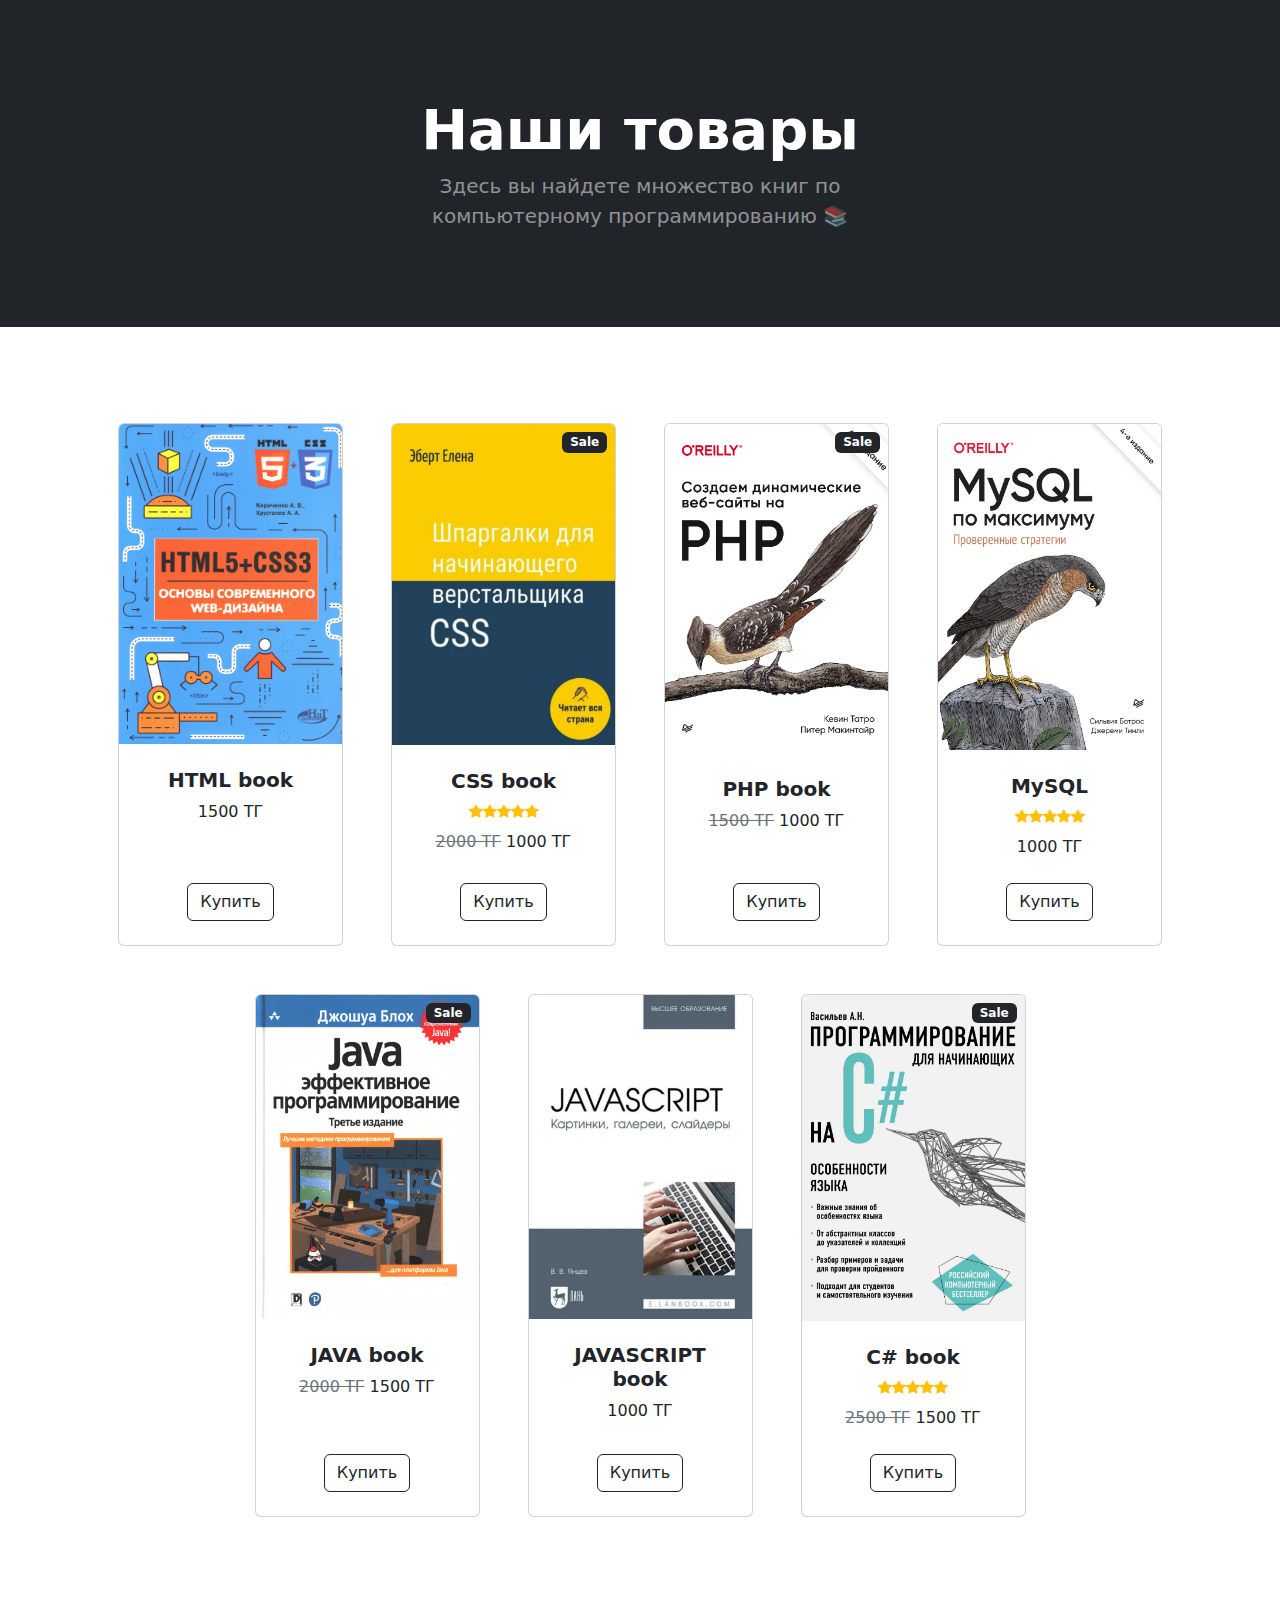
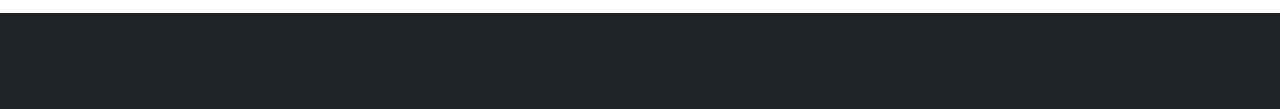
==== commit cb7d1e9a: "Update index.html" ====
--- a/index.html
+++ b/index.html
@@ -39,7 +39,7 @@
                             </div>
                             <!-- Product actions-->
                             <div class="card-footer p-4 pt-0 border-top-0 bg-transparent">
-                                <div class="text-center"><a class="btn btn-outline-dark mt-auto" href="file:///C:/Users/Almat/Desktop/%D0%A2%D0%BE%D0%B2%D0%B0%D1%80%D1%8B/%D0%A2%D0%BE%D0%B2%D0%B0%D1%80-HTML/index.html">Купить</a></div>
+                                <div class="text-center"><a class="btn btn-outline-dark mt-auto" href="Товар-HTML/index.html">Купить</a></div>
                             </div>
                         </div>
                     </div>
@@ -69,7 +69,7 @@
                             </div>
                             <!-- Product actions-->
                             <div class="card-footer p-4 pt-0 border-top-0 bg-transparent">
-                                <div class="text-center"><a class="btn btn-outline-dark mt-auto" href="file:///C:/Users/Almat/Desktop/%D0%A2%D0%BE%D0%B2%D0%B0%D1%80%D1%8B/%D0%A2%D0%BE%D0%B2%D0%B0%D1%80-CSS/index.html">Купить</a></div>
+                                <div class="text-center"><a class="btn btn-outline-dark mt-auto" href="Товар-CSS/index.html">Купить</a></div>
                             </div>
                         </div>
                     </div>
@@ -91,7 +91,7 @@
                             </div>
                             <!-- Product actions-->
                             <div class="card-footer p-4 pt-0 border-top-0 bg-transparent">
-                                <div class="text-center"><a class="btn btn-outline-dark mt-auto" href="file:///C:/Users/Almat/Desktop/%D0%A2%D0%BE%D0%B2%D0%B0%D1%80%D1%8B/%D0%A2%D0%BE%D0%B2%D0%B0%D1%80-PHP/index.html">Купить</a></div>
+                                <div class="text-center"><a class="btn btn-outline-dark mt-auto" href="Товар-PHP/index.html">Купить</a></div>
                             </div>
                         </div>
                     </div>
@@ -118,7 +118,7 @@
                             </div>
                             <!-- Product actions-->
                             <div class="card-footer p-4 pt-0 border-top-0 bg-transparent">
-                                <div class="text-center"><a class="btn btn-outline-dark mt-auto" href="file:///C:/Users/Almat/Desktop/%D0%A2%D0%BE%D0%B2%D0%B0%D1%80%D1%8B/%D0%A2%D0%BE%D0%B2%D0%B0%D1%80-MySQL/index.html">Купить</a></div>
+                                <div class="text-center"><a class="btn btn-outline-dark mt-auto" href="Товар-MySQL/index.html">Купить</a></div>
                             </div>
                         </div>
                     </div>
@@ -140,7 +140,7 @@
                             </div>
                             <!-- Product actions-->
                             <div class="card-footer p-4 pt-0 border-top-0 bg-transparent">
-                                <div class="text-center"><a class="btn btn-outline-dark mt-auto" href="file:///C:/Users/Almat/Desktop/%D0%A2%D0%BE%D0%B2%D0%B0%D1%80%D1%8B/%D0%A2%D0%BE%D0%B2%D0%B0%D1%80-Java/index.html">Купить</a></div>
+                                <div class="text-center"><a class="btn btn-outline-dark mt-auto" href="Товар-Java/index.html">Купить</a></div>
                             </div>
                         </div>
                     </div>
@@ -159,7 +159,7 @@
                             </div>
                             <!-- Product actions-->
                             <div class="card-footer p-4 pt-0 border-top-0 bg-transparent">
-                                <div class="text-center"><a class="btn btn-outline-dark mt-auto" href="file:///C:/Users/Almat/Desktop/%D0%A2%D0%BE%D0%B2%D0%B0%D1%80%D1%8B/%D0%A2%D0%BE%D0%B2%D0%B0%D1%80-Java%20script/index.html">Купить</a></div>
+                                <div class="text-center"><a class="btn btn-outline-dark mt-auto" href="Товар-Java script/index.html">Купить</a></div>
                             </div>
                         </div>
                     </div>
@@ -189,7 +189,7 @@
                             </div>
                             <!-- Product actions-->
                             <div class="card-footer p-4 pt-0 border-top-0 bg-transparent">
-                                <div class="text-center"><a class="btn btn-outline-dark mt-auto" href="file:///C:/Users/Almat/Desktop/%D0%A2%D0%BE%D0%B2%D0%B0%D1%80%D1%8B/%D0%A2%D0%BE%D0%B2%D0%B0%D1%80-C%23/index.html">Купить</a></div>
+                                <div class="text-center"><a class="btn btn-outline-dark mt-auto" href="Товар-C#/index.html">Купить</a></div>
                             </div>
                         </div>
                     </div>
